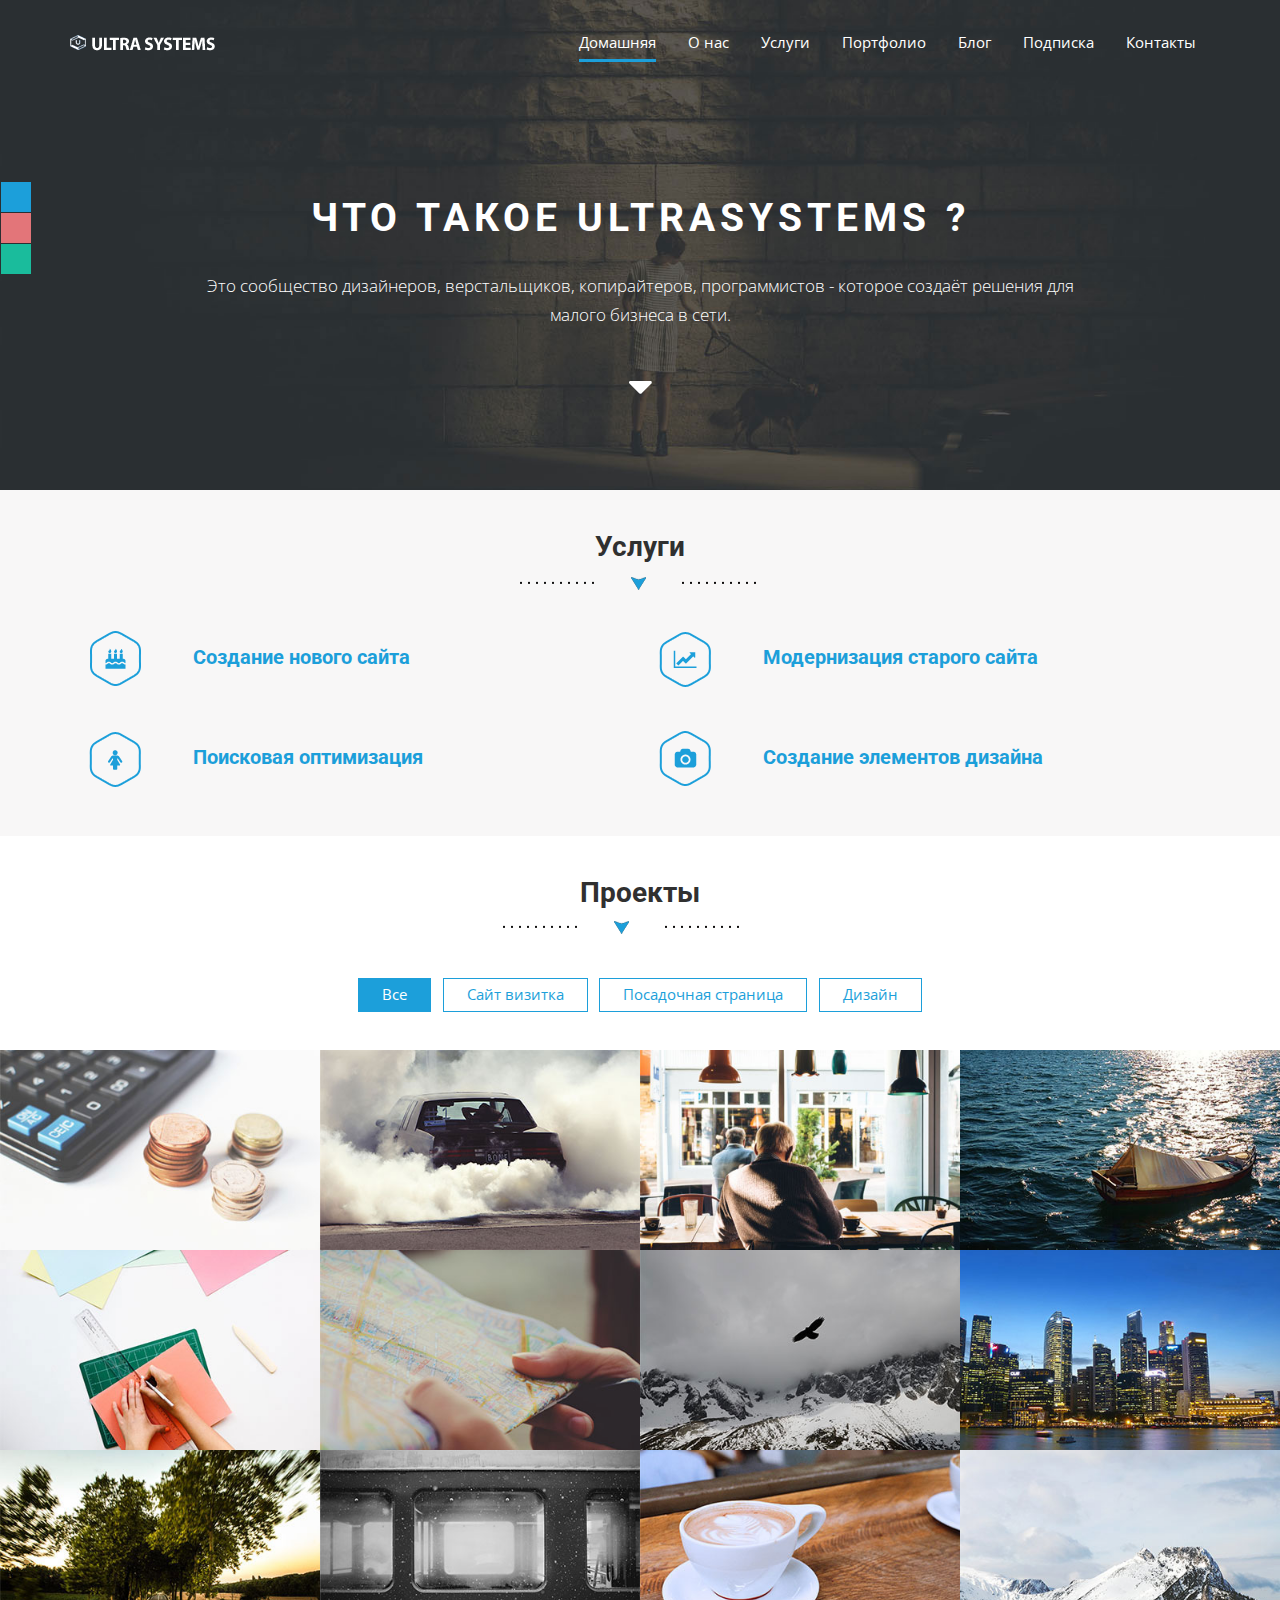
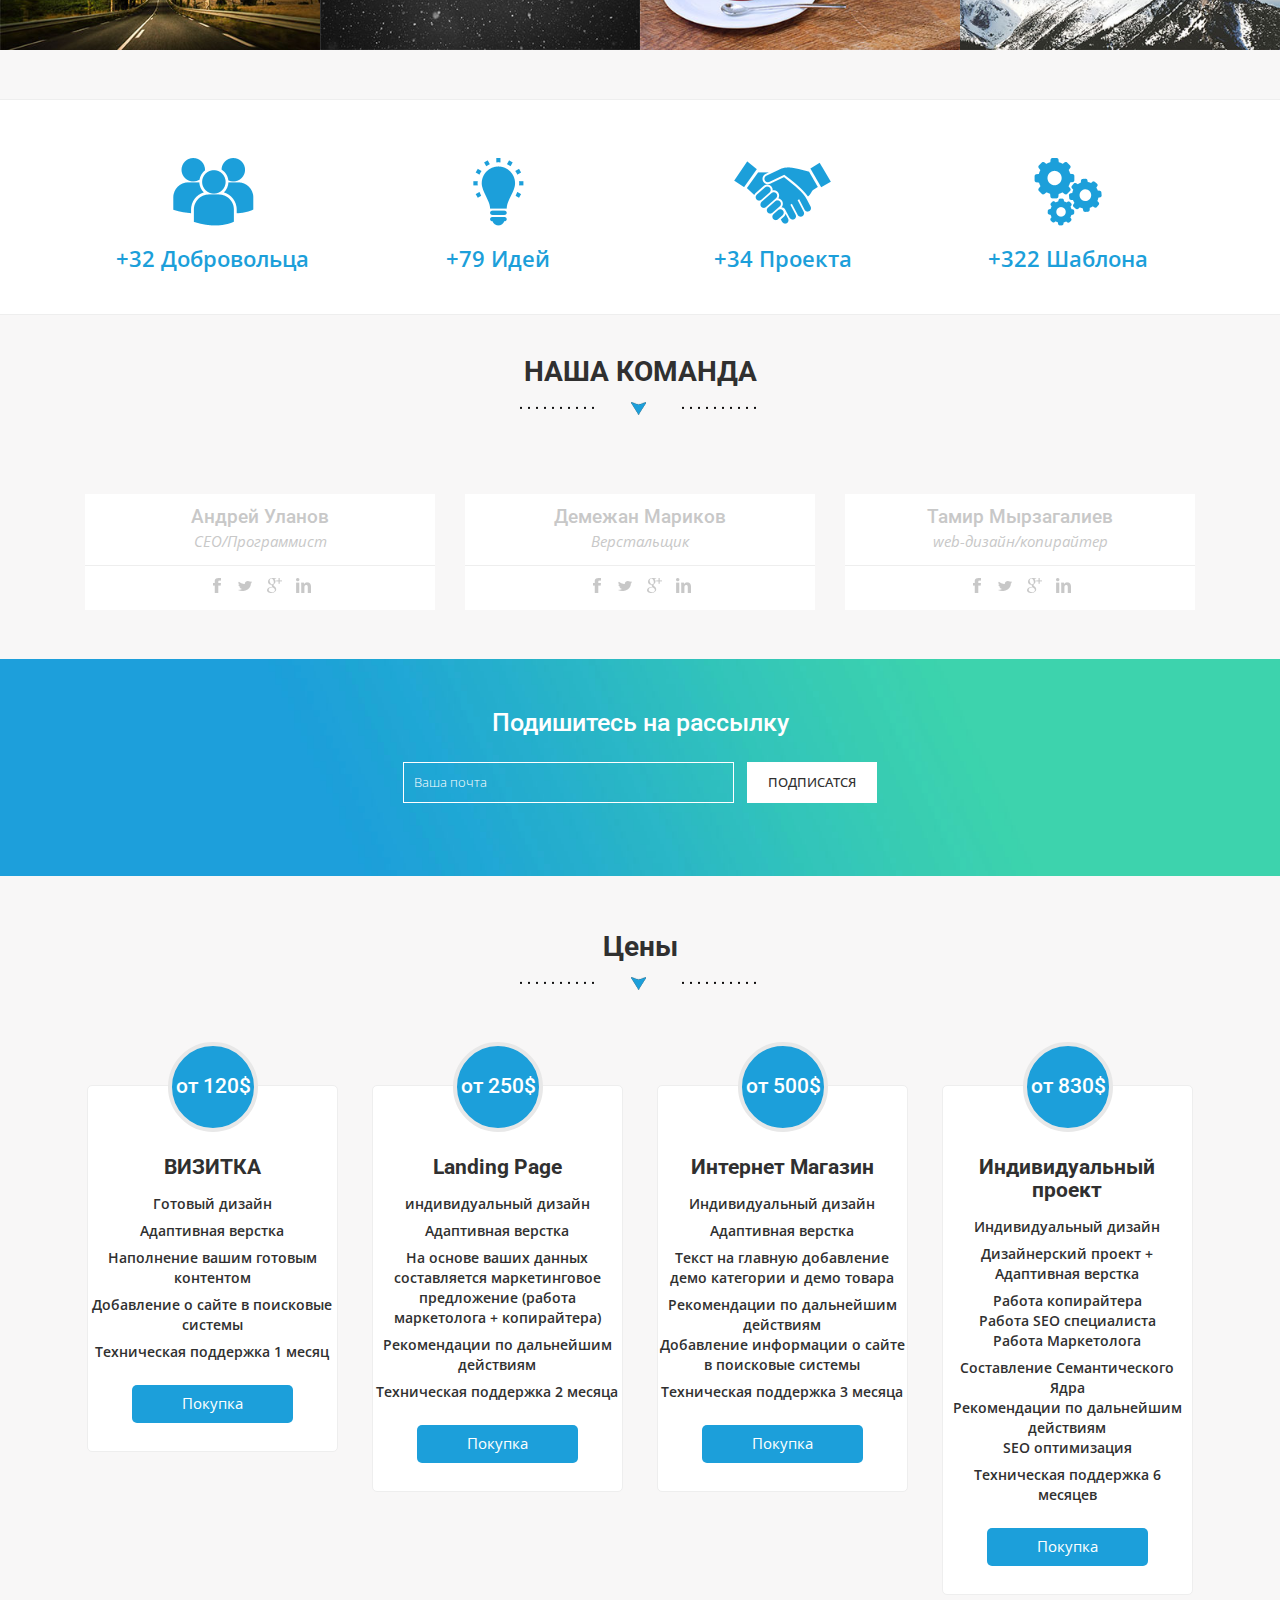
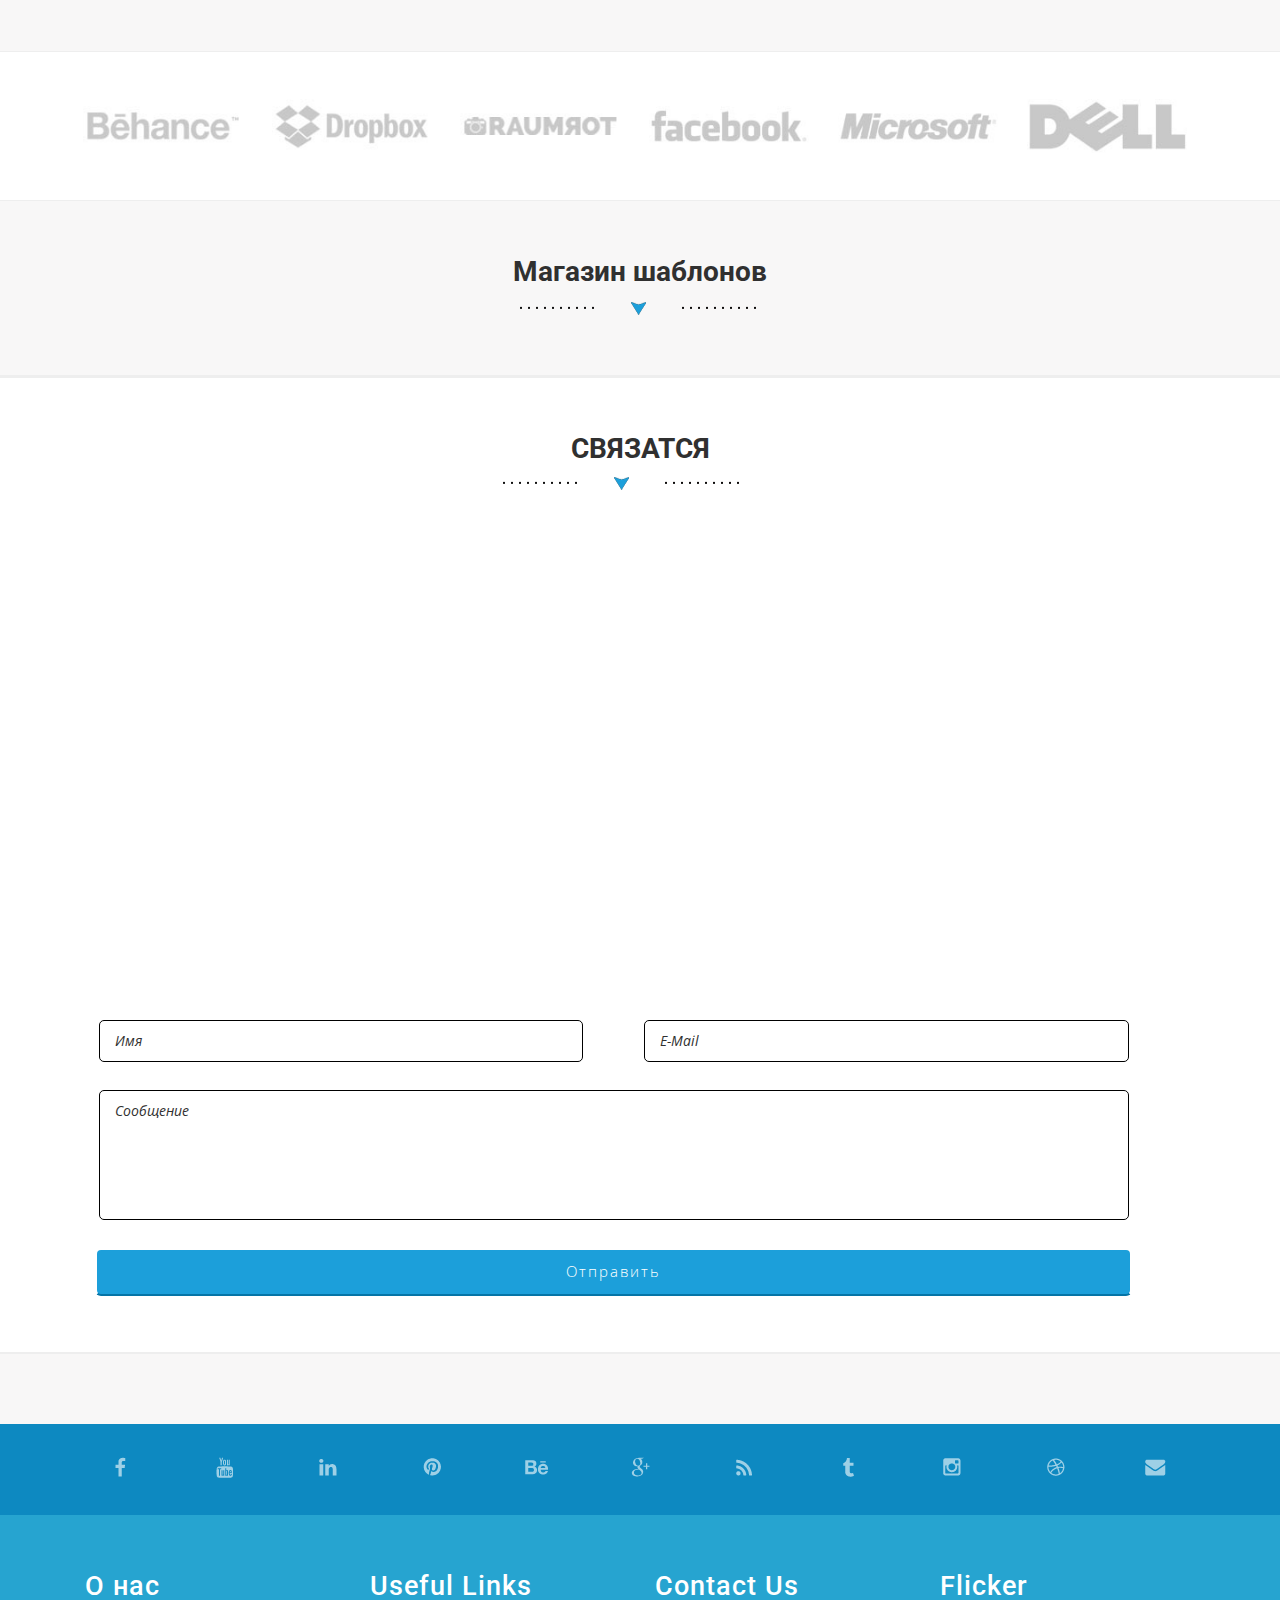
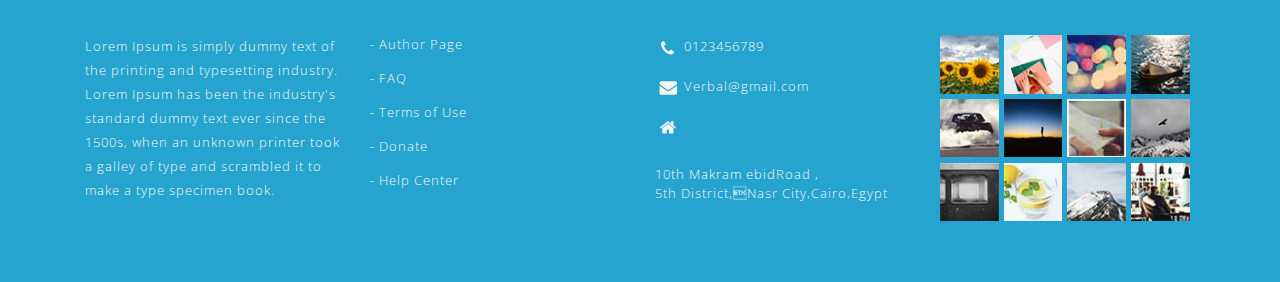
==== webstudio/index.html @ 0a5307db "Add site" ====
<!--
Author: W3layouts
Author URL: http://w3layouts.com
License: Creative Commons Attribution 3.0 Unported
License URL: http://creativecommons.org/licenses/by/3.0/
-->
<!DOCTYPE html>
<html>
<head>
<title>UltraSystems Веб-студия</title>
<link href="css/bootstrap.css" rel='stylesheet' type='text/css' />
<!-- Custom Theme files -->
<style type="text/css">@import url("css/style.css");</style>
<link href="css/style.css" rel="stylesheet" type="text/css" media="all" />
<!-- Пользовательские файлы -->
<script src="js/jquery.min.js"></script>
<!-- Пользовательские файлы-->
<meta name="viewport" content="width=device-width, initial-scale=1">
<meta http-equiv="Content-Type" content="text/html; charset=utf-8" />
<meta name="keywords" content="Pioneer Responsive web template, Bootstrap Web Templates, Flat Web Templates, Andriod Compatible web template, 
Smartphone Compatible web template, free webdesigns for Nokia, Samsung, LG, SonyErricsson, Motorola web design" />
<script type="application/x-javascript"> addEventListener("load", function() { setTimeout(hideURLbar, 0); }, false); function hideURLbar(){ window.scrollTo(0,1); } </script>
<!--webfont-->
<link href='http://fonts.googleapis.com/css?family=Open+Sans:300italic,400italic,600italic,700italic,800italic,700,300,600,800,400' rel='stylesheet' type='text/css'>
<link href='http://fonts.googleapis.com/css?family=Roboto:400,100,100italic,300,300italic,400italic,500,500italic,700,700italic,900,900italic' rel='stylesheet' type='text/css'>
  <!------ Light Box ------>
    <link rel="stylesheet" href="css/swipebox.css">
    <script src="js/jquery.swipebox.min.js"></script> 
    <script type="text/javascript">
		jQuery(function($) {
			$(".swipebox").swipebox();
		});
	</script>
    <!------ Eng Light Box ------>	
	  <!-- Script for gallery Here -->
				<script type="text/javascript" src="js/jquery.mixitup.min.js"></script>
					<script type="text/javascript">
					$(function () {
						
						var filterList = {
						
							init: function () {
							
								// MixItUp plugin
								// http://mixitup.io
								$('#portfoliolist').mixitup({
									targetSelector: '.portfolio',
									filterSelector: '.filter',
									effects: ['fade'],
									easing: 'snap',
									// call the hover effect
									onMixEnd: filterList.hoverEffect()
								});				
							
							},
							
							hoverEffect: function () {
							
								// Simple parallax effect
								$('#portfoliolist .portfolio').hover(
									function () {
										$(this).find('.label').stop().animate({bottom: 0}, 200, 'easeOutQuad');
										$(this).find('img').stop().animate({top: -30}, 500, 'easeOutQuad');				
									},
									function () {
										$(this).find('.label').stop().animate({bottom: -40}, 200, 'easeInQuad');
										$(this).find('img').stop().animate({top: 0}, 300, 'easeOutQuad');								
									}		
								);				
							
							}
				
						};
						
						// Run the show!
						filterList.init();
						
						
					});	
					</script>
	<script type="text/javascript" src="js/move-top.js"></script>
	<script type="text/javascript" src="js/easing.js"></script>
	<script type="text/javascript">
		jQuery(document).ready(function($) {
			$(".scroll").click(function(event){		
				event.preventDefault();
				$('html,body').animate({scrollTop:$(this.hash).offset().top},1200);
			});
		});
	</script>
<!---css-style-switecher----->
		<script type="text/javascript" src="js/jsapi"></script>
		<script>
		google.setOnLoadCallback(function()
			{
			    // Color changer
			    $(".colorblue").click(function(){
			        $("link").attr("href", "css/blue.css");
			        return false;
			    });
			    
			    $(".colorrose").click(function(){
			        $("link").attr("href", "css/rose.css");
			        return false;
			    });
			    
			    $(".colorgreen").click(function(){
			        $("link").attr("href", "css/green.css");
			        return false;
			    });
			
			});
		</script>
		<!---//End-css-style-switecher----->
</head>
<body>
	<!-- header-section-starts -->
	<div class="header" id="home">
		<div class="container">
			<div class="header-top">
				<div class="logo">
					<a href="index.html"><img src="images/logo.png" alt="" /></a>
				</div>
				<div class="top-menu">
				<span class="menu"> </span>
					<ul>
						<li><a class="active scroll" href="#home">Домашняя</a></li>
						<li><a class="scroll" href="#about">О нас</a></li>
						<li><a class="scroll" href="#services">Услуги</a></li>
						<li><a class="scroll" href="#portfolio">Портфолио</a></li>
						<li><a class="scroll" href="#blog">Блог</a></li>
						<li><a class="scroll" href="#shortcodes">Подписка</a></li>
						<li><a class="scroll" href="#contact">Контакты</a></li>
					</ul>
				</div>
						<!-- script-for-menu -->
						<script>
							$("span.menu").click(function(){
								$(".top-menu ul").slideToggle("slow" , function(){
								});
							});
						</script>
						<!-- script-for-menu -->
				<div class="clearfix"></div>
			</div>
<!---start-color-changer----->
	<div id="colorchanger">
			<a class="colorbox colorblue" href="?theme=blue" title="blue Theme"> </a>
           <a class="colorbox colorrose" href="?theme=rose" title="rose Theme"> </a>
           <a class="colorbox colorgreen" href="?theme=green" title="green Theme"> </a>
       </div>
<!---//End-color-changer----->
			<div class="header-info text-center">
				<h1>ЧТО ТАКОЕ ULTRASYSTEMS ?</h1>
				<p>Это сообщество дизайнеров, верстальщиков, копирайтеров, программистов - которое создаёт решения для малого бизнеса в сети.</p>
				<a class="scroll" href="#services"><img src="images/go_down.png" alt="" /></a>
			</div>
		</div>
	</div>
	<div class="main-part">
		<div class="services-section" id="services">
			<div class="container">
				<div class="services-section-head text-center">
					<h3>Услуги</h3>
				</div>
				<div class="services-section-grids">
					<div class="col-md-6 services-section-grid">
						<div class="services-section-grid-head">
							<div class="service-icon">
								<i class="event"></i>
							</div>
							<div class="service-icon-heading">
								<h4>Создание нового сайта</h4>
							</div>
							<div class="clearfix"></div>
						</div>
						<!--<p>готовый дизайн <br> адаптивная верстка</p>-->
					</div>
					<div class="col-md-6 services-section-grid">
						<div class="services-section-grid-head">
							<div class="service-icon">
								<i class="needs"></i>
							</div>
							<div class="service-icon-heading">
								<h4>Модернизация старого сайта</h4>
							</div>
							<div class="clearfix"></div>
						</div>
						<!--<p>Lorem Ipsum is simply dummy text of the printing and typesetting industry. Lorem Ipsum has been the industry's standard dummy text ever since the 1500s, when an unknown printer took a galley of type and scrambled it to make a type specimen book. </p>-->
					</div>
					<div class="col-md-6 services-section-grid">
						<div class="services-section-grid-head">
							<div class="service-icon">
								<i class="gender"></i>
							</div>
							<div class="service-icon-heading">
								<h4>Поисковая оптимизация</h4>
							</div>
							<div class="clearfix"></div>
						</div>
						<!--<p>Lorem Ipsum is simply dummy text of the printing and typesetting industry. Lorem Ipsum has been the industry's standard dummy text ever since the 1500s, when an unknown printer took a galley of type and scrambled it to make a type specimen book. </p>-->
					</div>
					<div class="col-md-6 services-section-grid">
						<div class="services-section-grid-head">
							<div class="service-icon">
								<i class="photo"></i>
							</div>
							<div class="service-icon-heading">
								<h4>Создание элементов дизайна</h4>
							</div>
							<div class="clearfix"></div>
						</div>
						<!--<p>Lorem Ipsum is simply dummy text of the printing and typesetting industry. Lorem Ipsum has been the industry's standard dummy text ever since the 1500s, when an unknown printer took a galley of type and scrambled it to make a type specimen book. </p>-->
					</div>
					<!--<div class="col-md-6 services-section-grid">-->
						<!--<div class="services-section-grid-head">-->
							<!--<div class="service-icon">-->
								<!--<i class="education"></i>-->
							<!--</div>-->
							<!--<div class="service-icon-heading">-->
								<!--<h4>Education</h4>-->
							<!--</div>-->
							<!--<div class="clearfix"></div>-->
						<!--</div>-->
						<!--&lt;!&ndash;<p>Lorem Ipsum is simply dummy text of the printing and typesetting industry. Lorem Ipsum has been the industry's standard dummy text ever since the 1500s, when an unknown printer took a galley of type and scrambled it to make a type specimen book. </p>&ndash;&gt;-->
					<!--</div>-->
					<!--<div class="col-md-6 services-section-grid">-->
						<!--<div class="services-section-grid-head">-->
							<!--<div class="service-icon">-->
								<!--<i class="project"></i>-->
							<!--</div>-->
							<!--<div class="service-icon-heading">-->
								<!--<h4>Project Management</h4>-->
							<!--</div>-->
							<!--<div class="clearfix"></div>-->
						<!--</div>-->
						<!--&lt;!&ndash;<p>Lorem Ipsum is simply dummy text of the printing and typesetting industry. Lorem Ipsum has been the industry's standard dummy text ever since the 1500s, when an unknown printer took a galley of type and scrambled it to make a type specimen book. </p>&ndash;&gt;-->
					<!--</div>					-->
				<div class="clearfix"></div>
				</div>
			</div>
		</div>
		<div class="projects-section" id="portfolio">
				<div class="projects-section-head text-center">
					<h3>Проекты</h3>
				</div>
				 <ul id="filters" class="clearfix">
						<li><span class="filter active" data-filter="app card icon logos web">Все</span></li>
						<li><span class="filter" data-filter="app">Сайт визитка</span></li>
						<li><span class="filter" data-filter="card">Посадочная страница</span></li>
						<li><span class="filter" data-filter="icon">Дизайн</span></li>
						<!--<li><span class="filter" data-filter="logos">Projects</span></li>-->
						</ul>
					<div id="portfoliolist">
					<div class="portfolio card mix_all  wow bounceIn" data-wow-delay="0.4s" data-cat="card" style="display: inline-block; opacity: 1;">
						<div class="portfolio-wrapper grid_box">		
							 <a href="images/pic-1.jpg" class="swipebox"  title="Image Title"> <img src="images/pic-1.jpg" class="img-responsive" alt=""><span class="zoom-icon"></span> </a>

		                </div>
					</div>				
					<div class="portfolio app mix_all  wow bounceIn" data-wow-delay="0.4s" data-cat="app" style="display: inline-block; opacity: 1;">
						<div class="portfolio-wrapper grid_box">		
							 <a href="images/pic-2.jpg" class="swipebox"  title="Image Title"> <img src="images/pic-2.jpg" class="img-responsive" alt=""><span class="zoom-icon"></span> </a>

		                </div>
					</div>					
					<div class="portfolio icon mix_all  wow bounceIn" data-wow-delay="0.4s" data-cat="icon" style="display: inline-block; opacity: 1;">
						<div class="portfolio-wrapper grid_box">		
							 <a href="images/pic-3.jpg" class="swipebox"  title="Image Title"> <img src="images/pic-3.jpg" class="img-responsive" alt=""><span class="zoom-icon"></span> </a>

		                </div>

					</div>
					
					<div class="portfolio app mix_all  wow bounceIn" data-wow-delay="0.4s" data-cat="app" style="display: inline-block; opacity: 1;">
						<div class="portfolio-wrapper grid_box">		
							 <a href="images/pic-4.jpg" class="swipebox"  title="Image Title"> <img src="images/pic-4.jpg" class="img-responsive" alt=""><span class="zoom-icon"></span> </a>

		                </div>
					</div>			
					<div class="portfolio card mix_all  wow bounceIn" data-wow-delay="0.4s" data-cat="card" style="display: inline-block; opacity: 1;">
						<div class="portfolio-wrapper grid_box">		
							 <a href="images/pic-5.jpg" class="swipebox"  title="Image Title"> <img src="images/pic-5.jpg" class="img-responsive" alt=""><span class="zoom-icon"></span> </a>

		                </div>
					</div>	
					<div class="portfolio card mix_all  wow bounceIn" data-wow-delay="0.4s" data-cat="card" style="display: inline-block; opacity: 1;">
						<div class="portfolio-wrapper grid_box">		
							 <a href="images/pic-6.jpg" class="swipebox"  title="Image Title"> <img src="images/pic-6.jpg" class="img-responsive" alt=""><span class="zoom-icon"></span> </a>

		                </div>
					</div>	
					<div class="portfolio icon mix_all  wow bounceIn" data-wow-delay="0.4s" data-cat="icon" style="display: inline-block; opacity: 1;">
						<div class="portfolio-wrapper grid_box">		
							 <a href="images/pic-7.jpg" class="swipebox"  title="Image Title"> <img src="images/pic-7.jpg" class="img-responsive" alt=""><span class="zoom-icon"></span> </a>

		                </div>
						</div>
						<div class="portfolio logos mix_all wow bounceIn" data-wow-delay="0.4s" data-cat="logos" style="display: inline-block; opacity: 1;">
						<div class="portfolio-wrapper grid_box">		
							 <a href="images/pic-8.jpg" class="swipebox"  title="Image Title"> <img src="images/pic-8.jpg" class="img-responsive" alt=""><span class="zoom-icon"></span> </a>

		                </div>
					</div>
						<div class="portfolio logos mix_all wow bounceIn" data-wow-delay="0.4s" data-cat="logos" style="display: inline-block; opacity: 1;">
						<div class="portfolio-wrapper grid_box">		
							 <a href="images/pic-9.jpg" class="swipebox"  title="Image Title"> <img src="images/pic-9.jpg" class="img-responsive" alt=""><span class="zoom-icon"></span> </a>

		                </div>
					</div>
					<div class="portfolio app mix_all  wow bounceIn" data-wow-delay="0.4s" data-cat="app" style="display: inline-block; opacity: 1;">
						<div class="portfolio-wrapper grid_box">		
							 <a href="images/pic-10.jpg" class="swipebox"  title="Image Title"> <img src="images/pic-10.jpg" class="img-responsive" alt=""><span class="zoom-icon"></span> </a>

		                </div>
					</div>
					<div class="portfolio icon mix_all  wow bounceIn" data-wow-delay="0.4s" data-cat="icon" style="display: inline-block; opacity: 1;">
						<div class="portfolio-wrapper grid_box">		
							 <a href="images/pic-11.jpg" class="swipebox"  title="Image Title"> <img src="images/pic-11.jpg" class="img-responsive" alt=""><span class="zoom-icon"></span> </a>

		                </div>	
						</div>
					<div class="portfolio card mix_all  wow bounceIn" data-wow-delay="0.4s" data-cat="card" style="display: inline-block; opacity: 1;">
						<div class="portfolio-wrapper grid_box">		
							 <a href="images/pic-12.jpg" class="swipebox"  title="Image Title"> <img src="images/pic-12.jpg" class="img-responsive" alt=""><span class="zoom-icon"></span> </a>

		                </div>
					</div>					
<div class="clearfix"></div>					
				</div>			
<div class="clearfix"></div>	
			</div>
			<div class="about-section" id="about">
				<div class="about-top">
					<div class="container">
						<div class="col-md-3 about-grid text-center">
							<i class="volunteer"></i>
							<h5>+32 Добровольца</h5>
						</div>		
						<div class="col-md-3 about-grid text-center">
							<i class="idea"></i>
							<h5>+79 Идей</h5>
						</div>	
						<div class="col-md-3 about-grid text-center">
							<i class="projects"></i>
							<h5>+34 Проекта</h5>
						</div>	
						<div class="col-md-3 about-grid text-center">
							<i class="work"></i>
							<h5>+322 Шаблона</h5>
						</div>		
						<div class="clearfix"></div>	
					</div>
				</div>
				<div class="our-team">
					<div class="container">
						<div class="our-team-head text-center">
							<h3>НАША КОМАНДА</h3>
						</div>
						<div class="our-team-grids">
							<div class="col-md-4 our-team-grid text-center">
								<img src="images/team_pic_1.JPG" alt="" />
								<h5>Андрей Уланов</h5>
								<p>CEO/Программист</p>
								<div class="abt_social_icons">
									<a href="#"><i class="abt_facebook"></i></a>
									<a href="#"><i class="abt_twitter"></i></a>
									<a href="#"><i class="abt_googlepluse"></i></a>
									<a href="#"><i class="abt_linkedin"></i></a>
								</div>
							</div>
							<div class="col-md-4 our-team-grid text-center">
								<img src="images/team_pic_2.JPG" alt="" />
								<h5>Демежан Мариков</h5>
								<p>Верстальщик</p>
								<div class="abt_social_icons">
									<a href="#"><i class="abt_facebook"></i></a>
									<a href="#"><i class="abt_twitter"></i></a>
									<a href="#"><i class="abt_googlepluse"></i></a>
									<a href="#"><i class="abt_linkedin"></i></a>
								</div>
							</div>
							<div class="col-md-4 our-team-grid text-center">
								<img src="images/team_pic_3.JPG" alt="" />
								<h5>Тамир Мырзагалиев</h5>
								<p>web-дизайн/копирайтер</p>
								<div class="abt_social_icons">
									<a href="#"><i class="abt_facebook"></i></a>
									<a href="#"><i class="abt_twitter"></i></a>
									<a href="#"><i class="abt_googlepluse"></i></a>
									<a href="#"><i class="abt_linkedin"></i></a>
								</div>
							</div>
							<!--<div class="col-md-3 our-team-grid text-center">-->
								<!--<img src="images/team_pic_4.JPG" alt="" />-->
								<!--<h5>Francis Underwood</h5>-->
								<!--<p>CEO</p>-->
								<!--<div class="abt_social_icons">-->
									<!--<a href="#"><i class="abt_facebook"></i></a>-->
									<!--<a href="#"><i class="abt_twitter"></i></a>-->
									<!--<a href="#"><i class="abt_googlepluse"></i></a>-->
									<!--<a href="#"><i class="abt_linkedin"></i></a>-->
								<!--</div>-->
							<!--</div>-->
							<div class="clearfix"></div>	
						</div>
					</div>
				</div>
			</div>
			<div class="subscribe text-center" id="shortcodes">
				<div class="container">
					<h3>Подишитесь на рассылку </h3>
					<input type="text" class="text" value="Ваша почта" onfocus="this.value = '';" onblur="if (this.value == '') {this.value = 'Ваша почта';}">
					<input type="submit" value="Подписатся">
				</div>
			</div>
			<div class="pricing-section">
				<div class="container">
					<div class="pricing-section-head text-center">
						<h3>Цены</h3>
					</div>
					<div class="pricing-section-grids">
						<div class="col-md-3 pricing-section-grid text-center">
							<div class="price">
								<h5>от 120$</h5>
							</div>
							<h4 class="change">ВИЗИТКА</h4>
							<p>Готовый дизайн</p>
							<p>Адаптивная верстка</p>
							<p>Наполнение вашим готовым контентом</p>
							<p>Добавление о сайте в поисковые системы</p>
							<p>Техническая поддержка 1 месяц</p>
							<a href="#">Покупка</a>
						</div>
						<div class="col-md-3 pricing-section-grid text-center">
							<div class="price">
								<h5>от 250$</h5>
							</div>
							<h4 class="change">Landing Page</h4>
							<p>индивидуальный дизайн</p>
							<p>Адаптивная верстка</p>
							<p>На основе ваших данных составляется маркетинговое предложение
								(работа маркетолога + копирайтера)</p>
							<p>Рекомендации по дальнейшим действиям</p>
							<p>Техническая поддержка 2 месяца</p>
							<a href="#">Покупка</a>
						</div>
						<div class="col-md-3 pricing-section-grid text-center">
							<div class="price">
								<h5>от 500$</h5>
							</div>
							<h4 class="change">Интернет Магазин</h4>
							<p>Индивидуальный дизайн</p>
							<p>Адаптивная верстка</p>
							<p>Текст на главную
								добавление демо категории и демо товара</p>
							<p>Рекомендации по дальнейшим действиям<br>
								Добавление информации о сайте в поисковые системы</p>
							<p>Техническая поддержка 3 месяца</p>
							<a href="#">Покупка</a>
						</div>
						<div class="col-md-3 pricing-section-grid text-center">
							<div class="price">
								<h5>от 830$</h5>
							</div>
							<h4 class="change">Индивидуальный проект</h4>
							<p>Индивидуальный дизайн</p>
							<p>Дизайнерский проект + Адаптивная верстка</p>
							<p>Работа копирайтера<br>
								Работа SEO специалиста<br>
								Работа Маркетолога</p>
							<p>Составление Семантического Ядра<br>
								Рекомендации по дальнейшим действиям<br>
								SEO оптимизация
							</p>
							<p>Техническая поддержка 6 месяцев</p>
							<a href="#">Покупка</a>
						</div>
						<div class="clearfix"></div>
					</div>
				</div>
			</div>
			<div class="clients">
				<div class="container">
					<ul>
						<li><a href="#"><img src="images/behance.jpg" alt="" /></a></li>
						<li><a href="#"><img src="images/drop.jpg" alt="" /></a></li>
						<li><a href="#"><img src="images/row.jpg" alt="" /></a></li>
						<li><a href="#"><img src="images/facebook.jpg" alt="" /></a></li>
						<li><a href="#"><img src="images/microsoft.jpg" alt="" /></a></li>
						<li><a href="#"><img src="images/dell.jpg" alt="" /></a></li>
					</ul>
				</div>
			</div>
			<div class="blog-section" id="blog">
				<div class="container">
					<div class="blog-section-head text-center">
						<h3>Магазин шаблонов</h3>
					</div>
					<div class="blog-section-grids">
						<!--<div class="col-md-4 blog-section-grid">-->
							<!--<div class="date">-->
								<!--<p>17</p>-->
								<!--<p>MAY</p>-->
							<!--</div>-->
							<!--<img src="images/blog_pic_1.jpg" alt="" />-->
							<!--<h4 class="text-center">First Blog Post Title</h4>-->
							<!--<p>Lorem Ipsum is simply dummy text of the printing and typesetting industry. Lorem Ipsum has been the industry's standard dummy text ever since the 1500s, when an unknown printer took a galley of type and scrambled it to make a type specimen book.</p>-->
							<!--<a href="#">Read More</a>-->
						<!--</div>-->
						<!--<div class="col-md-4 blog-section-grid">-->
							<!--<div class="date">-->
								<!--<p>13</p>-->
								<!--<p>MAY</p>-->
							<!--</div>-->
							<!--<img src="images/blog_pic_2.jpg" alt="" />-->
							<!--<h4 class="text-center">Secound Blog Post Title</h4>-->
							<!--<p>Lorem Ipsum is simply dummy text of the printing and typesetting industry. Lorem Ipsum has been the industry's standard dummy text ever since the 1500s, when an unknown printer took a galley of type and scrambled it to make a type specimen book. </p>-->
							<!--<a href="#">Read More</a>-->
						<!--</div>-->
						<!--<div class="col-md-4 blog-section-grid">-->
							<!--<div class="date">-->
								<!--<p>27</p>-->
								<!--<p>MAR</p>-->
							<!--</div>-->
							<!--<img src="images/blog_pic_3.jpg" alt="" />-->
							<!--<h4 class="text-center">Third Blog Post Title</h4>-->
							<!--<p>Lorem Ipsum is simply dummy text of the printing and typesetting industry. Lorem Ipsum has been the industry's standard dummy text ever since the 1500s, when an unknown printer took a galley of type and scrambled it to make a type specimen book.</p>-->
							<!--<a href="#">Read More</a>-->
						<!--</div>-->
						<!--<div class="col-md-4 blog-section-grid">-->
							<!--<div class="date">-->
								<!--<p>20</p>-->
								<!--<p>MAR</p>-->
							<!--</div>-->
							<!--<img src="images/blog_pic_4.jpg" alt="" />-->
							<!--<h4 class="text-center">Fourth Blog Post Title</h4>-->
							<!--<p>Lorem Ipsum is simply dummy text of the printing and typesetting industry. Lorem Ipsum has been the industry's standard dummy text ever since the 1500s, when an unknown printer took a galley of type and scrambled it to make a type specimen book.</p>-->
							<!--<a href="#">Read More</a>-->
						<!--</div>-->
						<!--<div class="col-md-4 blog-section-grid">-->
							<!--<div class="date">-->
								<!--<p>23</p>-->
								<!--<p>FEb</p>-->
							<!--</div>-->
							<!--<img src="images/blog_pic_5.jpg" alt="" />-->
							<!--<h4 class="text-center">Fifth Blog Post Title</h4>-->
							<!--<p>Lorem Ipsum is simply dummy text of the printing and typesetting industry. Lorem Ipsum has been the industry's standard dummy text ever since the 1500s, when an unknown printer took a galley of type and scrambled it to make a type specimen book.</p>-->
							<!--<a href="#">Read More</a>-->
						<!--</div>-->
						<!--<div class="col-md-4 blog-section-grid">-->
							<!--<div class="date">-->
								<!--<p>30</p>-->
								<!--<p>JAN</p>-->
							<!--</div>-->
							<!--<img src="images/blog_pic_6.jpg" alt="" />-->
							<!--<h4 class="text-center">Sixth Blog Post Title</h4>-->
							<!--<p>Lorem Ipsum is simply dummy text of the printing and typesetting industry. Lorem Ipsum has been the industry's standard dummy text ever since the 1500s, when an unknown printer took a galley of type and scrambled it to make a type specimen book.</p>-->
							<!--<a href="#">Read More</a>-->
						<!--</div>-->
						<div class="clearfix"></div>
					</div>
				</div>
			</div>
			<div class="contact-section" id="contact">
				<div class="contact-section-head text-center">
					<h3>СВЯЗАТСЯ</h3>
				</div>
				<div class="map">
					<iframe src="https://www.google.com/maps/embed?pb=!1m18!1m12!1m3!1d61830.57878301686!2d79.95799954658423!3d14.403445050000004!2m3!1f0!2f0!3f0!3m2!1i1024!2i768!4f13.1!3m3!1m2!1s0x3a4c8caaffffffdf%3A0xdb8872c65f4932dc!2sHUMAN+CAPITAL+EMPLOYEMENT+CENTRE!5e0!3m2!1sen!2sin!4v1425680605696"  frameborder="0" style="border:0"></iframe>
				</div>
				<div class="contact-form">
					<div class="container">
						<form>
							<input type="text" class="text" value="Имя" onfocus="this.value = '';" onblur="if (this.value == '') {this.value = 'Имя';}">
							<input type="text" class="text" value="E-Mail" onfocus="this.value = '';" onblur="if (this.value == '') {this.value = 'E-Mail';}">
							<textarea onfocus="if(this.value == 'Message:') this.value='';" onblur="if(this.value == '') this.value='Ваше сообщение';" >Сообщение</textarea>
							<input type="submit" value="Отправить">
						</form>
					</div>
				</div>
			</div>
		</div>
		<div class="footer">
			<div class="social-icons">
				<div class="container">
					<a href="#"><i class="f_facebook"></i></a>
					<a href="#"><i class="f_youtube"></i></a>
					<a href="#"><i class="f_linkedin"></i></a>
					<a href="#"><i class="f_pinterest"></i></a>
					<a href="#"><i class="f_behance"></i></a>
					<a href="#"><i class="f_googlepluse"></i></a>
					<a href="#"><i class="f_rss"></i></a>
					<a href="#"><i class="f_tumbler"></i></a>
					<a href="#"><i class="f_instagram"></i></a>
					<a href="#"><i class="f_dribble"></i></a>
					<a href="#"><i class="f_mail"></i></a>
				</div>
			</div>
			<div class="footer-top">
				<div class="container">
					<div class="col-md-3 footer-grid">
						<h4>О нас</h4>
						<p>Lorem Ipsum is simply dummy text of the printing and typesetting industry. Lorem Ipsum has been the industry's standard dummy text ever since the 1500s, when an unknown printer took a galley of type and scrambled it to make a type specimen book.</p>
					</div>
					<div class="col-md-3 footer-grid">
						<h4>Useful Links</h4>
						<ul>
							<li><a href="#">- Author Page</a></li>
							<li><a href="#">- FAQ</a></li>
							<li><a href="#">- Terms of Use</a></li>
							<li><a href="#">- Donate</a></li>
							<li><a href="#">- Help Center</a></li>
						</ul>
					</div>
					<div class="col-md-3 footer-grid">
						<h4>Contact Us</h4>
						<ul class="address">
							<li><i class="f_phone"></i></li>
							<li>0123456789</li>
						</ul>
						<ul class="address">
							<li><i class="f_msg"></i></li>
							<li><a href="example@mail.com"> Verbal@gmail.com</a></li>
						</ul>
						<ul class="address">
							<li><i class="f_location"></i></li>
							<li>10th  Makram ebidRoad , <br>5th District,Nasr City,Cairo,Egypt</li>
						</ul>
					</div>
					<div class="col-md-3 footer-grid">
						<h4>Flicker</h4>
						<ul class="flkr">
							<li><img src="images/f1.jpg" alt=""></li>
							<li><img src="images/f2.jpg" alt=""></li>
							<li><img src="images/f3.jpg" alt=""></li>
							<li><img src="images/f4.jpg" alt=""></li>
							<li><img src="images/f5.jpg" alt=""></li>
							<li><img src="images/f6.jpg" alt=""></li>
							<li><img src="images/f7.jpg" alt=""></li>
							<li><img src="images/f8.jpg" alt=""></li>
							<li><img src="images/f9.jpg" alt=""></li>
							<li><img src="images/f10.jpg" alt="" ></li>
							<li><img src="images/f11.jpg" alt="" ></li>
							<li><img src="images/f12.jpg" alt="" ></li>
						</ul>
					</div>
					<div class="clearfix"></div>
				</div>	
			</div>
			<div class="footer-bottom">
				<div class="container">
					<div class="copyright text-center">
						<p>Copyright &copy; 2015 All rights reserved | Template by  <a href="http://w3layouts.com">  W3layouts</a></p>
					</div>
				</div>
			</div>
		</div>
		<script type="text/javascript">
						$(document).ready(function() {
							/*
							var defaults = {
					  			containerID: 'toTop', // fading element id
								containerHoverID: 'toTopHover', // fading element hover id
								scrollSpeed: 1200,
								easingType: 'linear' 
					 		};
							*/
							
							$().UItoTop({ easingType: 'easeOutQuart' });
							
						});
					</script>
				<a href="#" id="toTop" style="display: block;"> <span id="toTopHover" style="opacity: 1;"> </span></a>

</body>
</html>
---- webstudio/css/style.css ----
/*--
Author: W3layouts
Author URL: http://w3layouts.com
License: Creative Commons Attribution 3.0 Unported
License URL: http://creativecommons.org/licenses/by/3.0/
--*/
@import url("../css/bootstrap.css");
@import url("../css/swipebox.css");
@import url(http://fonts.googleapis.com/css?family=Open+Sans:300italic,400italic,600italic,700italic,800italic,700,300,600,800,400);
@import url(http://fonts.googleapis.com/css?family=Roboto:400,100,100italic,300,300italic,400italic,500,500italic,700,700italic,900,900italic);
/** {*/
	/*border: ;*/
/*}*/

body{
	padding:0;
	margin:0;
	font-family: 'Open Sans', sans-serif;
	background:#f8f7f7;
}
body a{
    transition:0.5s all;
	-webkit-transition:0.5s all;
	-moz-transition:0.5s all;
	-o-transition:0.5s all;
	-ms-transition:0.5s all;
}
input[type="button"],input[type="submit"]{
	transition:0.5s all;
	-webkit-transition:0.5s all;
	-moz-transition:0.5s all;
	-o-transition:0.5s all;
	-ms-transition:0.5s all;
}
h1,h2,h3,h4,h5,h6{
	margin:0;			   
}	
p{
	margin:0;
}
ul{
	margin:0;
	padding:0;
}
label{
	margin:0;
}
/*-----start-header----*/
#colorchanger {
	top: 20%;
	position: fixed;
	z-index:999;
	left:0;
}
.colorblue {
	background-color: #1c9fda;
}
.colorrose {
	background-color: #e37579;
}
.colorgreen {
	background-color: #1abc9c;
}
.colorbox {
	width: 30px;
	height: 30px;
	border-left: 0px;
	margin: 1px;
	cursor: pointer;
	display: block;
}
.header {
	background: url('../images/header-bg.jpg') no-repeat 0px 0px;
	background-size:cover;
	-webkit-background-size:cover;
	-moz-background-size:cover;
	-o-background-size:cover;
	-ms-background-size:cover;
	min-height:628px;
}
.header-top {
	padding:3em 0;
}
.logo {
	float:left;
}
.top-menu {
	float:right;
}
.top-menu ul li {
	display:inline-block;
	margin:0 14px;
}	
.top-menu ul li a {
	color:#fff;
	font-size:1.05em;
	font-weight:400;
	padding:7px 0;
	text-decoration:none;
}
.top-menu ul li a.active {
	border-bottom:3px solid #1c9fda;	
}
.top-menu ul li a:hover {
	border-bottom:3px solid #1c9fda;	
}
.header-info {
	padding-top:9em;
}
.header-info h1 {
	color:#fff;
	font-family: 'Roboto', sans-serif;
	font-size:3.2em;
	font-weight:700;
	letter-spacing:8px;
}
.header-info p {
	color:#fff;
	font-size:1.35em;
	font-weight:300;
	line-height:1.7em;
	width:80%;
	margin:3em auto 4em;
}
.services-section{
	padding:5em 0;
}
.services-section-head h3 {
	font-family: 'Roboto', sans-serif;
	color:#303030;
	font-size:2.25em;
	font-weight:700;
	background: url('../images/head_down.png') no-repeat 450px 55px;
	padding-bottom: 2em;	
}
.services-section-grids {
	margin-top:2.5em;
}
.service-icon{
	float:left;
	width:18%;
	margin-right:4%;
}
.service-icon-heading{
	float:left;
	width:78%;
	margin-top: 1.2em;
}
.service-icon-heading h4 {
	color:#1c9fda;
	font-family: 'Roboto', sans-serif;
	font-size:1.6em;
	font-weight:700;
}
.services-section-grid p{
	color:#878787;
	font-size:1em;
	line-height:1.8em;
	font-weight:400;
	margin-top:1em;
}
.services-section-grid {
	margin-top:3em;
}
i.event {
	width:60px;
	height:60px;
	background: url('../images/img-sprite.png') no-repeat 0px 0px;
	display:inline-block;
}
i.needs {
	width:60px;
	height:60px;
	background: url('../images/img-sprite.png') no-repeat -60px 0px;
	display:inline-block;
}
i.gender {
	width:60px;
	height:60px;
	background: url('../images/img-sprite.png') no-repeat -120px 0px;
	display:inline-block;
}
i.photo {
	width:60px;
	height:60px;
	background: url('../images/img-sprite.png') no-repeat -180px 0px;
	display:inline-block;
}
i.education {
	width:60px;
	height:60px;
	background: url('../images/img-sprite.png') no-repeat -240px 0px;
	display:inline-block;
}
i.project {
	width:60px;
	height:60px;
	background: url('../images/img-sprite.png') no-repeat -300px 0px;
	display:inline-block;
}
.projects-section{
	padding:5em 0 0 0;
	background:#fff;
}
.projects-section-head h3 {
	font-family: 'Roboto', sans-serif;
	color:#303030;
	font-size:2.25em;
	font-weight:700;	
	background: url('../images/head_down.png') no-repeat 670px 55px;
	padding-bottom: 2em;
}
#portfoliolist .portfolio {
	-webkit-box-sizing: border-box;
	-moz-box-sizing: border-box;
	-o-box-sizing: border-box;
	width: 25%;
	display:none;
	float:left;
	overflow:hidden;
	margin: 0;
}
div#portfoliolist {
	padding: 0px 0px;
}	
.portfolio-wrapper {
	overflow:hidden;
	position: relative !important;
	cursor:pointer;
}
.portfolio img {
	width:100%;
	transition: all 300ms!important;
	-webkit-transition: all 300ms!important;
	-moz-transition: all 300ms!important;
}
.portfolio .label {
	position: absolute;
	width: 100%;
	height:40px;
	bottom:-40px;
}
.portfolio .label-bg {
	background: #22B4B8;
	width: 100%;
	height:100%;
	position: absolute;
	top:0;
	left:0;
}
.portfolio .label-text {
	color:#fff;
	position: relative;
	z-index:500;
	padding:5px 8px;
}
.portfolio .text-category {
	display:block;
	font-size:9px;
	font-size: 12px;
	text-transform:uppercase;
}
/* Self Clearing Goodness */
.container:after { content: "\0020"; display: block; height: 0; clear: both; visibility: hidden; }
.clearfix:before,
.clearfix:after,
.row:before,
.row:after {
  content: '\0020';
  display: block;
  overflow: hidden;
  visibility: hidden;
  width: 0;
  height: 0; 
}
.row:after,
.clearfix:after {
  clear: both; 
}
.clear {
  clear: both;
  display: block;
  overflow: hidden;
  visibility: hidden;
  width: 0;
  height: 0;
}
#filters {
	margin: 3% 0;
	padding: 0;
	list-style: none;
	text-align: center;
}
#filters li span{
	display: block;
	padding: 6px 25px;
	text-decoration: none;
	color: #1c9fda;
	cursor: pointer;
	font-size: 1.3em;
	font-weight: 400;	
	margin:0 0.3em;
	border:1px solid #1c9fda;
}
#filters li span.active {
	background: #1c9fda;
	color: #fff;
	font-weight: 400;
}
#filters li span.filter:hover{
	background: #1c9fda;
	color: #fff;
	font-weight: 400;
    transition:0.5s all;
	-webkit-transition:0.5s all;
	-moz-transition:0.5s all;
	-o-transition:0.5s all;
	-ms-transition:0.5s all;
}					  
#filters li {
	display: -webkit-inline-box;
}
.zoom-icon {
	position: absolute;
	opacity: 0;
	filter: alpha(opacity=0);
	-ms-filter: "progid:DXImageTransform.Microsoft.Alpha(opacity=0)";
	display: block;
	left: 0;
	top: -152px;
	width: 290px;
	height: 219px;
	background: url(../images/zoom.png) center center no-repeat;
	cursor: pointer;
	transition: all .2s ease-in-out;
	-webkit-transition: all .2s ease-in-out;
	-moz-transition: all .2s ease-in-out;
	-o-transition: all .2s ease-in-out;
}
.grid_box .zoom-icon {
	top: -50px;
	width:100%;
	height: 182px;	
}
.grid_box a:hover .zoom-icon {
	top: 0;
	opacity: 1;
	filter: alpha(opacity=99); 
	-ms-filter: "progid:DXImageTransform.Microsoft.Alpha(opacity=99)";
}
.entertain_box{
	margin-bottom:3em;
}
.portfolio-botton {
	text-align: center;
	margin-top: 3em;
}
.portfolio-botton input[type="button"]{
	border:none;
	outline:none;
	padding:0.5em 1em;
	color:#fff;
	background:#60B890;
	font-size:18px;
	font-weight:600;
	text-transform:uppercase;
	border-radius:5px;
	-webkit-border-radius: 5px;
	-moz-border-radius: 5px;
	-o-border-radius: 5px;
	-ms-border-radius: 5px;
	border:1px dashed #60B890;
}
.portfolio-botton input[type="button"]:hover{
	border:1px dashed #fff;
	background:#F68367;
}
.about-section {
	padding:5em 0;
}
.about-top {
	padding:4em 0;
	background:#fff;
	border-top:1px solid #eee;
	border-bottom:1px solid #eee;
}
.about-grid h5 {
	color:#1c9fda;
	font-size:1.8em;
	font-weight:600;
}
i.volunteer {
	width:100px;
	height:100px;
	background: url('../images/img-sprite.png') no-repeat -360px 0px;
	display:inline-block;
}
i.idea {
	width:100px;
	height:100px;
	background: url('../images/img-sprite.png') no-repeat -460px 0px;
	display:inline-block;
}
i.projects {
	width:100px;
	height:100px;
	background: url('../images/img-sprite.png') no-repeat -560px 0px;
	display:inline-block;
}
i.work {
	width:100px;
	height:100px;
	background: url('../images/img-sprite.png') no-repeat -660px 0px;
	display:inline-block;
}
.our-team-head h3 {
	font-family: 'Roboto', sans-serif;
	color: #303030;
	font-size: 2.25em;
	font-weight: 700;
	background: url('../images/head_down.png') no-repeat 450px 55px;
	padding-bottom: 2em;
}

.our-team-grid img {
	width:100%;
}
.our-team-grid h5 {
	color:#c8c8c8;
	font-family: 'Roboto', sans-serif;
	font-size:1.5em;
	font-weight:500;
	padding:15px 0 3px 0px;
	background:#fff;
}
.our-team-grid p {
	color:#c8c8c8;
	font-size:1.2em;
	font-weight:400;
	font-style:italic;
	padding:2px 0 15px 0px;
	background:#fff;
}
.our-team-grid {
	margin-top: 5em;
}
.our-team {
	padding-top: 6em;
}
.abt_social_icons {
	background:#fff;
	padding:10px 0;
	border-top:1px solid #eee;
}
.abt_social_icons i {
	width:25px;
	height:25px;
	background: url('../images/img-sprite.png') no-repeat 0px 0px;
	display:inline-block;	
}
i.abt_facebook{
	background-position:-760px 0px;
}
i.abt_facebook:hover{
	background-position:-760px -25px;
}
i.abt_twitter{
	background-position:-785px 0px;
}
i.abt_twitter:hover{
	background-position:-785px -25px;
}
i.abt_googlepluse{
	background-position:-810px 0px;
}
i.abt_googlepluse:hover{
	background-position:-810px -25px;
}
i.abt_linkedin{
	background-position:-835px 0px;
}
i.abt_linkedin:hover{
	background-position:-835px -25px;
}
.subscribe input[type="text"] {
	width: 30%;
	padding: 12px;
	border: none;
	font-size: 1em;
	font-weight: 600;
	color: #fff;
	outline: none;
	background: none;
	font-weight: 300;
	border:1px solid #fff;
	margin-right:13px;
}
.subscribe input[type="submit"] {
	color: #303030;
	background: #fff;
	padding: 13px 23px;
	font-size: 1em;
	outline: none;
	border: none;
	font-weight: 500;
	text-transform:uppercase;
}
.subscribe input[type="submit"]:hover {
	background:#303030;
	color:#fff;
}
.subscribe {
	background: url('../images/subscribe_bg.jpg') no-repeat 0px 0px;
	background-size: cover;
	-webkit-background-size:cover;
	-moz-background-size:cover;
	-o-background-size:cover;
	-ms-background-size:cover;
	min-height: 280px;
}
.subscribe h3 {
	font-family: 'Roboto', sans-serif;
	color: #fff;
	font-size: 1.9em;
	font-weight: 500;
	margin-bottom: 1.2em;
	padding-top:3.3em;
}
.pricing-section {
	padding:5em 0;
}
.pricing-section-head h3 {
	font-family: 'Roboto', sans-serif;
	color: #303030;
	font-size: 2.25em;
	font-weight: 700;
	background: url('../images/head_down.png') no-repeat 450px 55px;
	padding-bottom: 2em;
}
.pricing-section-grid {
	margin-top: 5em;
	position:relative;
}
.pricing-section-grid:hover{
	border:1px solid  #1c9fda;
    transition:0.5s all;
	-webkit-transition:0.5s all;
	-moz-transition:0.5s all;
	-o-transition:0.5s all;
	-ms-transition:0.5s all;
}
.pricing-section-grid h4 {
	font-family: 'Roboto', sans-serif;
	color: #303030;
	font-size: 1.5em;
	font-weight: 700;
	margin-bottom: 0.7em;
}
.pricing-section-grid:hover h4.change {
	color:#1c9fda;
    transition:0.5s all;
	-webkit-transition:0.5s all;
	-moz-transition:0.5s all;
	-o-transition:0.5s all;
	-ms-transition:0.5s all;
}
.pricing-section-grid p {
	color: #303030;
	font-size: 1.1em;
	font-weight:600;
	margin-bottom:7px;
}
.pricing-section-grid a {
	color: #fff;
	text-decoration:none;
	font-size: 1.1em;
	font-weight: 400;
	padding:8px 15px;
	display:block;
	width:65%;
	margin:1.5em auto 0;
	background:#1c9fda;
	border-radius:5px;
	-webkit-border-radius: 5px;
	-moz-border-radius: 5px;
	-o-border-radius: 5px;
	-ms-border-radius: 5px;
}
.pricing-section-grid a:hover {
	background:#000;
}
.pricing-section-grid {
	background:#fff;
	border:1px solid #eee;
	border-radius:5px;
	-webkit-border-radius: 5px;
	-moz-border-radius: 5px;
	-o-border-radius: 5px;
	-ms-border-radius: 5px;	
	padding:5em 0 2em 0;
	width:22%;
	margin:10% 1.5% 0;
	float: left;
}
.price {
	position:absolute;
	top: -44px;
	left: 80px;
	background:#1c9fda;
	border-radius:5px;
	-webkit-border-radius: 50%;
	-moz-border-radius: 50%;
	-o-border-radius: 50%;
	-ms-border-radius: 50%;	
	width: 90px;
	height: 90px;	
	border:4px solid #e8e8e8;
}
.price h5 {
	font-family: 'Roboto', sans-serif;
	color:#fff;
	font-size:1.5em;
	font-weight:500;
	padding-top:1.4em;
}
.clients {
	background:#fff;
	padding:4em 0;
	border-top:1px solid #eee;
	border-bottom:1px solid #eee;
}
.clients ul li {
	display:inline-block;
	width:14%;
	margin:1.111%;
}
.clients ul li img {
	width:100%;
}
.blog-section {
	padding:5em 0;
	border-bottom:3px solid #eee;
}
.blog-section-head h3 {
	font-family: 'Roboto', sans-serif;
	color: #303030;
	font-size: 2.25em;
	font-weight: 700;
	background: url('../images/head_down.png') no-repeat 450px 55px;
	padding-bottom: 2em;
}
.blog-section-grid {
	margin-top: 5em;
}
.blog-section-grid img {
	width:100%;
}
.blog-section-grid  h4{
	color:#303030;
	font-family: 'Roboto', sans-serif;
	font-size:1.7em;
	font-weight:700;
	margin:11px 0;
}
.blog-section-grid {
	padding:0 10px;
	position:relative;
}
.blog-section-grid p {
	color:#303030;
	line-height:1.6em;
	font-size:1em;
	font-weight:400;
}
.blog-section-grid a {
	text-decoration:none;
	color:#1c9fda;
}
.date {
	position:absolute;
	top:15px;
	left:30px;
	background:#0c0b0c;
	padding:7px 22px;
}
.date p {
	color:#fff;
	font-size:1em;
	font-weight:400;
	text-align:center;
}
.contact-section {
	padding:6em 0;
	background:#fff;
	margin-bottom:5em;
	border-bottom:2px solid #eee;
}
.contact-section-head h3 {
	font-family: 'Roboto', sans-serif;
	color: #303030;
	font-size: 2.25em;
	font-weight: 700;
	background: url('../images/head_down.png') no-repeat 670px 55px;
	padding-bottom: 2em;
}
.map {
	margin:4em 0 3em 0;
}
.map iframe {
	width:100%;
	min-height:550px;
}
.contact-form input[type="text"], .contact-form textarea {
	width: 42.5%;
	padding: 10px 15px;
	border: none;
	font-size: 1em;
	font-weight: 600;
	color: #303030;
	outline: none;
	font-style:italic;
	background: none;
	font-weight: 400;
	border: 1px solid #000;
	margin:0 2.5%;
	border-radius:5px;
	-webkit-border-radius: 5px;
	-moz-border-radius: 5px;
	-o-border-radius: 5px;
	-ms-border-radius: 5px;	
}
.contact-form textarea {
	resize: none;
	height: 130px;
	width:90.4%;
	margin-top:2em;
}
.contact-form input[type="submit"] {
	color: #fff;
	font-size: 1.1em;
	letter-spacing:2px;
	font-weight: 300;
	border: 2px solid #fff;
	display: block;
	padding: 11px 0px;
	outline: none;
	background: #1c9fda;
	border-radius: 6px;
	-webkit-border-radius: 6px;
	-moz-border-radius: 6px;
	-o-border-radius: 6px;
	width: 91%;
	margin: 2% 2.2% 0;
	border-bottom:2px solid #0574a6;
}
.contact-form input[type="submit"]:hover {
	background:#0574a6;
}
.footer-bottom {
	display: none;
	padding:2.5em 0;
	background:#0d89c1;
}
.copyright p {
	color: #fff;
	font-size: 1.2em;
	font-weight: 400;
}
.copyright p a {
	color: #fff;
}
.footer-top {
	padding:4em 0;
	background:#26a4d0;
}
.footer-grid h4 {
	color:#fff;
	font-family: 'Roboto', sans-serif;
	font-size: 1.9em;
	font-weight: 500;
	letter-spacing:1px;
	margin-bottom: 1.3em;
}
.footer-grid p {
	color:#f6f5f5;
	line-height: 1.8em;
	font-size: 0.95em;
	font-weight: 300;
	letter-spacing:1px;
}
.footer-grid ul li {
	list-style-type:none;
	margin-bottom:15px;
	font-size: 0.95em;
	font-weight: 300;
	letter-spacing:1px;
	color:#f6f5f5;
}
.footer-grid ul.address li,.footer-grid ul.flkr li  {
	display:inline-block;
}
.footer-grid ul li a {
	font-size: 0.95em;
	font-weight: 300;
	letter-spacing:1px;
	color:#f6f5f5;
	text-decoration:none;
}
.footer-grid ul li a:hover {
	color:#000;
}
i.f_phone {
	width:25px;
	height:25px;
	background: url('../images/img-sprite.png') no-repeat -860px 0px;
	display: inline-block;
	vertical-align:middle;
}
i.f_msg {
	width:25px;
	height:25px;
	background: url('../images/img-sprite.png') no-repeat -885px 0px;
	display: inline-block;
	vertical-align:middle;
}
i.f_location {
	width:25px;
	height:25px;
	background: url('../images/img-sprite.png') no-repeat -910px 0px;
	display: inline-block;
	vertical-align: super;
}
.footer-grid ul.flkr li img  {
	width:100%
}
.footer-grid ul.flkr li {
	margin: 0 2% 2% 0;
	width: 23%;
	float: left;
}
.social-icons {
	padding:2em 0;
	background:#0d89c1;
}
.social-icons i {
	width:30px;
	height:30px;
	background: url('../images/img-sprite.png') no-repeat 0px 0px;
	display: inline-block;	
	margin:0 2.5em;
}
.social-icons i:hover {
	opacity:0.5;
}
i.f_facebook {
	background-position: -935px 0px;
}
i.f_youtube {
	background-position: -995px 0px;
}
i.f_linkedin {
	background-position: -1025px 0px;
}
i.f_pinterest {
	background-position: -1055px 0px;
}
i.f_behance{
	background-position: -1085px 0px;
}
i.f_googlepluse {
	background-position: -1115px 0px;
}
i.f_rss {
	background-position: -1145px 0px;
}
i.f_tumbler{
	background-position: -1175px 0px;
}
i.f_instagram {
	background-position: -1205px 0px;
}
i.f_dribble {
	background-position: -1235px 0px;
}
i.f_mail {
	background-position: -1270px 0px;
}
#toTop {
	display: none;
	text-decoration: none;
	position: fixed;
	bottom: 10px;
	right: 10px;
	overflow: hidden;
	width: 60px;
	height: 60px;
	border: none;
	text-indent: 100%;
	background: url(../images/up-arrow.png) no-repeat 0px 0px;
}
/*-- responsive-design starts-here --*/

@media screen and (max-width: 1440px) {
	.contact-section-head h3,.projects-section-head h3 {
		background: url('../images/head_down.png') no-repeat 590px 55px;
	}
	.header {
		min-height: 552px;
	}
	.header-top {
		padding: 2.3em 0;
	}
	.header-info {
		padding-top: 8em;
	}
	.header-info p {
		margin: 2em auto 4em;
	}
	.services-section-grids {
		margin-top: 0em;
	}
	.subscribe {
		min-height: 245px;
	}
	.subscribe h3 {
		padding-top: 2.5em;
	}
	.pricing-section-grid {
		margin: 8% 1.5% 0;
	}
	.blog-section-grid {
		margin-top: 4em;
	}
	.our-team-grid {
		margin-top: 4em;
	}
}
@media screen and (max-width: 1366px) { 
	.contact-section-head h3, .projects-section-head h3 {
		background: url('../images/head_down.png') no-repeat 541px 50px;
		padding-bottom: 1.2em;
	}
	.services-section-head h3,.our-team-head h3,.pricing-section-head h3,.blog-section-head h3 {
		padding-bottom: 1.2em;
		background: url('../images/head_down.png') no-repeat 450px 50px;
	}
	.header {
		min-height: 523px;
	}
	.header-info h1 {
		font-size: 3em;
		letter-spacing: 6px;
	}
	.header-info p {
		margin: 2em auto 3em;
		font-size: 1.3em;
	}
	.services-section-grid p {
		margin-top: 0.5em;
	}
	.services-section {
		padding: 4em 0;
	}
	.projects-section {
		padding: 4em 0 0 0;
	}
	.about-section {
		padding: 4em 0;
	}
	.our-team {
		padding-top: 4em;
	}
	.about-top {
		padding: 3em 0;
	}
	.subscribe {
		min-height: 232px;
	}
	.pricing-section {
		padding: 4em 0;
	}
	.blog-section {
		padding: 4em 0;
	}
	.contact-section {
		padding: 5em 0;
	}
	.map iframe {
		min-height: 500px;
	}
	.map {
		margin: 2em 0 3em 0;
	}
	.clients {
		padding: 3em 0;
	}
}
@media screen and (max-width: 1280px) { 
	.header {
		min-height: 490px;
	}
	.header-info h1 {
		font-size: 2.8em;
		letter-spacing: 5px;
	}
	.header-info p {
		margin: 1.9em auto 2.8em;
		font-size: 1.2em;
	}
	.services-section-head h3, .our-team-head h3, .pricing-section-head h3, .blog-section-head h3 {
		padding-bottom: 1.1em;
		background: url('../images/head_down.png') no-repeat 450px 45px;
		font-size: 2em;
	}
	.service-icon-heading h4 {
		font-size: 1.4em;
	}
	.services-section-grid p {
		margin-top: 0em;
	}
	.service-icon-heading {
		margin-top: 1.3em;
	}
	.service-icon {
		margin-right: 2%;
	}
	.services-section {
		padding: 3em 0;
	}
	.services-section-grid {
		margin-top: 2.5em;
	}
	.contact-section-head h3, .projects-section-head h3 {
		background: url('../images/head_down.png') no-repeat 503px 43px;
		font-size: 2em;
		padding-bottom: 1.1em;
	}
	.projects-section {
		padding: 3em 0 0 0;
	}
	#filters li span {
		padding: 5px 23px;
		font-size: 1.1em;
		margin: 0 0.25em;
	}
	.about-grid h5 {
		font-size: 1.6em;
	}
	.our-team-grid h5 {
		font-size: 1.35em;
		padding: 13px 0 1px 0px;
	}
	.our-team-grid p {
		font-size: 1.1em;
		padding: 2px 0 12px 0px;
	}
	.our-team {
		padding-top: 3em;
	}
	.about-section {
		padding: 3.5em 0;
	}
	.abt_social_icons {
		padding: 7px 0;
	}
	.subscribe h3 {
		padding-top: 2em;
		margin-bottom: 1em;
		font-size: 1.8em;
	}
	.subscribe input[type="text"] {
		width: 29%;
		padding: 10px;
		font-size: 0.95em;
		margin-right: 9px;
	}
	.subscribe input[type="submit"] {
		padding: 11px 21px;
		font-size: 0.95em;
	}
	.subscribe {
		min-height: 217px;
	}
	.pricing-section-grid p {
		font-size: 1em;
	}
	.clients {
		padding: 2.5em 0;
	}
	.blog-section-grid h4 {
		font-size: 1.55em;
	}
	.contact-section {
		padding: 4em 0;
	}
	.map iframe {
		min-height: 450px;
	}
}
@media screen and (max-width: 1024px) { 
	.header {
		min-height: 395px;
	}
	.header-info h1 {
		font-size: 2.4em;
		letter-spacing: 4px;
	}
	.header-info p {
		margin: 1.65em auto 2em;
		font-size: 1.1em;
	}
	.header-info {
		padding-top: 5.5em;
	}
	.top-menu ul li a {
		font-size: 1em;
	}
	.top-menu ul li a.active {
		border-bottom: 2px solid #1c9fda;
	}
	.top-menu ul li a:hover {
		border-bottom: 2px solid #1c9fda;
	}
	.services-section-head h3, .our-team-head h3, .pricing-section-head h3, .blog-section-head h3 {
		padding-bottom: 1em;
		background: url('../images/head_down.png') no-repeat 349px 41px;
		font-size: 1.9em;
	}
	.service-icon {
		width: 22%;
	}
	.service-icon-heading {
		width: 76%;
	}
	.services-section-grid p {
		font-size: 0.98em;
	}
	.contact-section-head h3, .projects-section-head h3 {
		background: url('../images/head_down.png') no-repeat 382px 39px;
		font-size: 1.9em;
		padding-bottom: 1em;
	}
	.about-top {
		padding: 2em 0;
	}
	.our-team-grid {
		margin-top: 3.5em;
		padding: 0 10px;
	}
	.subscribe {
		min-height: 175px;
	}
	.subscribe h3 {
		padding-top: 1.9em;
		margin-bottom: 0.8em;
		font-size: 1.6em;
	}
	.pricing-section-grid {
		margin: 8% 1% 0;
		width: 23%;
	}
	.price {
		left: 61px;
	}
	.blog-section {
		padding: 3em 0;
	}
	.blog-section-grid {
		margin-top: 3.5em;
	}
	.map iframe {
		min-height: 400px;
	}
	.social-icons i {
		margin: 0 1.86em;
	}
	.social-icons {
		padding: 1.5em 0;
	}
	.footer-top {
		padding: 3em 0;
	}
	.contact-section {
		margin-bottom: 4em;
	}
	.footer-grid h4 {
		font-size: 1.6em;
		margin-bottom: 1em;
	}
	.footer-grid p {
		line-height: 1.7em;
		font-size: 0.9em;
	}
	.copyright p {
		font-size: 1.1em;
	}
	.footer-bottom {
		padding: 1.5em 0;
	}
	ul.address:last-child {
		display: none;
	}
	.blog-section-grid p {
		line-height: 1.7em;
		font-size: 0.95em;
	}
	.clients {
		padding: 2em 0;
	}
	.zoom-icon {
		background-size: 85px;
	}
	.grid_box a:hover .zoom-icon {
		top: -10px;
	}
}
@media screen and (max-width: 800px) { 
	.map iframe {
		min-height: 300px;
	}
	.footer-grid {
		width: 50%;
		float: left;
		margin-bottom: 2em;
	}
	.footer-grid ul li {
		margin-bottom: 10px;
	}
	ul.address:last-child {
		display: block;
	}
	ul.address {
		margin-bottom: 1em;
	}
	.footer-grid h4 {
		font-size: 1.55em;
		margin-bottom: 0.6em;
	}
	.footer-top {
		padding: 3em 0 1em 0;
	}
	.social-icons i {
		margin: 0 1.14em;
	}
	.social-icons {
		padding: 1.2em 0px;
	}
	.contact-section-head h3, .projects-section-head h3 {
		background: url('../images/head_down.png') no-repeat 260px 37px;
		font-size: 1.75em;
		padding-bottom: 0.9em;
	}
	.contact-section {
		padding: 3em 0;
		margin-bottom:3em;
	}
	.blog-section-grid {
		margin-top: 2.5em;
		width: 50%;
		float: left;
		padding: 0 15px;
	}
	.blog-section-grid h4 {
		font-size: 1.5em;
	}
	.services-section-head h3, .our-team-head h3, .pricing-section-head h3, .blog-section-head h3 {
		padding-bottom: 0.9em;
		background: url('../images/head_down.png') no-repeat 238px 36px;
		font-size: 1.75em;
	}
	.clients {
		padding: 1.5em 0;
	}
	.pricing-section-grid {
		margin: 10% 0.5% 0;
		width: 24%;
		padding: 4.3em 0 2em 0;
	}
	.pricing-section {
		padding: 3em 0;
	}
	.pricing-section-grid h4 {
		font-size: 1.4em;
		margin-bottom: 0.6em;
	}
	.pricing-section-grid p {
		font-size: 0.95em;
	}
	.pricing-section-grid a {
		font-size: 1em;
		padding: 6px 12px;
	}
	.price h5 {
		font-size: 1.3em;
	}
	.price {
		top: -44px;
		left: 50px;
		width: 80px;
		height: 80px;
	}	
	.subscribe {
		min-height: 133px;
	}
	.subscribe h3 {
		padding-top: 1.4em;
		margin-bottom: 0.6em;
		font-size: 1.4em;
	}
	.subscribe input[type="text"] {
		padding: 8px;
		font-size: 0.875em;
		margin-right: 3px;
	}
	.subscribe input[type="submit"] {
		padding: 9px 20px;
		font-size: 0.9em;
	}
	.our-team-grid {
		margin-top: 3em;
		padding: 0 6px;
		width: 25%;
		float: left;
	}
	.our-team-grid h5 {
		font-size: 1em;
	}
	.our-team-grid p {
		font-size: 0.875em;
		padding: 2px 0 10px 0px;
	}
	.abt_social_icons {
		padding: 5px 0 3px 0;
	}
	.about-grid {
		width: 25%;
		float: left;
	}
	.about-grid h5 {
		font-size: 1.35em;
	}
	.about-top {
		padding: 1.2em 0 2em 0;
	}
	.about-section {
		padding: 2.5em 0;
	}
	.zoom-icon {
		background-size: 70px;
	}
	.grid_box a:hover .zoom-icon {
		top: -23px;
	}
	.services-section-grid {
		width: 50%;
		float: left;
	}
	.services-section-grid p {
		font-size: 0.95em;
		margin-top:0;
	}
	.service-icon {
		width: 19%;
	}
	.services-section {
		padding: 2.2em 0;
	}
	.header-info h1 {
		font-size: 1.8em;
		letter-spacing: 2px;
	}
	.header-info {
		padding-top: 3em;
	}
	.header-info p {
		margin: 1em auto 1.8em;
		font-size: 0.95em;
	}
	.header {
		min-height: 300px;
	}
	.header-top {
		padding: 1.8em 0;
	}
	 .top-menu{
		float:none;
		width: 100%;
	}
	.top-menu ul li{
		display:block;
		float:none;
		padding: 6px 0;
		width: 100%;
		margin: 0;
	}
	.top-menu ul li a{
		text-align: center;
		padding: 0.7em 0;
	}
	.top-menu span.menu{
		display: block;
		float:right;
		position:relative;
		margin: 0 auto;
	}
	span.menu:before {
		content: url(../images/nav.png);
		cursor: pointer;
		width: 100%;
	}
	.top-menu {
		width: 100%;
		text-align: right;
	}
	.top-menu {
		float: none;
	}
	.top-menu  ul{
		display:none;
	}
	.top-menu  ul li {
		display:block;
		float:none;
	}
	.top-menu  span.menu{
		display:block;
	}
	.top-menu  ul{
		padding: 1em 0;
		margin-top:2.3em;
		z-index: 999;
		position: absolute;
		width: 95%;
		background:rgba(9, 11, 4, 0.83);
		text-align: center;
	}
	.top-menu ul li a {
		padding: 0.2em 0 0.5em 0;
		display: block;
		border-bottom: 2px solid rgba(9, 11, 4, 0.83);
	}
}
@media screen and (max-width: 768px) { 
	.map {
		margin: 2em 0 2em 0;
	}
	.map iframe {
		min-height: 275px;
	}
	.copyright p {
		font-size: 1em;
	}
}
@media screen and (max-width: 640px) { 
	.logo img {
		width: 100%;
	}
	.logo {
		width: 22%;
	}
	.header-top {
		padding: 1.2em 0;
	}
	.header-info h1 {
		font-size: 1.5em;
		letter-spacing: 1px;
	}
	.header-info p {
		margin: 0.85em auto 1.6em;
		font-size: 0.9em;
		line-height: 1.5em;
		width:90%;
	}
	.header-info {
		padding-top: 2.5em;
	}
	.header {
		min-height: 245px;
	}
	.services-section-head h3, .our-team-head h3, .pricing-section-head h3, .blog-section-head h3 {
		padding-bottom: 1em;
		background: url('../images/head_down.png') no-repeat 177px 34px;
		font-size: 1.7em;
	}
	.service-icon {
		width: 22%;
	}
	.service-icon-heading h4 {
		font-size: 1.3em;
	}
	.service-icon-heading {
		margin-top: 1.5em;
	}
	.services-section-grid {
		margin-top: 2em;
	}
	.services-section-grid p {
		font-size: 0.92em;
	}
	.contact-section-head h3, .projects-section-head h3 {
		background: url('../images/head_down.png') no-repeat 190px 34px;
		font-size: 1.7em;
		padding-bottom: 1em;
	}
	#filters li span {
		padding: 4px 16px;
		font-size: 1em;
		margin: 0 0.2em;
	}
	.projects-section {
		padding: 2em 0 0 0;
	}
	.grid_box a:hover .zoom-icon {
		top: -38px;
	}
	.our-team-grid {
		margin-top: 2em;
		padding: 0 5px;
	}
	.our-team {
		padding-top: 2em;
	}
	.subscribe h3 {
		padding-top: 1.3em;
		margin-bottom: 0.7em;
		font-size: 1.2em;
	}
	.subscribe input[type="text"] {
		padding: 6px;
		font-size: 0.8em;
		margin-right: 2px;
	}
	.subscribe input[type="submit"] {
		padding: 7px 15px;
		font-size: 0.87em;
	}
	.subscribe {
		min-height: 105px;
	}
	.about-grid h5 {
		font-size: 1.05em;
	}
	.pricing-section {
		padding: 2.5em 0;
	}
	.pricing-section-grid h4 {
		font-size: 1.15em;
	}
	.pricing-section-grid p {
		font-size: 0.875em;
	}
	.pricing-section-grid a {
		font-size: 0.875em;
		padding: 5px 10px;
	}
	.price {
		top: -37px;
		left: 33px;
		width: 75px;
		height: 75px;
	}
	.clients ul li {
		margin: 1%;
	}
	.clients {
		padding: 1em 0;
	}
	.blog-section {
		padding: 2em 0;
	}
	.blog-section-grid h4 {
		font-size: 1.4em;
		margin: 10px 0;
	}
	.blog-section-grid p {
		font-size: 0.9em;
	}
	.contact-section {
		padding: 2em 0;
		margin-bottom: 2em;
	}
	.social-icons i {
		margin: 0 0.73em;
	}
	.social-icons {
		padding: 1em 0px;
	}
	.footer-grid ul li {
		margin-bottom: 11px;
	}	
	.footer-top {
		padding: 2.5em 0 0.5em 0;
	}
	.map iframe {
		min-height: 250px;
	}
}
@media screen and (max-width: 480px) { 
	.logo {
		width: 26%;
	}
	.header-info h1 {
		font-size: 1.15em;
	}
	.header-info p {
		margin: 0.6em auto 1.4em;
		font-size: 0.875em;
		line-height: 1.4em;
		width: 100%;
		height: 34px;
		overflow: hidden;
	}
	.header-info {
		padding-top: 2em;
	}
	.header-top {
		padding: 1em 0;
	}
	.header {
		min-height: 200px;
	}
	.top-menu ul li a {
		font-size: 0.9em;
		padding: 0.1em 0 0.35em 0;
	}		
	.services-section-head h3, .our-team-head h3, .pricing-section-head h3, .blog-section-head h3 {
		padding-bottom: 0.85em;
		background: url('../images/head_down.png') no-repeat 135px 30px;
		font-size: 1.5em;
		background-size: 160px;
	}
	.contact-section-head h3, .projects-section-head h3 {
		background: url('../images/head_down.png') no-repeat 148px 31px;
		font-size: 1.5em;
		padding-bottom: 0.9em;
		background-size: 160px;
	}
	.service-icon-heading h4 {
		font-size: 1.06em;
	}
	.service-icon {
		width: 23%;
	}
	.service-icon-heading {
		width: 75%;
		margin-top: 1.25em;
	}
	.services-section-grid {
		padding: 0 10px;
	}
	.services-section-grid p {
		font-size: 0.9em;
		height: 131px;
		overflow: hidden;
	}
	i.event {
		width: 48px;
		height: 48px;
		background: url('../images/img-sprite.png') no-repeat 1px 2px;
		display: inline-block;
		background-size: 1000px;
	}
	i.needs {
		width: 48px;
		height: 48px;
		background: url('../images/img-sprite.png') no-repeat -45px 2px;
		display: inline-block;
		background-size: 1000px;
	}
	i.gender {
		width: 48px;
		height: 48px;
		background: url('../images/img-sprite.png') no-repeat -91px 2px;
		display: inline-block;
		background-size: 1000px;
	}
	i.photo {
		width: 48px;
		height: 48px;
		background: url('../images/img-sprite.png') no-repeat -138px 2px;
		display: inline-block;
		background-size: 1000px;
	}
	i.education {
		width: 48px;
		height: 48px;
		background: url('../images/img-sprite.png') no-repeat -183px 2px;
		display: inline-block;
		background-size: 1000px;
	}
	i.project {
		width: 48px;
		height: 48px;
		background: url('../images/img-sprite.png') no-repeat -229px 2px;
		display: inline-block;
		background-size: 1000px;
	}
	.services-section-grid {
		margin-top: 1.5em;
	}
	#filters li span {
		padding: 3px 12px;
		font-size: 0.875em;
		margin: 0 0.1em;
	}
	#portfoliolist .portfolio {
		width: 33.333%;
	}
	.our-team-grid {
		margin-top: 1.8em;
		padding: 0 15px;
		width: 50%;
	}
	.about-grid {
		width: 50%;
		float: left;
		margin-bottom: 1.5em;
	}
	.about-grid h5 {
		font-size: 1.4em;
	}
	.pricing-section-grid {
		margin: 12% 2.5% 0;
		width: 45%;
		padding: 4.3em 0 2em 0;
	}
	.price {
		left: 60px;
	}
	.clients ul li {
		margin: 0.85%;
	}
	.blog-section-grid {
		margin-top: 2em;
		padding: 0 8px;
	}
	.blog-section-grid h4 {
		font-size: 1.2em;
		margin: 8px 0;
	}
	.date {
		top: 10px;
		left: 20px;
		padding: 3px 19px;
	}
	.map iframe {
		min-height: 200px;
	}
	.contact-form input[type="text"], .contact-form textarea {
		width: 46.5%;
		padding: 8px 12px;
		font-size: 0.95em;
		margin: 0 1.5%;
	}
	.contact-form textarea {
		resize: none;
		height: 125px;
		width: 97%;
		margin-top: 1.3em;
	}
	.blog-section-grid p {
		height: 86px;
		overflow: hidden;
	}
	.date p {
		height: 21px;
	}
	.contact-form input[type="submit"] {
		font-size: 1em;
		padding: 7px 0px;
		width: 97.5%;
		margin: 1.5% 1.2% 0;
	}
	.social-icons i {
		margin: 0 0.21em;
	}
	.footer-grid p {
		height: 149px;
		overflow: hidden;
	}
	ul.address:last-child {
		display: none;
	}
}
@media screen and (max-width: 320px) { 
	.copyright p {
		font-size: 0.95em;
		line-height: 1.6em;
	}
	.footer-bottom {
		padding: 1.2em 0;
	}
	.footer-grid {
		width: 100%;
		float: left;
		margin-bottom: 1.5em;
		padding:0;
	}
	.footer-grid p {
		height: 106px;
	}
	ul.address {
		margin-bottom: 0em;
	}
	ul.address:last-child {
		display:block;
	}
	.footer-grid h4 {
		font-size: 1.5em;
		margin-bottom: 0.3em;
	}
	.social-icons i {
		margin: 0 0.77em;
	}
	.footer-top {
		padding: 2em 0 0.5em 0;
	}
	.contact-form input[type="text"], .contact-form textarea {
		width: 100%;
		padding: 7px 11px;
		font-size: 0.9em;
		margin: 0 0 10px 0;
	}
	.contact-form textarea {
		height: 115px;
		width: 100%;
		margin-top: 0;
	}
	.contact-form input[type="submit"] {
		font-size: 0.95em;
		padding: 6px 0px;
		width: 100%;
		margin: 1% 0 0 0;
	}	
	.map {
		margin: 1.5em 0;
	}
	.map iframe {
		min-height: 170px;
	}
	.contact-section-head h3, .projects-section-head h3 {
		background: url('../images/head_down.png') no-repeat 78px 29px;
		font-size: 1.4em;
		padding-bottom: 0.8em;
		background-size: 150px;
	}
	.services-section-head h3, .our-team-head h3, .pricing-section-head h3, .blog-section-head h3 {
		padding-bottom: 0.85em;
		background: url('../images/head_down.png') no-repeat 62px 29px;
		font-size: 1.4em;
		background-size: 150px;
	}
	.blog-section-grid {
		margin-top:	2em;
		width: 100%;
	}
	.clients ul li {
		margin: 2.333%;
		width: 27%;
	}
	.pricing-section-grid {
		margin: 17% 1.5% 0;
		width: 46%;
		padding: 3.3em 0 1.5em 0;
	}
	.price h5 {
		font-size: 1.15em;
		padding-top: 1.2em;
	}
	.price {
		top: -35px;
		left: 27px;
		width: 65px;
		height: 65px;
	}
	.subscribe h3 {
		font-size: 1.1em;
	}
	.subscribe input[type="submit"] {
		padding: 7px 11px;
		font-size: 0.8em;
	}
	.subscribe input[type="text"] {
		padding: 6px;
		font-size: 0.75em;
		margin-right: 1px;
		width: 66%;
	}
	.our-team-grid {
		padding: 0 4px;
	}
	.our-team-grid h5 {
		font-size: 0.95em;
	}
	.about-grid {
		padding: 0;
	}
	.about-grid h5 {
		font-size: 1.2em;
	}
	#portfoliolist .portfolio {
		width: 50%;
	}
	#filters li span {
		padding: 3px 5px;
		font-size: 0.8em;
		margin: 0.2em 0.05em;
	}
	.services-section-grid {
		width: 100%;
		padding:0;
	}
	.service-icon-heading h4 {
		font-size: 1.2em;
	}
	.logo {
		width: 38%;
	}
	.header-info p {
		margin: 0.3em auto 1em;
		height: 18px;
	}
	.header-info {
		padding-top: 3.3em;
	}
	.header {
		min-height: 210px;
	}
	.header-info h1 {
		font-size: 1em;
	}
	.top-menu ul {
		padding: 0.5em 0;
		margin-top: 2em;
		width: 90%;
	}
	.services-section {
		padding: 1.8em 0;
	}
	.colorbox {
		width: 25px;
		height: 25px;
	}
	i.f_mail {
		display:none;
	}
	.top-menu ul li a:hover {
		border-bottom: 1px solid #1c9fda;
	}
	.top-menu ul li a.active {
		border-bottom: 1px solid #1c9fda;
	}
	.top-menu ul li a {
		font-size: 0.875em;
		padding: 0.1em 0 0.3em 0;
		border-bottom: 1px solid rgba(9, 11, 4, 0.83);
	}
}
---- webstudio/css/swipebox.css ----
.swipebox-overflow-hidden {
  overflow: hidden!important;
}

#swipebox-overlay img {
  border: none!important;
}

#swipebox-overlay {
  width: 100%;
  height: 100%;
  position: fixed;
  top: 0;
  left: 0;
  opacity: 0;
  z-index: 9999;
  overflow: hidden;
  display: none;
  -webkit-user-select: none;
  -moz-user-select: none;
  user-select: none;
}

#swipebox-slider {
  height: 100%;
  left: 0;
  top: 0;
  width: 100%;
  white-space: nowrap;
  position: absolute;
}

#swipebox-slider .slide {
  background: url(../images/loader.gif) no-repeat center center;
  height: 100%;
  line-height: 1px;
  text-align: center;
  width: 100%;
  display: inline-block;
}

#swipebox-slider .slide:before {
  content: "";
  display: inline-block;
  height: 50%;
  width: 1px;
  margin-right: -1px;
}

#swipebox-slider .slide img {
  display: inline-block;
  max-height: 100%;
  max-width: 100%;
  width: 35%;
  height: auto;
  vertical-align: middle;
}

#swipebox-action, #swipebox-caption {
  position: absolute;
  left: 0;
  z-index: 999;
  height: 50px;
  width: 100%;
}

#swipebox-action {
  bottom: -50px;
}
#swipebox-action.visible-bars {
  bottom: 0;
}

#swipebox-action.force-visible-bars {
  bottom: 0!important;
}

#swipebox-caption {
  top: -50px;
  text-align: center;
}
#swipebox-caption.visible-bars {
  top: 0;
}

#swipebox-caption.force-visible-bars {
  top: 0!important;
}

#swipebox-action #swipebox-prev, #swipebox-action #swipebox-next,
#swipebox-action #swipebox-close {
  background-image: url(../images/icons.png);
  background-repeat: no-repeat;
  border: none!important;
  text-decoration: none!important;
  cursor: pointer;
  position: absolute;
  width: 50px;
  height: 50px;
  top: 0;
}

#swipebox-action #swipebox-close {
  background-position: 15px 12px;
  left: 40px;
}

#swipebox-action #swipebox-prev {
  background-position: -32px 13px;
  right: 100px;
}

#swipebox-action #swipebox-next {
  background-position: -78px 13px;
  right: 40px;
}

#swipebox-action #swipebox-prev.disabled,
#swipebox-action #swipebox-next.disabled {
  filter: progid:DXImageTransform.Microsoft.Alpha(Opacity=30);
  opacity: 0.3;
}

#swipebox-slider.rightSpring {
  -moz-animation: rightSpring 0.3s;
  -webkit-animation: rightSpring 0.3s;
}

#swipebox-slider.leftSpring {
  -moz-animation: leftSpring 0.3s;
  -webkit-animation: leftSpring 0.3s;
}

@-moz-keyframes rightSpring {
  0% {
    margin-left: 0px;
  }

  50% {
    margin-left: -30px;
  }

  100% {
    margin-left: 0px;
  }
}

@-moz-keyframes leftSpring {
  0% {
    margin-left: 0px;
  }

  50% {
    margin-left: 30px;
  }

  100% {
    margin-left: 0px;
  }
}

@-webkit-keyframes rightSpring {
  0% {
    margin-left: 0px;
  }

  50% {
    margin-left: -30px;
  }

  100% {
    margin-left: 0px;
  }
}

@-webkit-keyframes leftSpring {
  0% {
    margin-left: 0px;
  }

  50% {
    margin-left: 30px;
  }

  100% {
    margin-left: 0px;
  }
}

/* Skin 
--------------------------*/
#swipebox-overlay {
  background: rgba(13, 13, 13, 0.9);
  width: 100%!important;
}

#swipebox-action, #swipebox-caption {
  text-shadow: 1px 1px 1px black;
  background-color: rgba(13, 13, 13, 0.9);
  background-image: -webkit-gradient(linear, 50% 0%, 50% 100%, color-stop(0%, rgba(13, 13, 13, 0.9)), color-stop(100%, #000000));
  background-image: -webkit-linear-gradient(rgba(13, 13, 13, 0.9), #000000);
  background-image: -moz-linear-gradient(rgba(13, 13, 13, 0.9), #000000);
  background-image: -o-linear-gradient(rgba(13, 13, 13, 0.9), #000000);
  background-image: linear-gradient(rgba(13, 13, 13, 0.9), #000000);
  -webkit-box-shadow: 0 1px 1px 1px #212121, inset 0 1px 1px 1px black;
  -moz-box-shadow: 0 1px 1px 1px #212121, inset 0 1px 1px 1px black;
  box-shadow: 0 1px 1px 1px #212121, inset 0 1px 1px 1px black;
  filter: progid:DXImageTransform.Microsoft.Alpha(Opacity=95);
  opacity: 0.95;
}

#swipebox-action {
  -webkit-box-shadow: 0 -1px -1px 1px #212121, inset 0 -1px -1px 1px black;
  -moz-box-shadow: 0 -1px -1px 1px #212121, inset 0 -1px -1px 1px black;
  box-shadow: 0 -1px -1px 1px #212121, inset 0 -1px -1px 1px black;
}

#swipebox-caption {
  color: white!important;
  font-size: 15px;
  line-height: 43px;
  font-family: Helvetica, Arial, sans-serif;
}
 @media screen and (max-width:640px){
	#swipebox-slider .slide img {
		width: 65%;
	}
}
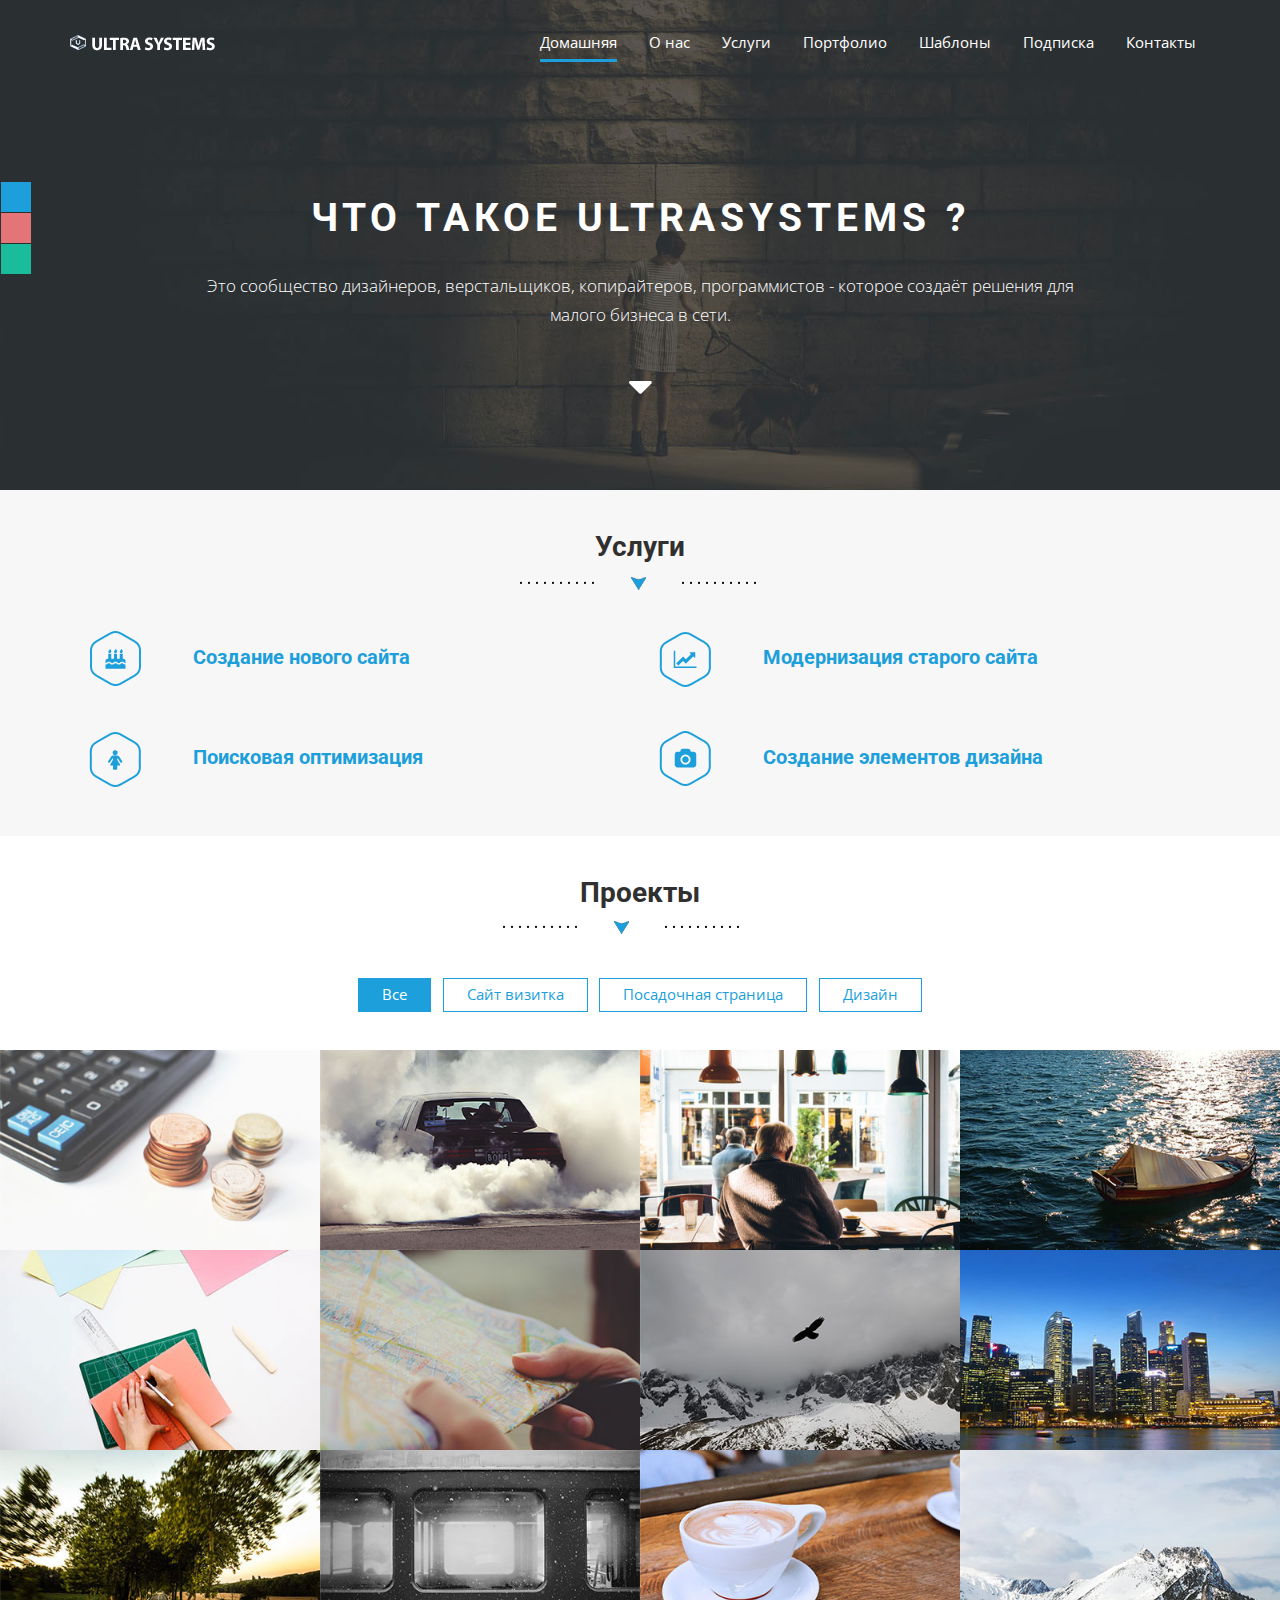
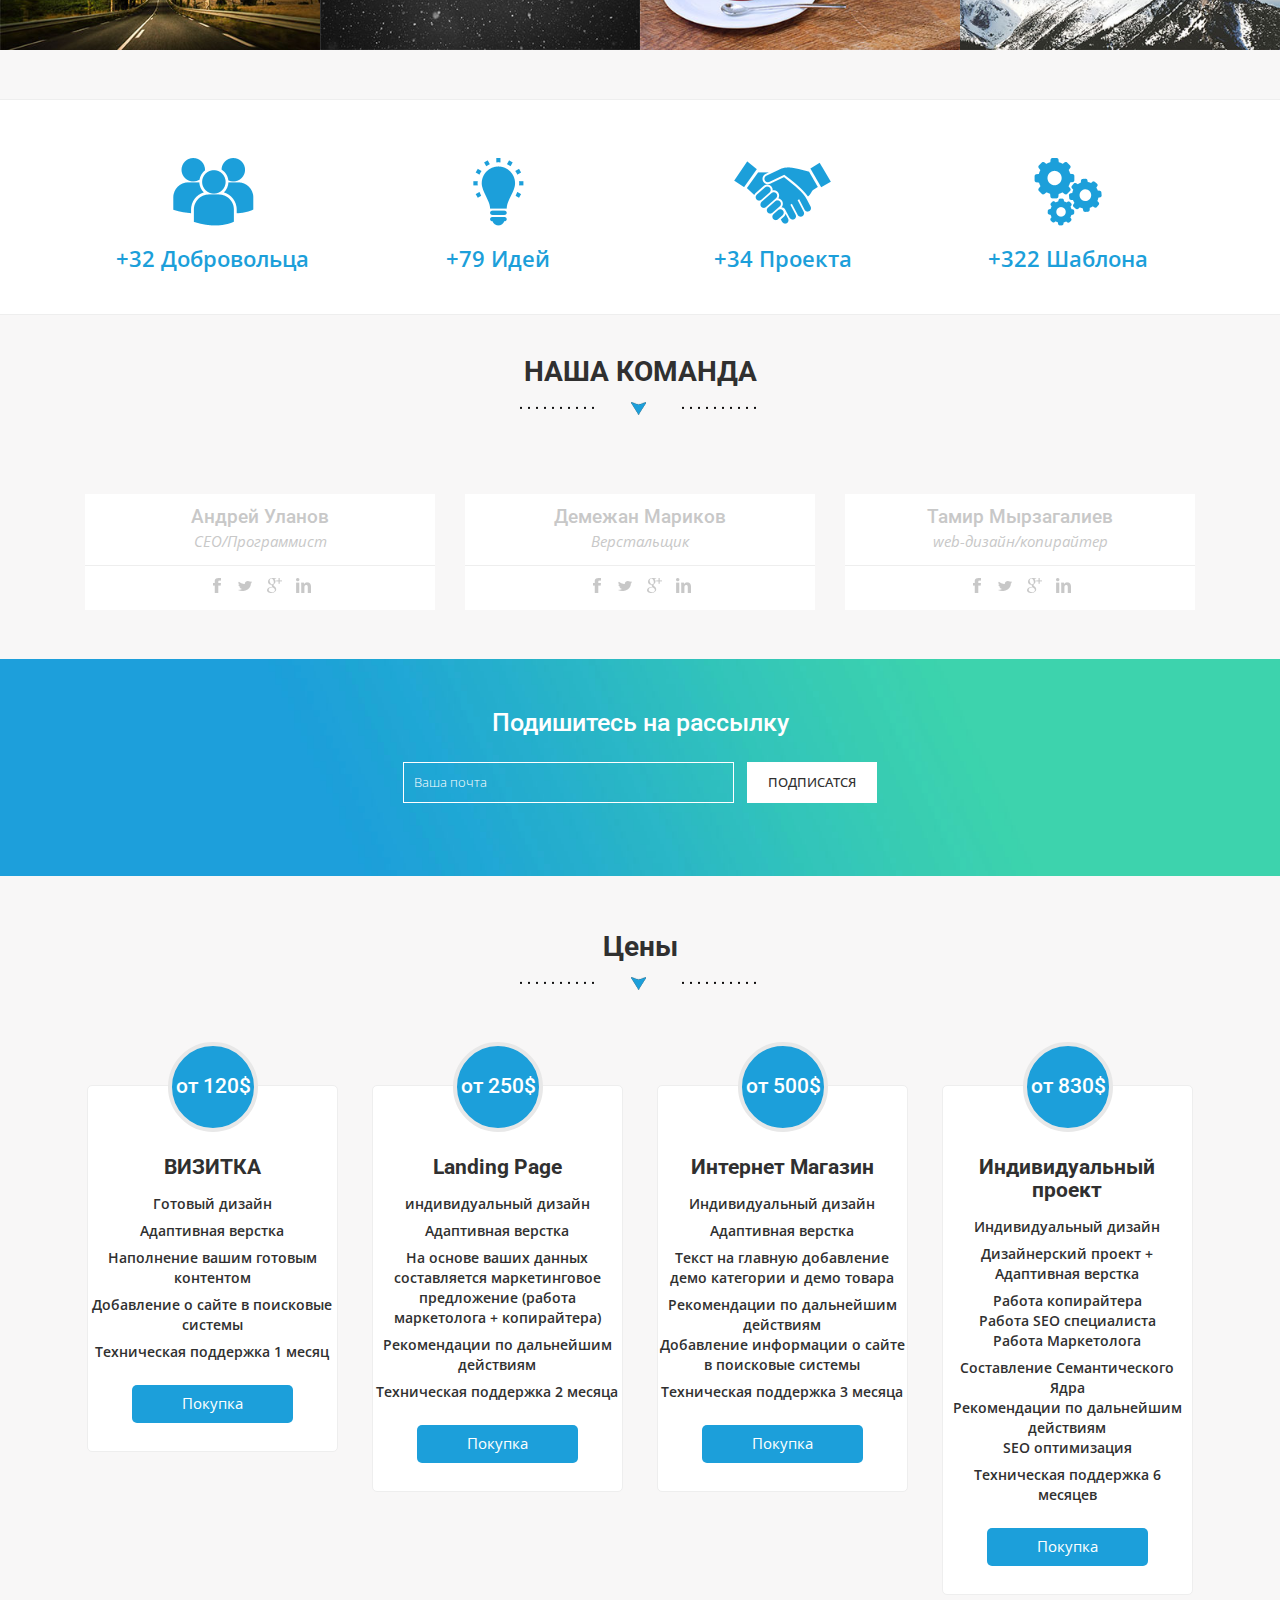
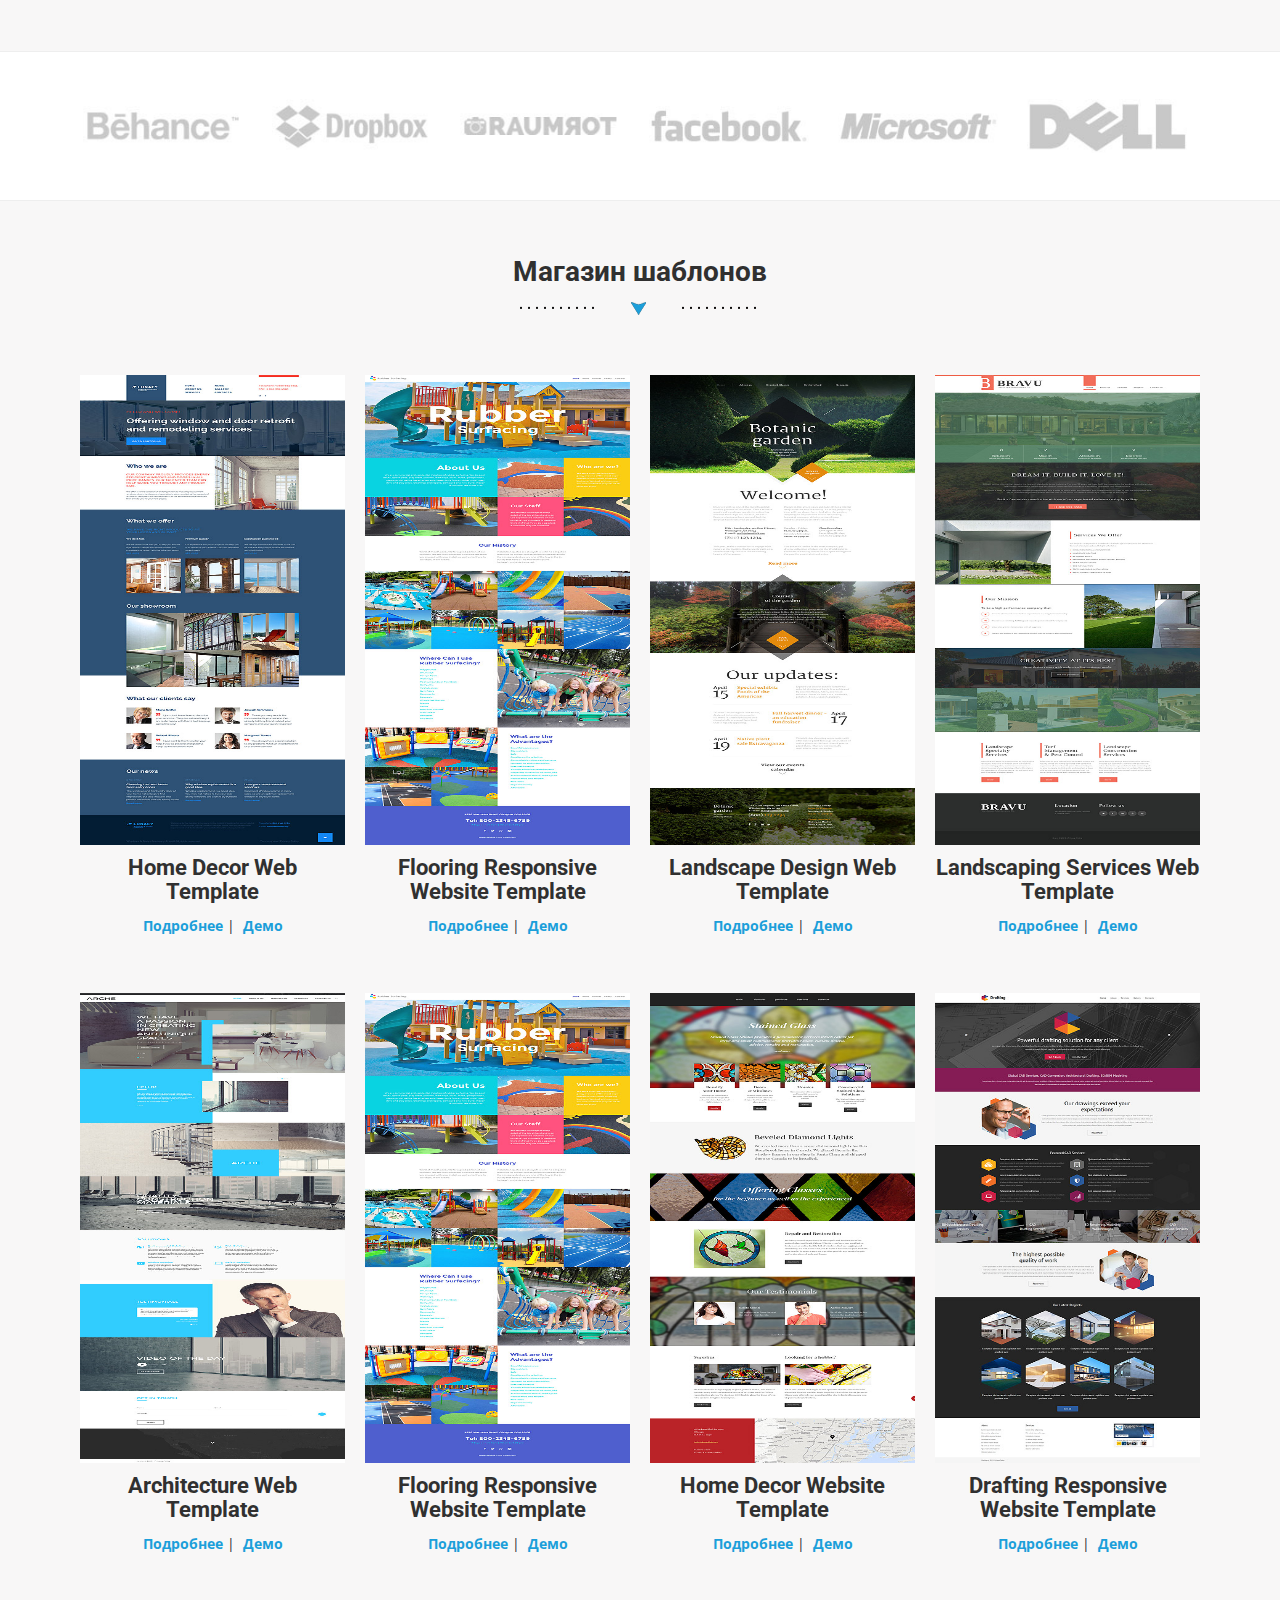
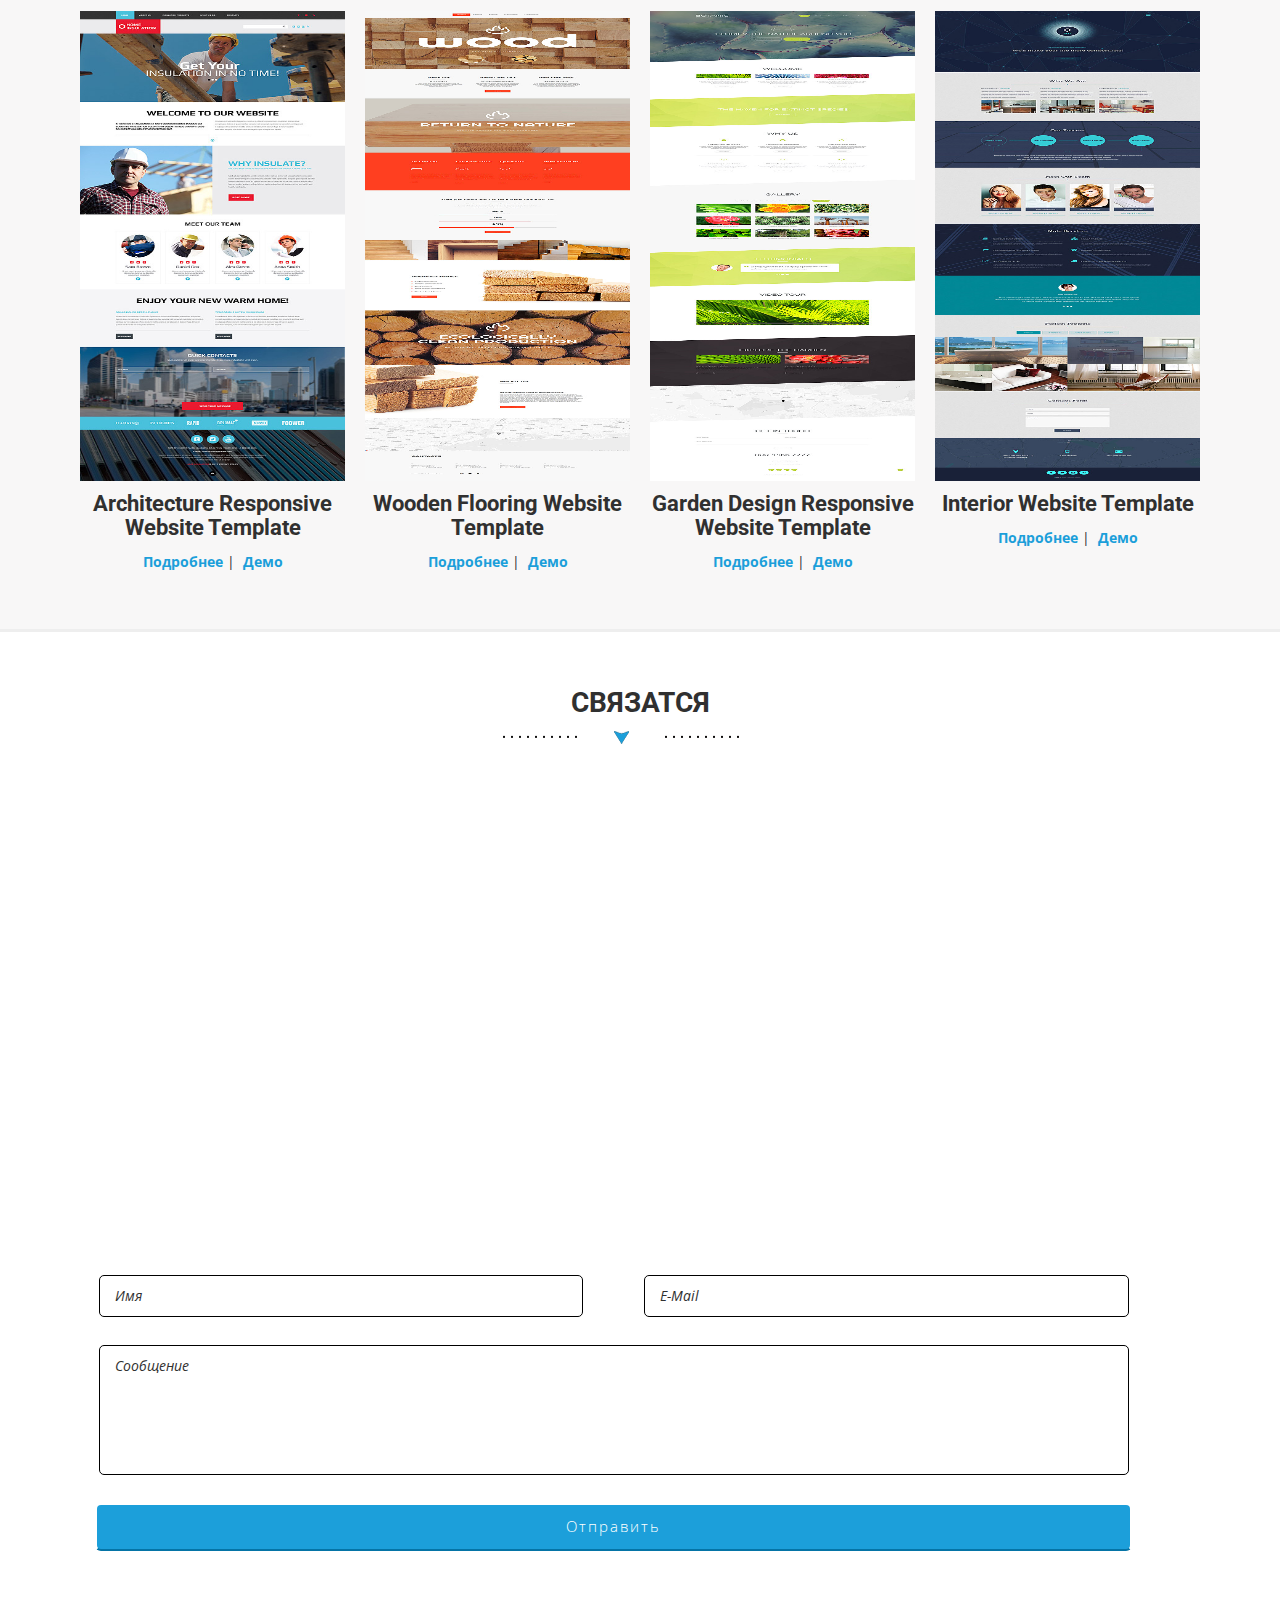
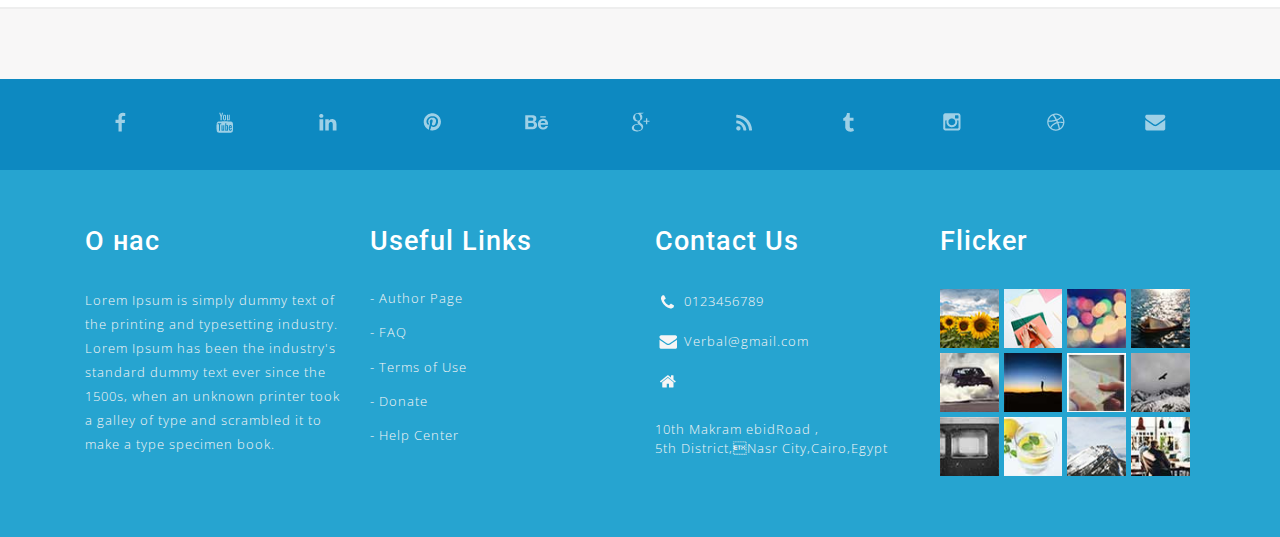
==== commit 4f4a6e25: "Adds change" ====
--- a/webstudio/index.html
+++ b/webstudio/index.html
@@ -1,10 +1,11 @@
+<!DOCTYPE html>
 <!--
 Author: W3layouts
 Author URL: http://w3layouts.com
 License: Creative Commons Attribution 3.0 Unported
 License URL: http://creativecommons.org/licenses/by/3.0/
 -->
-<!DOCTYPE html>
+
 <html>
 <head>
 <title>UltraSystems Веб-студия</title>
@@ -128,7 +129,7 @@
 						<li><a class="scroll" href="#about">О нас</a></li>
 						<li><a class="scroll" href="#services">Услуги</a></li>
 						<li><a class="scroll" href="#portfolio">Портфолио</a></li>
-						<li><a class="scroll" href="#blog">Блог</a></li>
+						<li><a class="scroll" href="#blog">Шаблоны</a></li>
 						<li><a class="scroll" href="#shortcodes">Подписка</a></li>
 						<li><a class="scroll" href="#contact">Контакты</a></li>
 					</ul>
@@ -493,21 +494,200 @@
 				</div>
 			</div>
 			<div class="blog-section" id="blog">
-				<div class="container">
+				<div style="text-align: center" class="container">
 					<div class="blog-section-head text-center">
 						<h3>Магазин шаблонов</h3>
 					</div>
 					<div class="blog-section-grids">
-						<!--<div class="col-md-4 blog-section-grid">-->
-							<!--<div class="date">-->
-								<!--<p>17</p>-->
-								<!--<p>MAY</p>-->
-							<!--</div>-->
-							<!--<img src="images/blog_pic_1.jpg" alt="" />-->
-							<!--<h4 class="text-center">First Blog Post Title</h4>-->
-							<!--<p>Lorem Ipsum is simply dummy text of the printing and typesetting industry. Lorem Ipsum has been the industry's standard dummy text ever since the 1500s, when an unknown printer took a galley of type and scrambled it to make a type specimen book.</p>-->
-							<!--<a href="#">Read More</a>-->
-						<!--</div>-->
+<!--
+					  <div class="container frameOutEditor">
+					    <iframe name="store" hspace="0px" vspace="0px" width="100%" height="100%" src="store/store.html" scrolling="auto"></iframe>
+-->
+					  </div>
+						
+					  <div class="col-lg-3 col-md-4 col-sm-6 template blog-section-grid">
+<!--
+							<div class="date">
+								<p>17</p>
+								<p>MAY</p>
+							</div>
+-->
+							<a target="_blank" href="http://www.templatemonster.com/ru/website-templates-type/56018.html?aff=webstudiocreaton"><img width="430" src="images/56018-b-responsive.jpg" alt="Home Decor Web Template"></a>
+							<h4 class="text-center">Home Decor Web Template</h4>
+							<p>
+		            <strong><a href="http://www.templatemonster.com/ru/website-templates-type/56018.html?aff=webstudiocreaton">Подробнее</a></strong>&nbsp;|&nbsp;
+		            <strong><a target="_blank" target="_blank" href="http://www.templatemonster.com/ru/demo/56018.html?aff=webstudiocreaton">Демо</a></strong>
+	            </p>
+<!--							<a href="#">Read More</a>-->
+						</div>
+						<div class="col-lg-3 col-md-4 col-sm-6 template blog-section-grid">
+<!--
+							<div class="date">
+								<p>17</p>
+								<p>MAY</p>
+							</div>
+-->
+							<a target="_blank" href="http://www.templatemonster.com/ru/website-templates-type/58132.html?aff=webstudiocreaton"><img width="430" src="images/58132-b-responsive.jpg" alt="Flooring Responsive Website Template"></a>
+							<h4 class="text-center">Flooring Responsive Website Template</h4>
+							<p>
+		            <strong><a target="_blank" href="http://www.templatemonster.com/ru/website-templates-type/58132.html?aff=webstudiocreaton">Подробнее</a></strong>&nbsp;|&nbsp;
+		            <strong><a target="_blank" href="http://www.templatemonster.com/ru/demo/58132.html?aff=webstudiocreaton">Демо</a></strong>
+	            </p>
+<!--							<a href="#">Read More</a>-->
+						</div>
+						<div class="col-lg-3 col-md-4 col-sm-6 template blog-section-grid">
+<!--
+							<div class="date">
+								<p>17</p>
+								<p>MAY</p>
+							</div>
+-->
+							<a target="_blank" href="http://www.templatemonster.com/ru/website-templates-type/57871.html?aff=webstudiocreaton"><img width="430" src="images/57871-b-responsive.jpg" alt="Landscape Design Web Template"></a>
+							<h4 class="text-center">Landscape Design Web Template</h4>
+							<p>
+		            <strong><a target="_blank" href="http://www.templatemonster.com/ru/website-templates-type/57871.html?aff=webstudiocreaton">Подробнее</a></strong>&nbsp;|&nbsp;
+		            <strong><a target="_blank" href="http://www.templatemonster.com/ru/demo/57871.html?aff=webstudiocreaton">Демо</a></strong>
+	            </p>
+<!--							<a href="#">Read More</a>-->
+						</div>
+						<div class="col-lg-3 col-md-4 col-sm-6 template blog-section-grid">
+<!--
+							<div class="date">
+								<p>17</p>
+								<p>MAY</p>
+							</div>
+-->
+							<a target="_blank" href="http://www.templatemonster.com/ru/website-templates-type/56021.html?aff=webstudiocreaton"><img width="430" src="images/56021-b-responsive.jpg" alt="Landscaping Services Web Template"></a>
+							<h4 class="text-center">Landscaping Services Web Template</h4>
+							<p>
+		            <strong><a target="_blank" href="http://www.templatemonster.com/ru/website-templates-type/56021.html?aff=webstudiocreaton">Подробнее</a></strong>&nbsp;|&nbsp;
+		            <strong><a target="_blank" href="http://www.templatemonster.com/ru/demo/56021.html?aff=webstudiocreaton">Демо</a></strong>
+	            </p>
+<!--							<a href="#">Read More</a>-->
+						</div>
+						<div class="col-lg-3 col-md-4 col-sm-6 template blog-section-grid">
+<!--
+							<div class="date">
+								<p>17</p>
+								<p>MAY</p>
+							</div>
+-->
+							<a target="_blank" href="http://www.templatemonster.com/ru/website-templates-type/57791.html?aff=webstudiocreaton"><img width="430" src="images/57791-b-responsive.jpg" alt="Architecture Web Template"></a>
+							<h4 class="text-center">Architecture Web Template</h4>
+							<p>
+		            <strong><a target="_blank" href="http://www.templatemonster.com/ru/website-templates-type/57791.html?aff=webstudiocreaton">Подробнее</a></strong>&nbsp;|&nbsp;
+		            <strong><a target="_blank" href="http://www.templatemonster.com/ru/demo/57791.html?aff=webstudiocreaton">Демо</a></strong>
+	            </p>
+<!--							<a href="#">Read More</a>-->
+						</div>
+						<div class="col-lg-3 col-md-4 col-sm-6 template blog-section-grid">
+<!--
+							<div class="date">
+								<p>17</p>
+								<p>MAY</p>
+							</div>
+-->
+							<a target="_blank" href="http://www.templatemonster.com/ru/website-templates-type/55946.html?aff=webstudiocreaton"><img width="430" src="images/55946-b-responsive.jpg" alt="Flooring Responsive Website Template"></a>
+							<h4 class="text-center">Flooring Responsive Website Template</h4>
+							<p>
+		            <strong><a target="_blank" href="http://www.templatemonster.com/ru/website-templates-type/55946.html?aff=webstudiocreaton">Подробнее</a></strong>&nbsp;|&nbsp;
+		            <strong><a target="_blank" href="http://www.templatemonster.com/ru/demo/55946.html?aff=webstudiocreaton">Демо</a></strong>
+	            </p>
+<!--							<a href="#">Read More</a>-->
+						</div>
+						<div class="col-lg-3 col-md-4 col-sm-6 template blog-section-grid">
+<!--
+							<div class="date">
+								<p>17</p>
+								<p>MAY</p>
+							</div>
+-->
+							<a target="_blank" href="http://www.templatemonster.com/ru/website-templates-type/55294.html?aff=webstudiocreaton"><img width="430" src="images/55294-b-responsive.jpg" alt="Home Decor Website Template"></a>
+							<h4 class="text-center">Home Decor Website Template</h4>
+							<p>
+		            <strong><a target="_blank" href="http://www.templatemonster.com/ru/website-templates-type/55294.html?aff=webstudiocreaton">Подробнее</a></strong>&nbsp;|&nbsp;
+		            <strong><a target="_blank" href="http://www.templatemonster.com/ru/demo/55294.html?aff=webstudiocreaton">Демо</a></strong>
+	            </p>
+<!--							<a href="#">Read More</a>-->
+						</div>
+						<div class="col-lg-3 col-md-4 col-sm-6 template blog-section-grid">
+<!--
+							<div class="date">
+								<p>17</p>
+								<p>MAY</p>
+							</div>
+-->
+							<a target="_blank" href="http://www.templatemonster.com/ru/website-templates-type/57885.html?aff=webstudiocreaton"><img width="430" src="images/57885-b-responsive.jpg" alt="Drafting Responsive Website Template"></a>
+							<h4 class="text-center">Drafting Responsive Website Template</h4>
+							<p>
+		            <strong><a target="_blank" href="http://www.templatemonster.com/ru/website-templates-type/57885.html?aff=webstudiocreaton">Подробнее</a></strong>&nbsp;|&nbsp;
+		            <strong><a target="_blank" href="http://www.templatemonster.com/ru/demo/57885.html?aff=webstudiocreaton">Демо</a></strong>
+	            </p>
+<!--							<a href="#">Read More</a>-->
+						</div>
+						<div class="col-lg-3 col-md-4 col-sm-6 template blog-section-grid">
+<!--
+							<div class="date">
+								<p>17</p>
+								<p>MAY</p>
+							</div>
+-->
+								<a target="_blank" href="http://www.templatemonster.com/ru/website-templates-type/57920.html?aff=webstudiocreaton"><img width="430" src="images/57920-b-responsive.jpg" alt="Architecture Responsive Website Template"></a>
+							<h4 class="text-center">Architecture Responsive Website Template</h4>
+								<p>
+		              <strong><a target="_blank" href="http://www.templatemonster.com/ru/website-templates-type/57920.html?aff=webstudiocreaton">Подробнее</a></strong>&nbsp;|&nbsp;
+		              <strong><a target="_blank" href="http://www.templatemonster.com/ru/demo/57920.html?aff=webstudiocreaton">Демо</a></strong>
+	              </p>
+<!--							<a href="#">Read More</a>-->
+						</div>
+						<div class="col-lg-3 col-md-4 col-sm-6 template blog-section-grid">
+<!--
+							<div class="date">
+								<p>17</p>
+								<p>MAY</p>
+							</div>
+-->
+								<a target="_blank" href="http://www.templatemonster.com/ru/website-templates-type/55694.html?aff=webstudiocreaton"><img width="430" src="images/55694-b-responsive.jpg" alt="Wooden Flooring Website Template"></a>
+							<h4 class="text-center">Wooden Flooring Website Template</h4>
+								<p>
+		              <strong><a target="_blank" href="http://www.templatemonster.com/ru/website-templates-type/55694.html?aff=webstudiocreaton">Подробнее</a></strong>&nbsp;|&nbsp;
+		              <strong><a target="_blank" href="http://www.templatemonster.com/ru/demo/55694.html?aff=webstudiocreaton">Демо</a></strong>
+	              </p> 
+<!--							<a href="#">Read More</a>-->
+						</div>
+						<div class="col-lg-3 col-md-4 col-sm-6 template blog-section-grid">
+<!--
+							<div class="date">
+								<p>17</p>
+								<p>MAY</p>
+							</div>
+-->
+							<a target="_blank" href="http://www.templatemonster.com/ru/website-templates-type/55956.html?aff=webstudiocreaton"><img width="430" src="images/55956-b-responsive.jpg" alt="Garden Design Responsive Website Template"></a>
+
+							<h4 class="text-center">Garden Design Responsive Website Template</h4>
+									<p>
+		                <strong><a target="_blank" href="http://www.templatemonster.com/ru/website-templates-type/55956.html?aff=webstudiocreaton">Подробнее</a></strong>&nbsp;|&nbsp;
+		                <strong><a target="_blank" href="http://www.templatemonster.com/ru/demo/55956.html?aff=webstudiocreaton">Демо</a></strong>
+	                </p>
+<!--							<a href="#">Read More</a>-->
+						</div>
+						<div class="col-lg-3 col-md-4 col-sm-6 template blog-section-grid">
+<!--
+							<div class="date">
+								<p>17</p>
+								<p>MAY</p>
+							</div>
+-->
+								<a target="_blank" href="http://www.templatemonster.com/ru/website-templates-type/55614.html?aff=webstudiocreaton"><img width="430" src="images/55614-b-responsive.jpg" alt="Interior Website Template"></a>
+
+							<h4 class="text-center">Interior Website Template</h4>
+						  <p>
+		            <strong><a target="_blank" href="http://www.templatemonster.com/ru/website-templates-type/55614.html?aff=webstudiocreaton">Подробнее</a></strong>&nbsp;|&nbsp;
+		            <strong><a target="_blank" href="http://www.templatemonster.com/ru/demo/55614.html?aff=webstudiocreaton">Демо</a></strong>
+	             </p>
+<!--							<a href="#">Read More</a>-->
+						</div>
+						
 						<!--<div class="col-md-4 blog-section-grid">-->
 							<!--<div class="date">-->
 								<!--<p>13</p>-->
--- a/webstudio/css/style.css
+++ b/webstudio/css/style.css
@@ -653,7 +653,9 @@
 	margin-top: 5em;
 }
 .blog-section-grid img {
+  height: 470px;
 	width:100%;
+  background-size: cover;
 }
 .blog-section-grid  h4{
 	color:#303030;
@@ -1956,3 +1958,9 @@
 		border-bottom: 1px solid rgba(9, 11, 4, 0.83);
 	}
 }
+
+.frameOutEditor {
+  width: 90%;
+  border: 1px solid #12B998;
+  height: 500px;
+}
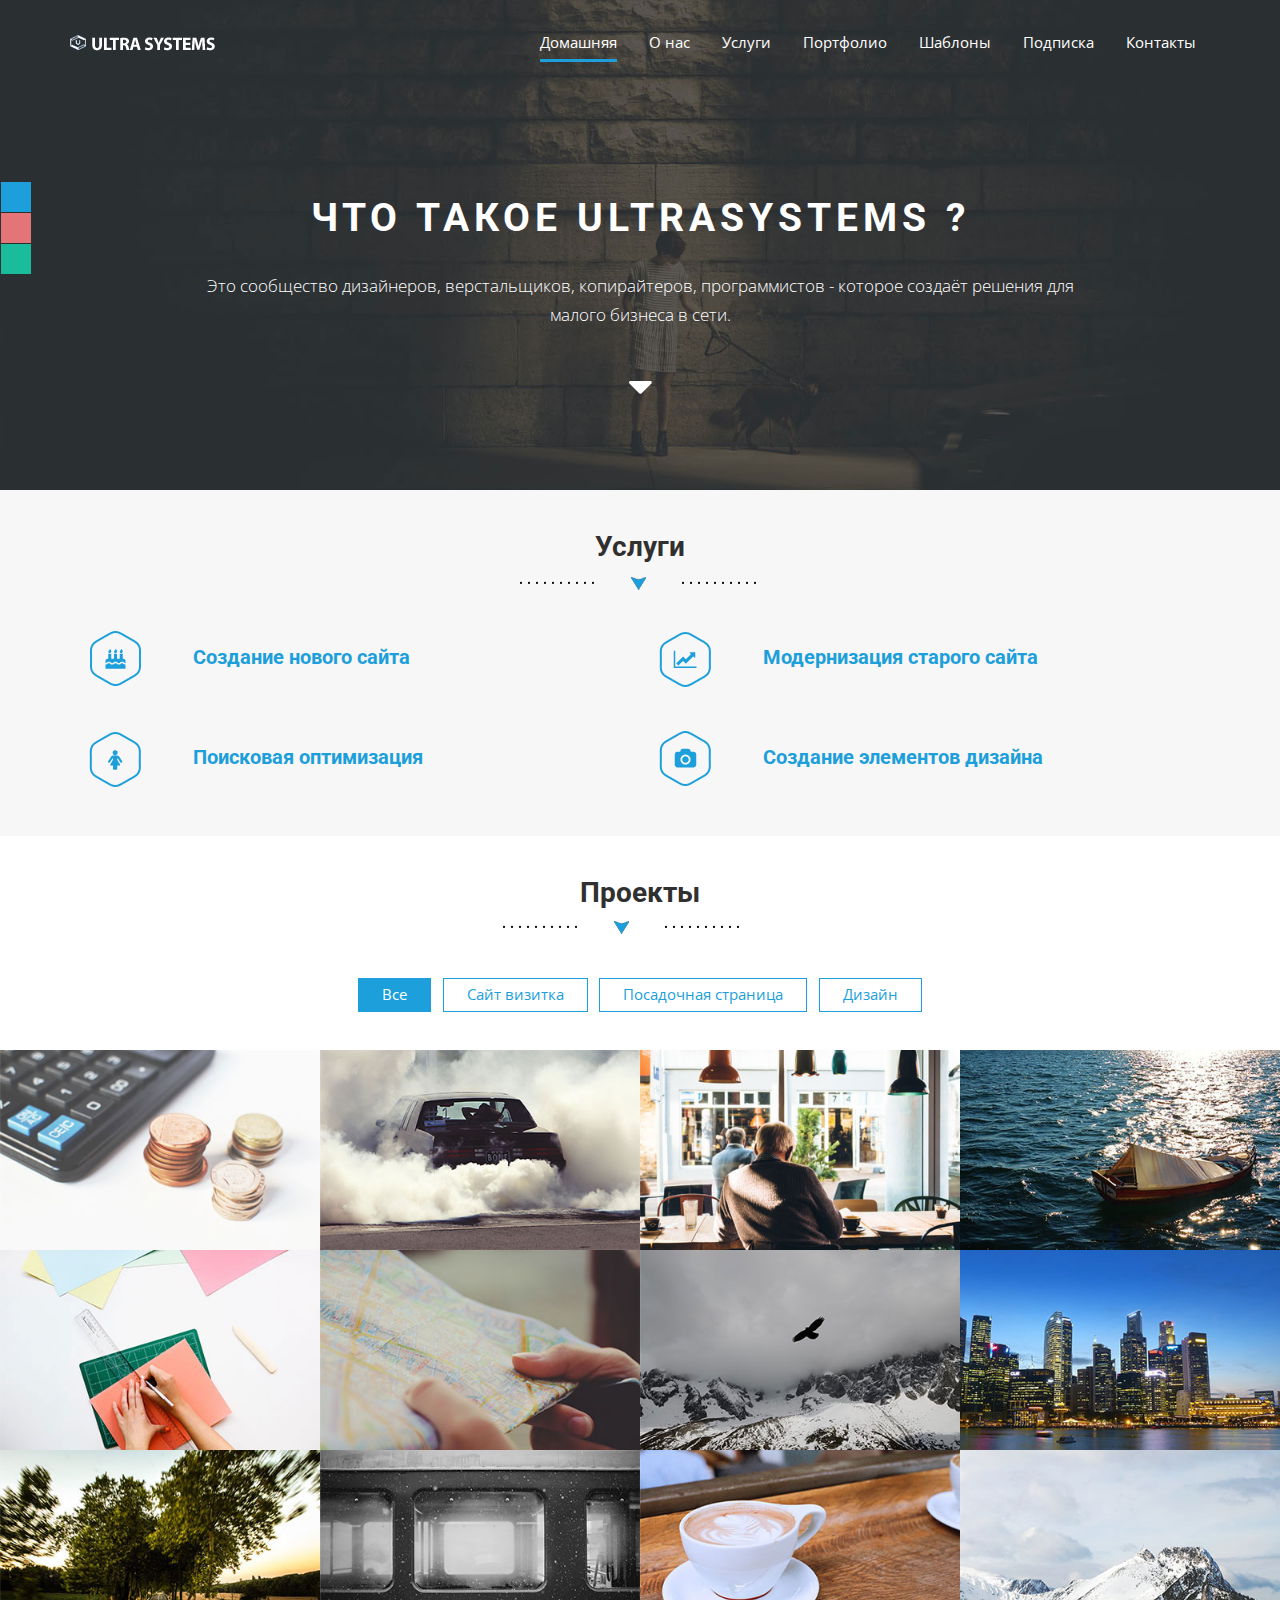
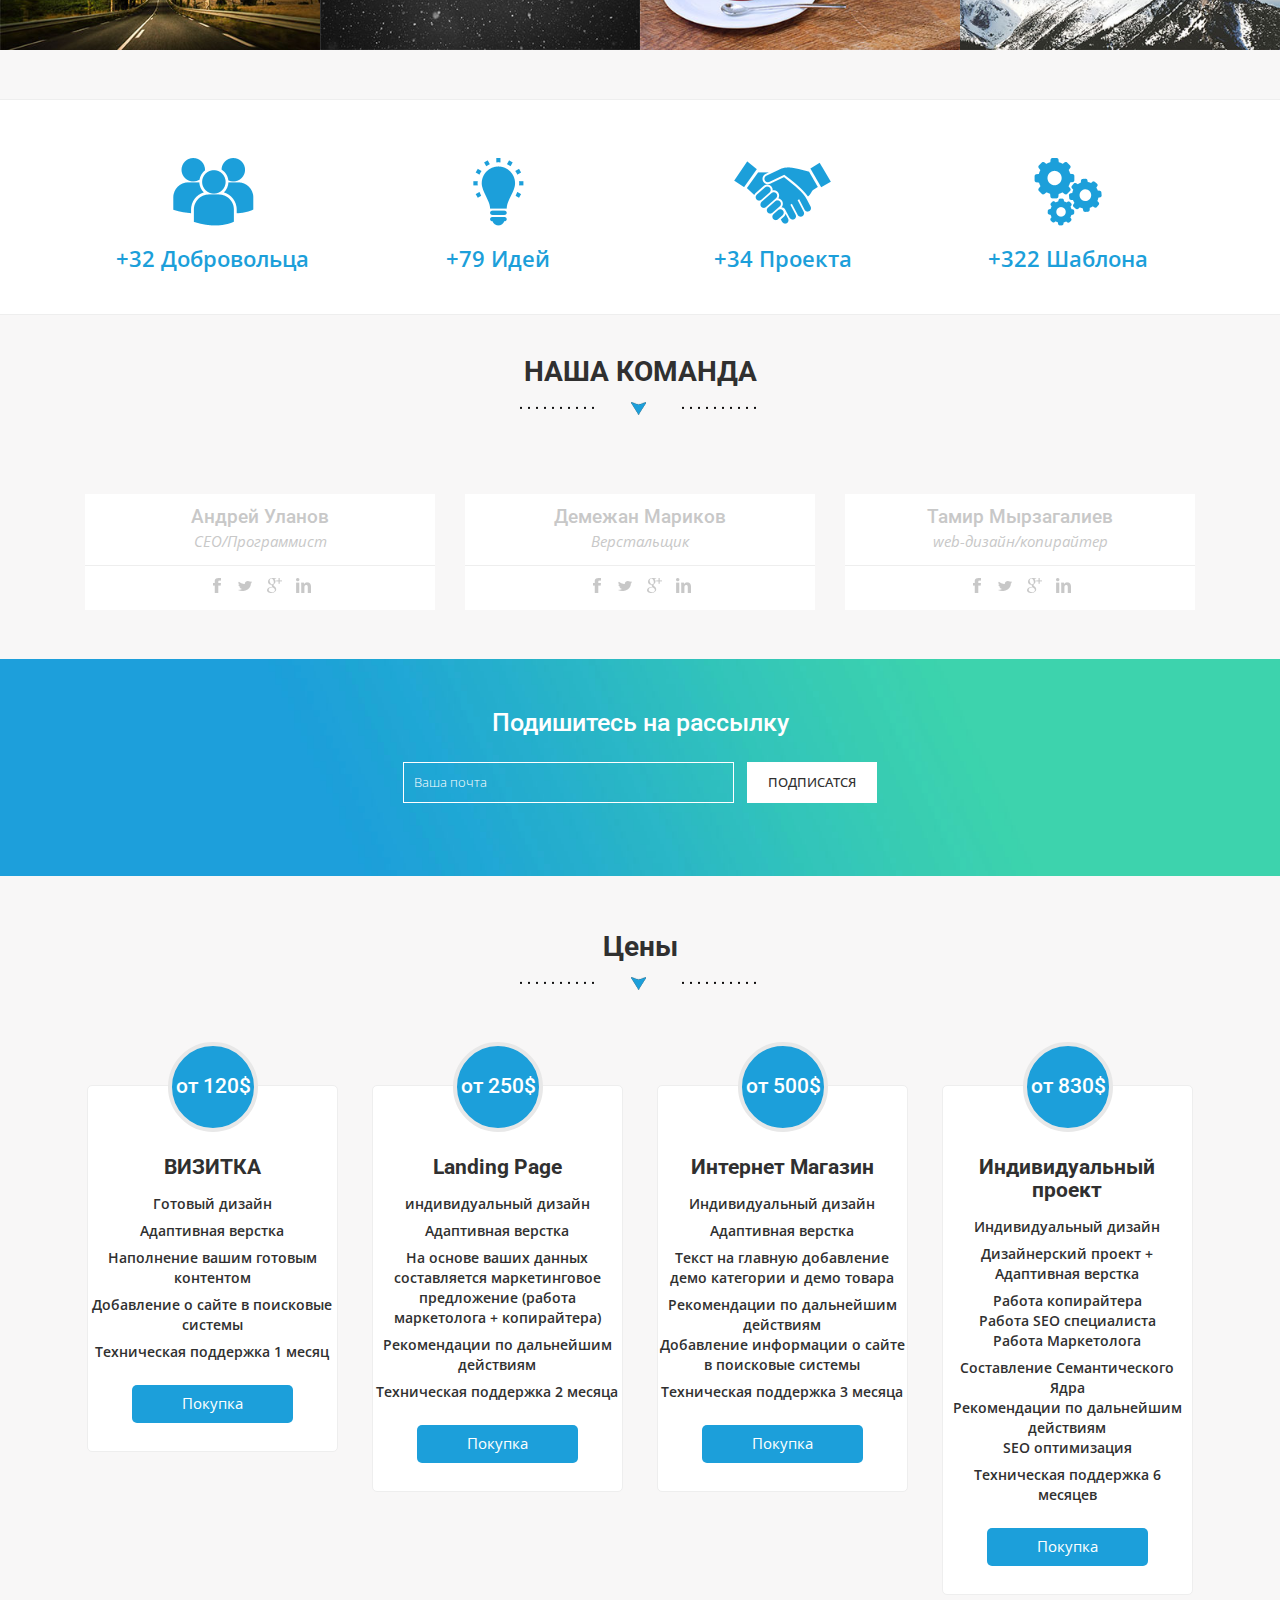
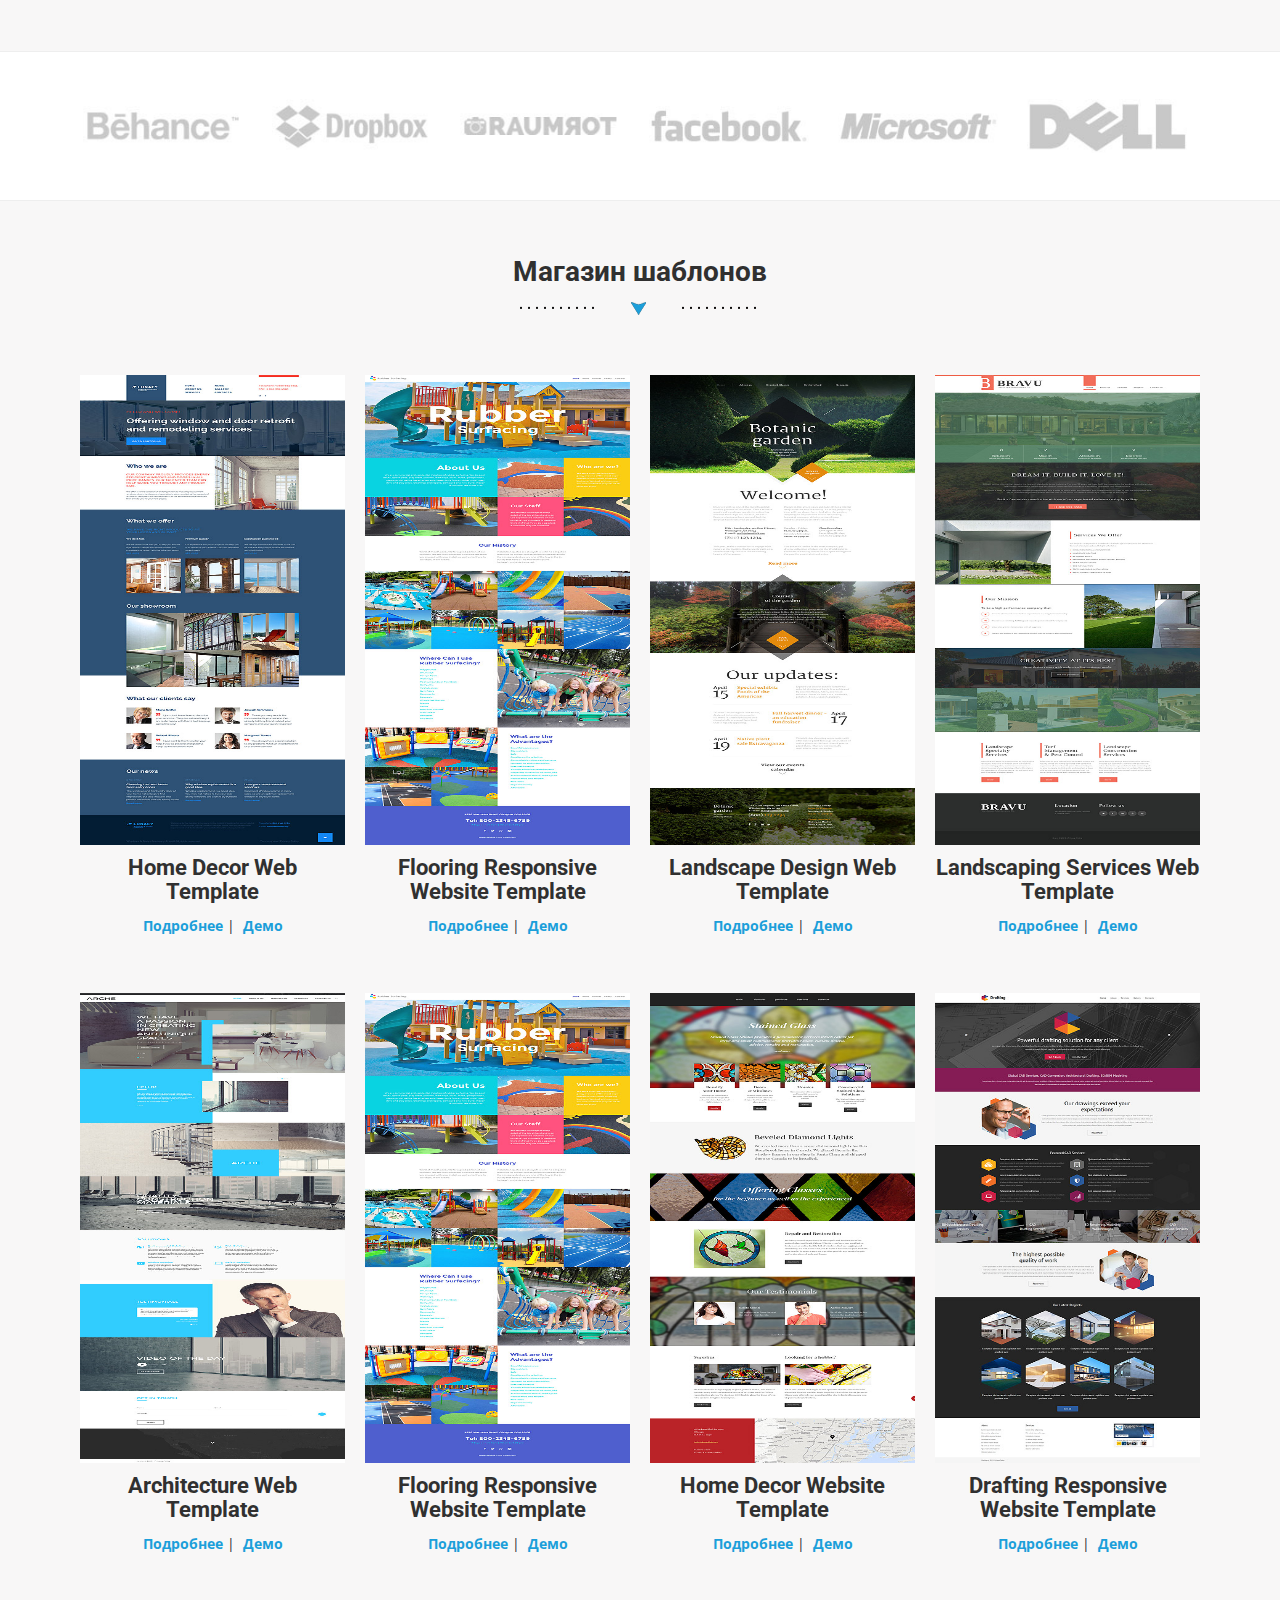
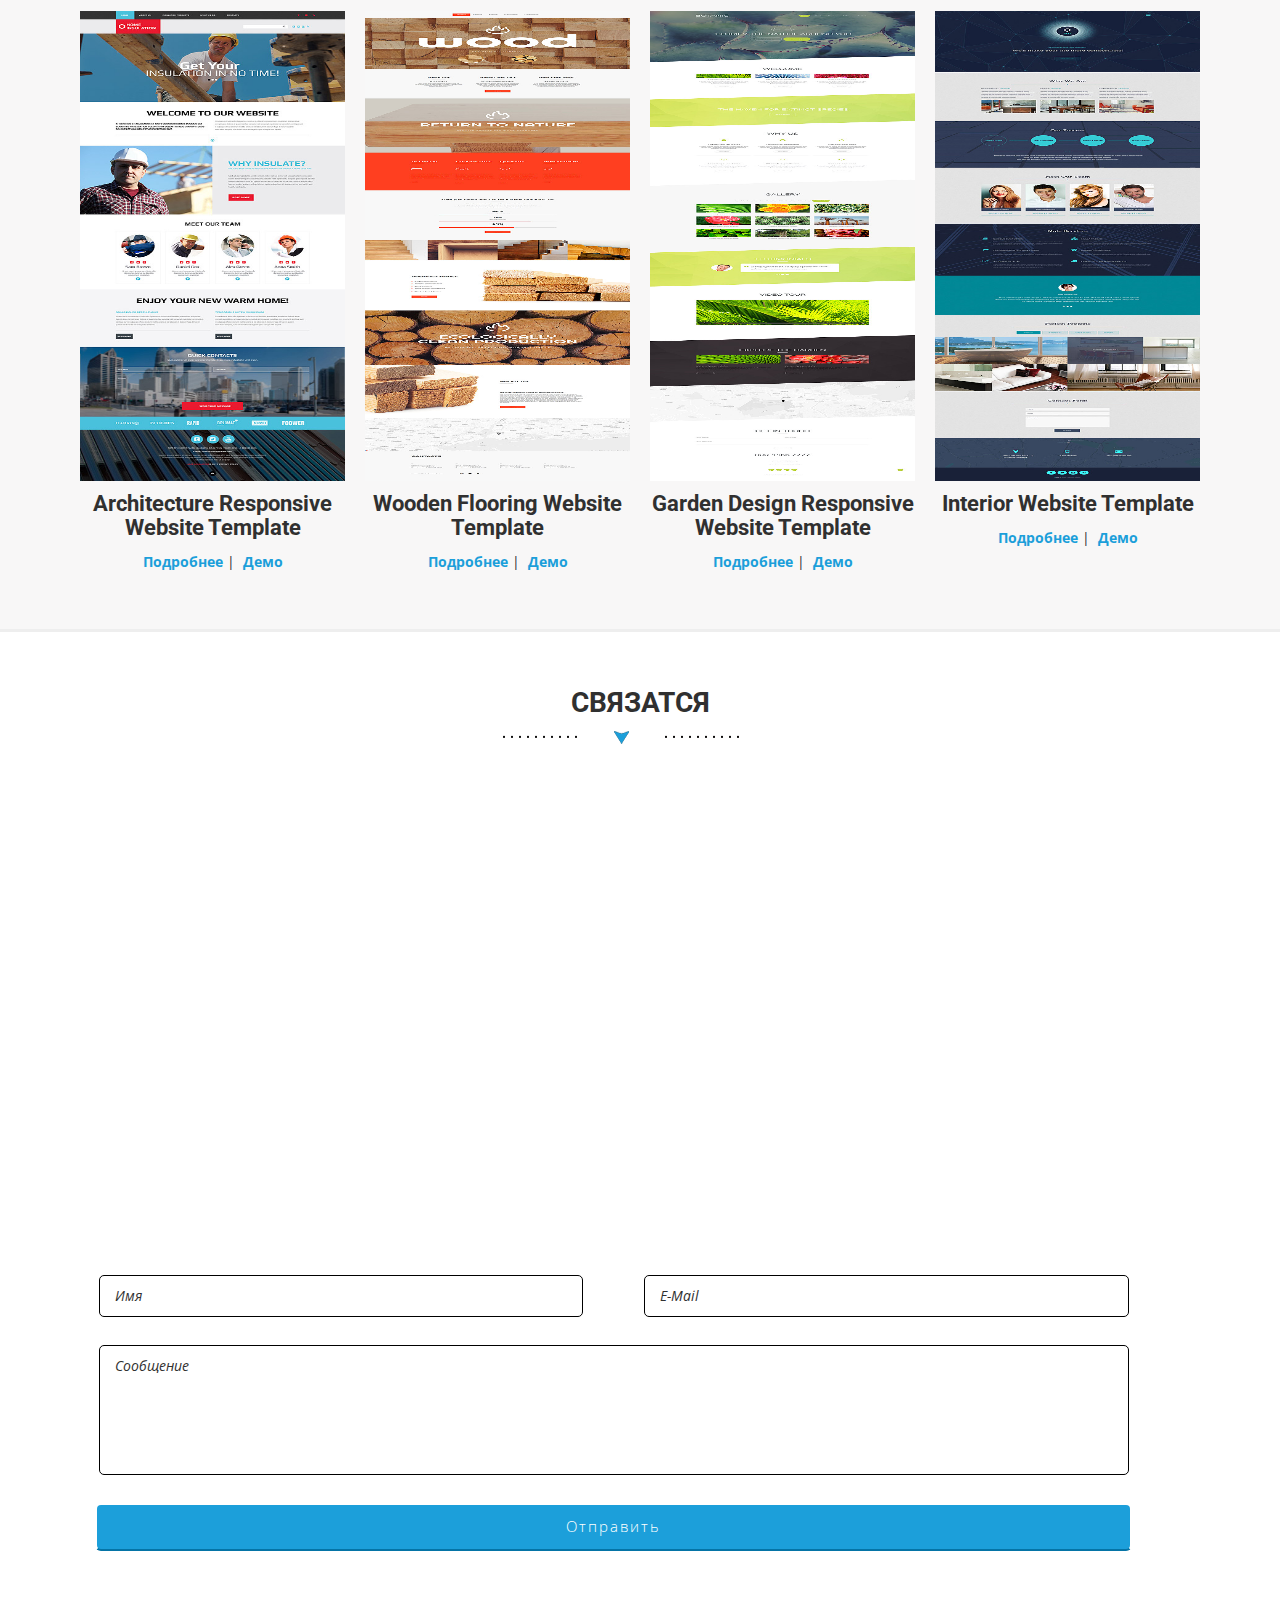
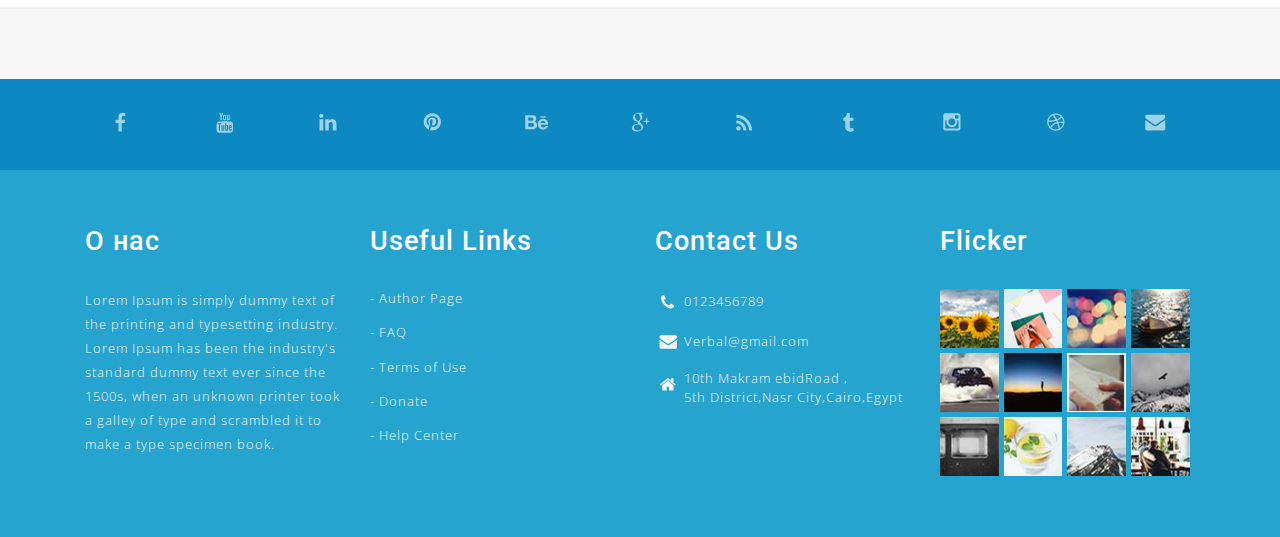
==== commit d89b4364: "add" ====
--- a/webstudio/index.html
+++ b/webstudio/index.html
@@ -5,853 +5,939 @@
 License: Creative Commons Attribution 3.0 Unported
 License URL: http://creativecommons.org/licenses/by/3.0/
 -->
-
 <html>
 <head>
-<title>UltraSystems Веб-студия</title>
-<link href="css/bootstrap.css" rel='stylesheet' type='text/css' />
-<!-- Custom Theme files -->
-<style type="text/css">@import url("css/style.css");</style>
-<link href="css/style.css" rel="stylesheet" type="text/css" media="all" />
-<!-- Пользовательские файлы -->
-<script src="js/jquery.min.js"></script>
-<!-- Пользовательские файлы-->
-<meta name="viewport" content="width=device-width, initial-scale=1">
-<meta http-equiv="Content-Type" content="text/html; charset=utf-8" />
-<meta name="keywords" content="Pioneer Responsive web template, Bootstrap Web Templates, Flat Web Templates, Andriod Compatible web template, 
-Smartphone Compatible web template, free webdesigns for Nokia, Samsung, LG, SonyErricsson, Motorola web design" />
-<script type="application/x-javascript"> addEventListener("load", function() { setTimeout(hideURLbar, 0); }, false); function hideURLbar(){ window.scrollTo(0,1); } </script>
-<!--webfont-->
-<link href='http://fonts.googleapis.com/css?family=Open+Sans:300italic,400italic,600italic,700italic,800italic,700,300,600,800,400' rel='stylesheet' type='text/css'>
-<link href='http://fonts.googleapis.com/css?family=Roboto:400,100,100italic,300,300italic,400italic,500,500italic,700,700italic,900,900italic' rel='stylesheet' type='text/css'>
-  <!------ Light Box ------>
-    <link rel="stylesheet" href="css/swipebox.css">
-    <script src="js/jquery.swipebox.min.js"></script> 
-    <script type="text/javascript">
-		jQuery(function($) {
-			$(".swipebox").swipebox();
-		});
-	</script>
-    <!------ Eng Light Box ------>	
-	  <!-- Script for gallery Here -->
-				<script type="text/javascript" src="js/jquery.mixitup.min.js"></script>
-					<script type="text/javascript">
-					$(function () {
-						
-						var filterList = {
-						
-							init: function () {
-							
-								// MixItUp plugin
-								// http://mixitup.io
-								$('#portfoliolist').mixitup({
-									targetSelector: '.portfolio',
-									filterSelector: '.filter',
-									effects: ['fade'],
-									easing: 'snap',
-									// call the hover effect
-									onMixEnd: filterList.hoverEffect()
-								});				
-							
-							},
-							
-							hoverEffect: function () {
-							
-								// Simple parallax effect
-								$('#portfoliolist .portfolio').hover(
-									function () {
-										$(this).find('.label').stop().animate({bottom: 0}, 200, 'easeOutQuad');
-										$(this).find('img').stop().animate({top: -30}, 500, 'easeOutQuad');				
-									},
-									function () {
-										$(this).find('.label').stop().animate({bottom: -40}, 200, 'easeInQuad');
-										$(this).find('img').stop().animate({top: 0}, 300, 'easeOutQuad');								
-									}		
-								);				
-							
-							}
-				
-						};
-						
-						// Run the show!
-						filterList.init();
-						
-						
-					});	
-					</script>
-	<script type="text/javascript" src="js/move-top.js"></script>
-	<script type="text/javascript" src="js/easing.js"></script>
-	<script type="text/javascript">
-		jQuery(document).ready(function($) {
-			$(".scroll").click(function(event){		
-				event.preventDefault();
-				$('html,body').animate({scrollTop:$(this.hash).offset().top},1200);
-			});
-		});
-	</script>
-<!---css-style-switecher----->
-		<script type="text/javascript" src="js/jsapi"></script>
-		<script>
-		google.setOnLoadCallback(function()
-			{
-			    // Color changer
-			    $(".colorblue").click(function(){
-			        $("link").attr("href", "css/blue.css");
-			        return false;
-			    });
-			    
-			    $(".colorrose").click(function(){
-			        $("link").attr("href", "css/rose.css");
-			        return false;
-			    });
-			    
-			    $(".colorgreen").click(function(){
-			        $("link").attr("href", "css/green.css");
-			        return false;
-			    });
-			
-			});
-		</script>
-		<!---//End-css-style-switecher----->
+  <title>UltraSystems Веб-студия</title>
+  <link href="css/bootstrap.css" rel="stylesheet" type="text/css"><!-- Custom Theme files -->
+
+  <style type="text/css">
+  @import url("css/style.css");
+  </style>
+  <link href="css/style.css" media="all" rel="stylesheet" type="text/css">
+  <!-- Пользовательские файлы -->
+
+  <script src="js/jquery.min.js">
+  </script><!-- Пользовательские файлы-->
+  <meta content="width=device-width, initial-scale=1" name="viewport">
+  <meta content="text/html; charset=utf-8" http-equiv="Content-Type">
+  <meta content=
+  "Pioneer Responsive web template, Bootstrap Web Templates, Flat Web Templates, Andriod Compatible web template, Smartphone Compatible web template, free webdesigns for Nokia, Samsung, LG, SonyErricsson, Motorola web design"
+  name="keywords">
+  <script type="application/x-javascript">
+  addEventListener("load", function() { setTimeout(hideURLbar, 0); }, false); function hideURLbar(){ window.scrollTo(0,1); } 
+  </script><!--webfont-->
+  <link href=
+  "http://fonts.googleapis.com/css?family=Roboto:400,100,100italic,300,300italic,400italic,500,500italic,700,700italic,900,900italic"
+  rel="stylesheet" type="text/css"><!--==== Light Box ====-->
+  <link href="css/swipebox.css" rel="stylesheet">
+  <script src="js/jquery.swipebox.min.js">
+  </script>
+  <script type="text/javascript">
+        jQuery(function($) {
+            $(".swipebox").swipebox();
+        });
+  </script><!--==== Eng Light Box ====--><!-- Script for gallery Here -->
+
+  <script src="js/jquery.mixitup.min.js" type="text/javascript">
+  </script>
+  <script type="text/javascript">
+                    $(function () {
+                        
+                        var filterList = {
+                        
+                            init: function () {
+                            
+                                // MixItUp plugin
+                                // http://mixitup.io
+                                $('#portfoliolist').mixitup({
+                                    targetSelector: '.portfolio',
+                                    filterSelector: '.filter',
+                                    effects: ['fade'],
+                                    easing: 'snap',
+                                    // call the hover effect
+                                    onMixEnd: filterList.hoverEffect()
+                                });             
+                            
+                            },
+                            
+                            hoverEffect: function () {
+                            
+                                // Simple parallax effect
+                                $('#portfoliolist .portfolio').hover(
+                                    function () {
+                                        $(this).find('.label').stop().animate({bottom: 0}, 200, 'easeOutQuad');
+                                        $(this).find('img').stop().animate({top: -30}, 500, 'easeOutQuad');             
+                                    },
+                                    function () {
+                                        $(this).find('.label').stop().animate({bottom: -40}, 200, 'easeInQuad');
+                                        $(this).find('img').stop().animate({top: 0}, 300, 'easeOutQuad');                               
+                                    }       
+                                );              
+                            
+                            }
+                
+                        };
+                        
+                        // Run the show!
+                        filterList.init();
+                        
+                        
+                    }); 
+  </script>
+  <script src="js/move-top.js" type="text/javascript">
+  </script>
+  <script src="js/easing.js" type="text/javascript">
+  </script>
+  <script type="text/javascript">
+        jQuery(document).ready(function($) {
+            $(".scroll").click(function(event){     
+                event.preventDefault();
+                $('html,body').animate({scrollTop:$(this.hash).offset().top},1200);
+            });
+        });
+  </script><!---css-style-switecher===-->
+
+  <script src="js/jsapi" type="text/javascript">
+  </script>
+  <script>
+        google.setOnLoadCallback(function()
+            {
+                // Color changer
+                $(".colorblue").click(function(){
+                    $("link").attr("href", "css/blue.css");
+                    return false;
+                });
+                
+                $(".colorrose").click(function(){
+                    $("link").attr("href", "css/rose.css");
+                    return false;
+                });
+                
+                $(".colorgreen").click(function(){
+                    $("link").attr("href", "css/green.css");
+                    return false;
+                });
+            
+            });
+  </script><!---//End-css-style-switecher===-->
 </head>
 <body>
-	<!-- header-section-starts -->
-	<div class="header" id="home">
-		<div class="container">
-			<div class="header-top">
-				<div class="logo">
-					<a href="index.html"><img src="images/logo.png" alt="" /></a>
-				</div>
-				<div class="top-menu">
-				<span class="menu"> </span>
-					<ul>
-						<li><a class="active scroll" href="#home">Домашняя</a></li>
-						<li><a class="scroll" href="#about">О нас</a></li>
-						<li><a class="scroll" href="#services">Услуги</a></li>
-						<li><a class="scroll" href="#portfolio">Портфолио</a></li>
-						<li><a class="scroll" href="#blog">Шаблоны</a></li>
-						<li><a class="scroll" href="#shortcodes">Подписка</a></li>
-						<li><a class="scroll" href="#contact">Контакты</a></li>
-					</ul>
-				</div>
-						<!-- script-for-menu -->
-						<script>
-							$("span.menu").click(function(){
-								$(".top-menu ul").slideToggle("slow" , function(){
-								});
-							});
-						</script>
-						<!-- script-for-menu -->
-				<div class="clearfix"></div>
-			</div>
-<!---start-color-changer----->
-	<div id="colorchanger">
-			<a class="colorbox colorblue" href="?theme=blue" title="blue Theme"> </a>
-           <a class="colorbox colorrose" href="?theme=rose" title="rose Theme"> </a>
-           <a class="colorbox colorgreen" href="?theme=green" title="green Theme"> </a>
-       </div>
-<!---//End-color-changer----->
-			<div class="header-info text-center">
-				<h1>ЧТО ТАКОЕ ULTRASYSTEMS ?</h1>
-				<p>Это сообщество дизайнеров, верстальщиков, копирайтеров, программистов - которое создаёт решения для малого бизнеса в сети.</p>
-				<a class="scroll" href="#services"><img src="images/go_down.png" alt="" /></a>
-			</div>
-		</div>
-	</div>
-	<div class="main-part">
-		<div class="services-section" id="services">
-			<div class="container">
-				<div class="services-section-head text-center">
-					<h3>Услуги</h3>
-				</div>
-				<div class="services-section-grids">
-					<div class="col-md-6 services-section-grid">
-						<div class="services-section-grid-head">
-							<div class="service-icon">
-								<i class="event"></i>
-							</div>
-							<div class="service-icon-heading">
-								<h4>Создание нового сайта</h4>
-							</div>
-							<div class="clearfix"></div>
-						</div>
-						<!--<p>готовый дизайн <br> адаптивная верстка</p>-->
-					</div>
-					<div class="col-md-6 services-section-grid">
-						<div class="services-section-grid-head">
-							<div class="service-icon">
-								<i class="needs"></i>
-							</div>
-							<div class="service-icon-heading">
-								<h4>Модернизация старого сайта</h4>
-							</div>
-							<div class="clearfix"></div>
-						</div>
-						<!--<p>Lorem Ipsum is simply dummy text of the printing and typesetting industry. Lorem Ipsum has been the industry's standard dummy text ever since the 1500s, when an unknown printer took a galley of type and scrambled it to make a type specimen book. </p>-->
-					</div>
-					<div class="col-md-6 services-section-grid">
-						<div class="services-section-grid-head">
-							<div class="service-icon">
-								<i class="gender"></i>
-							</div>
-							<div class="service-icon-heading">
-								<h4>Поисковая оптимизация</h4>
-							</div>
-							<div class="clearfix"></div>
-						</div>
-						<!--<p>Lorem Ipsum is simply dummy text of the printing and typesetting industry. Lorem Ipsum has been the industry's standard dummy text ever since the 1500s, when an unknown printer took a galley of type and scrambled it to make a type specimen book. </p>-->
-					</div>
-					<div class="col-md-6 services-section-grid">
-						<div class="services-section-grid-head">
-							<div class="service-icon">
-								<i class="photo"></i>
-							</div>
-							<div class="service-icon-heading">
-								<h4>Создание элементов дизайна</h4>
-							</div>
-							<div class="clearfix"></div>
-						</div>
-						<!--<p>Lorem Ipsum is simply dummy text of the printing and typesetting industry. Lorem Ipsum has been the industry's standard dummy text ever since the 1500s, when an unknown printer took a galley of type and scrambled it to make a type specimen book. </p>-->
-					</div>
-					<!--<div class="col-md-6 services-section-grid">-->
-						<!--<div class="services-section-grid-head">-->
-							<!--<div class="service-icon">-->
-								<!--<i class="education"></i>-->
-							<!--</div>-->
-							<!--<div class="service-icon-heading">-->
-								<!--<h4>Education</h4>-->
-							<!--</div>-->
-							<!--<div class="clearfix"></div>-->
-						<!--</div>-->
-						<!--&lt;!&ndash;<p>Lorem Ipsum is simply dummy text of the printing and typesetting industry. Lorem Ipsum has been the industry's standard dummy text ever since the 1500s, when an unknown printer took a galley of type and scrambled it to make a type specimen book. </p>&ndash;&gt;-->
-					<!--</div>-->
-					<!--<div class="col-md-6 services-section-grid">-->
-						<!--<div class="services-section-grid-head">-->
-							<!--<div class="service-icon">-->
-								<!--<i class="project"></i>-->
-							<!--</div>-->
-							<!--<div class="service-icon-heading">-->
-								<!--<h4>Project Management</h4>-->
-							<!--</div>-->
-							<!--<div class="clearfix"></div>-->
-						<!--</div>-->
-						<!--&lt;!&ndash;<p>Lorem Ipsum is simply dummy text of the printing and typesetting industry. Lorem Ipsum has been the industry's standard dummy text ever since the 1500s, when an unknown printer took a galley of type and scrambled it to make a type specimen book. </p>&ndash;&gt;-->
-					<!--</div>					-->
-				<div class="clearfix"></div>
-				</div>
-			</div>
-		</div>
-		<div class="projects-section" id="portfolio">
-				<div class="projects-section-head text-center">
-					<h3>Проекты</h3>
-				</div>
-				 <ul id="filters" class="clearfix">
-						<li><span class="filter active" data-filter="app card icon logos web">Все</span></li>
-						<li><span class="filter" data-filter="app">Сайт визитка</span></li>
-						<li><span class="filter" data-filter="card">Посадочная страница</span></li>
-						<li><span class="filter" data-filter="icon">Дизайн</span></li>
-						<!--<li><span class="filter" data-filter="logos">Projects</span></li>-->
-						</ul>
-					<div id="portfoliolist">
-					<div class="portfolio card mix_all  wow bounceIn" data-wow-delay="0.4s" data-cat="card" style="display: inline-block; opacity: 1;">
-						<div class="portfolio-wrapper grid_box">		
-							 <a href="images/pic-1.jpg" class="swipebox"  title="Image Title"> <img src="images/pic-1.jpg" class="img-responsive" alt=""><span class="zoom-icon"></span> </a>
+  <!-- header-section-starts -->
+  <div class="header" id="home">
+    <div class="container">
+      <div class="header-top">
+        <div class="logo">
+          <a href="index.html"><img alt="" src="images/logo.png"></a>
+        </div>
+        <div class="top-menu">
+          <span class="menu"></span>
+          <ul>
+            <li>
+              <a class="active scroll" href="#home">Домашняя</a>
+            </li>
+            <li>
+              <a class="scroll" href="#about">О нас</a>
+            </li>
+            <li>
+              <a class="scroll" href="#services">Услуги</a>
+            </li>
+            <li>
+              <a class="scroll" href="#portfolio">Портфолио</a>
+            </li>
+            <li>
+              <a class="scroll" href="#blog">Шаблоны</a>
+            </li>
+            <li>
+              <a class="scroll" href="#shortcodes">Подписка</a>
+            </li>
+            <li>
+              <a class="scroll" href="#contact">Контакты</a>
+            </li>
+          </ul>
+        </div><!-- script-for-menu -->
+        <script>
+                            $("span.menu").click(function(){
+                                $(".top-menu ul").slideToggle("slow" , function(){
+                                });
+                            });
+        </script> <!-- script-for-menu -->
+        <div class="clearfix"></div>
+      </div><!---start-color-changer===-->
+      <div id="colorchanger">
+        <a class="colorbox colorblue" href="?theme=blue" title="blue Theme"></a> <a class=
+        "colorbox colorrose" href="?theme=rose" title="rose Theme"></a> <a class=
+        "colorbox colorgreen" href="?theme=green" title="green Theme"></a>
+      </div><!---//End-color-changer===-->
+      <div class="header-info text-center">
+        <h1>ЧТО ТАКОЕ ULTRASYSTEMS ?</h1>
+        <p>Это сообщество дизайнеров, верстальщиков, копирайтеров, программистов - которое создаёт
+        решения для малого бизнеса в сети.</p><a class="scroll" href="#services"><img alt="" src=
+        "images/go_down.png"></a>
+      </div>
+    </div>
+  </div>
+  <div class="main-part">
+    <div class="services-section" id="services">
+      <div class="container">
+        <div class="services-section-head text-center">
+          <h3>Услуги</h3>
+        </div>
+        <div class="services-section-grids">
+          <div class="col-md-6 services-section-grid">
+            <div class="services-section-grid-head">
+              <div class="service-icon">
+                <i class="event"></i>
+              </div>
+              <div class="service-icon-heading">
+                <h4>Создание нового сайта</h4>
+              </div>
+              <div class="clearfix"></div>
+            </div><!--<p>готовый дизайн <br> адаптивная верстка</p>-->
+          </div>
+          <div class="col-md-6 services-section-grid">
+            <div class="services-section-grid-head">
+              <div class="service-icon">
+                <i class="needs"></i>
+              </div>
+              <div class="service-icon-heading">
+                <h4>Модернизация старого сайта</h4>
+              </div>
+              <div class="clearfix"></div>
+            </div>
+            <!--<p>Lorem Ipsum is simply dummy text of the printing and typesetting industry. Lorem Ipsum has been the industry's standard dummy text ever since the 1500s, when an unknown printer took a galley of type and scrambled it to make a type specimen book. </p>-->
+          </div>
+          <div class="col-md-6 services-section-grid">
+            <div class="services-section-grid-head">
+              <div class="service-icon">
+                <i class="gender"></i>
+              </div>
+              <div class="service-icon-heading">
+                <h4>Поисковая оптимизация</h4>
+              </div>
+              <div class="clearfix"></div>
+            </div>
+            <!--<p>Lorem Ipsum is simply dummy text of the printing and typesetting industry. Lorem Ipsum has been the industry's standard dummy text ever since the 1500s, when an unknown printer took a galley of type and scrambled it to make a type specimen book. </p>-->
+          </div>
+          <div class="col-md-6 services-section-grid">
+            <div class="services-section-grid-head">
+              <div class="service-icon">
+                <i class="photo"></i>
+              </div>
+              <div class="service-icon-heading">
+                <h4>Создание элементов дизайна</h4>
+              </div>
+              <div class="clearfix"></div>
+            </div>
+            <!--<p>Lorem Ipsum is simply dummy text of the printing and typesetting industry. Lorem Ipsum has been the industry's standard dummy text ever since the 1500s, when an unknown printer took a galley of type and scrambled it to make a type specimen book. </p>-->
+          </div><!--<div class="col-md-6 services-section-grid">-->
+          <!--<div class="services-section-grid-head">-->
+          <!--<div class="service-icon">-->
+          <!--<i class="education"></i>-->
+          <!--</div>-->
+          <!--<div class="service-icon-heading">-->
+          <!--<h4>Education</h4>-->
+          <!--</div>-->
+          <!--<div class="clearfix"></div>-->
+          <!--</div>-->
+          <!--&lt;!&ndash;<p>Lorem Ipsum is simply dummy text of the printing and typesetting industry. Lorem Ipsum has been the industry's standard dummy text ever since the 1500s, when an unknown printer took a galley of type and scrambled it to make a type specimen book. </p>&ndash;&gt;-->
+          <!--</div>-->
+          <!--<div class="col-md-6 services-section-grid">-->
+          <!--<div class="services-section-grid-head">-->
+          <!--<div class="service-icon">-->
+          <!--<i class="project"></i>-->
+          <!--</div>-->
+          <!--<div class="service-icon-heading">-->
+          <!--<h4>Project Management</h4>-->
+          <!--</div>-->
+          <!--<div class="clearfix"></div>-->
+          <!--</div>-->
+          <!--&lt;!&ndash;<p>Lorem Ipsum is simply dummy text of the printing and typesetting industry. Lorem Ipsum has been the industry's standard dummy text ever since the 1500s, when an unknown printer took a galley of type and scrambled it to make a type specimen book. </p>&ndash;&gt;-->
+          <!--</div>                  -->
+          <div class="clearfix"></div>
+        </div>
+      </div>
+    </div>
+    <div class="projects-section" id="portfolio">
+      <div class="projects-section-head text-center">
+        <h3>Проекты</h3>
+      </div>
+      <ul class="clearfix" id="filters">
+        <li><span class="filter active" data-filter="app card icon logos web">Все</span></li>
+        <li><span class="filter" data-filter="app">Сайт визитка</span></li>
+        <li><span class="filter" data-filter="card">Посадочная страница</span></li>
+        <li><span class="filter" data-filter="icon">Дизайн</span></li>
+        <!--<li><span class="filter" data-filter="logos">Projects</span></li>-->
+      </ul>
+      <div id="portfoliolist">
+        <div class="portfolio card mix_all wow bounceIn" data-cat="card" data-wow-delay="0.4s"
+        style="display: inline-block; opacity: 1;">
+          <div class="portfolio-wrapper grid_box">
+            <a class="swipebox" href="images/pic-1.jpg" title="Image Title"><img alt="" class=
+            "img-responsive" src="images/pic-1.jpg"><span class="zoom-icon"></span></a>
+          </div>
+        </div>
+        <div class="portfolio app mix_all wow bounceIn" data-cat="app" data-wow-delay="0.4s" style=
+        "display: inline-block; opacity: 1;">
+          <div class="portfolio-wrapper grid_box">
+            <a class="swipebox" href="images/pic-2.jpg" title="Image Title"><img alt="" class=
+            "img-responsive" src="images/pic-2.jpg"><span class="zoom-icon"></span></a>
+          </div>
+        </div>
+        <div class="portfolio icon mix_all wow bounceIn" data-cat="icon" data-wow-delay="0.4s"
+        style="display: inline-block; opacity: 1;">
+          <div class="portfolio-wrapper grid_box">
+            <a class="swipebox" href="images/pic-3.jpg" title="Image Title"><img alt="" class=
+            "img-responsive" src="images/pic-3.jpg"><span class="zoom-icon"></span></a>
+          </div>
+        </div>
+        <div class="portfolio app mix_all wow bounceIn" data-cat="app" data-wow-delay="0.4s" style=
+        "display: inline-block; opacity: 1;">
+          <div class="portfolio-wrapper grid_box">
+            <a class="swipebox" href="images/pic-4.jpg" title="Image Title"><img alt="" class=
+            "img-responsive" src="images/pic-4.jpg"><span class="zoom-icon"></span></a>
+          </div>
+        </div>
+        <div class="portfolio card mix_all wow bounceIn" data-cat="card" data-wow-delay="0.4s"
+        style="display: inline-block; opacity: 1;">
+          <div class="portfolio-wrapper grid_box">
+            <a class="swipebox" href="images/pic-5.jpg" title="Image Title"><img alt="" class=
+            "img-responsive" src="images/pic-5.jpg"><span class="zoom-icon"></span></a>
+          </div>
+        </div>
+        <div class="portfolio card mix_all wow bounceIn" data-cat="card" data-wow-delay="0.4s"
+        style="display: inline-block; opacity: 1;">
+          <div class="portfolio-wrapper grid_box">
+            <a class="swipebox" href="images/pic-6.jpg" title="Image Title"><img alt="" class=
+            "img-responsive" src="images/pic-6.jpg"><span class="zoom-icon"></span></a>
+          </div>
+        </div>
+        <div class="portfolio icon mix_all wow bounceIn" data-cat="icon" data-wow-delay="0.4s"
+        style="display: inline-block; opacity: 1;">
+          <div class="portfolio-wrapper grid_box">
+            <a class="swipebox" href="images/pic-7.jpg" title="Image Title"><img alt="" class=
+            "img-responsive" src="images/pic-7.jpg"><span class="zoom-icon"></span></a>
+          </div>
+        </div>
+        <div class="portfolio logos mix_all wow bounceIn" data-cat="logos" data-wow-delay="0.4s"
+        style="display: inline-block; opacity: 1;">
+          <div class="portfolio-wrapper grid_box">
+            <a class="swipebox" href="images/pic-8.jpg" title="Image Title"><img alt="" class=
+            "img-responsive" src="images/pic-8.jpg"><span class="zoom-icon"></span></a>
+          </div>
+        </div>
+        <div class="portfolio logos mix_all wow bounceIn" data-cat="logos" data-wow-delay="0.4s"
+        style="display: inline-block; opacity: 1;">
+          <div class="portfolio-wrapper grid_box">
+            <a class="swipebox" href="images/pic-9.jpg" title="Image Title"><img alt="" class=
+            "img-responsive" src="images/pic-9.jpg"><span class="zoom-icon"></span></a>
+          </div>
+        </div>
+        <div class="portfolio app mix_all wow bounceIn" data-cat="app" data-wow-delay="0.4s" style=
+        "display: inline-block; opacity: 1;">
+          <div class="portfolio-wrapper grid_box">
+            <a class="swipebox" href="images/pic-10.jpg" title="Image Title"><img alt="" class=
+            "img-responsive" src="images/pic-10.jpg"><span class="zoom-icon"></span></a>
+          </div>
+        </div>
+        <div class="portfolio icon mix_all wow bounceIn" data-cat="icon" data-wow-delay="0.4s"
+        style="display: inline-block; opacity: 1;">
+          <div class="portfolio-wrapper grid_box">
+            <a class="swipebox" href="images/pic-11.jpg" title="Image Title"><img alt="" class=
+            "img-responsive" src="images/pic-11.jpg"><span class="zoom-icon"></span></a>
+          </div>
+        </div>
+        <div class="portfolio card mix_all wow bounceIn" data-cat="card" data-wow-delay="0.4s"
+        style="display: inline-block; opacity: 1;">
+          <div class="portfolio-wrapper grid_box">
+            <a class="swipebox" href="images/pic-12.jpg" title="Image Title"><img alt="" class=
+            "img-responsive" src="images/pic-12.jpg"><span class="zoom-icon"></span></a>
+          </div>
+        </div>
+        <div class="clearfix"></div>
+      </div>
+      <div class="clearfix"></div>
+    </div>
+    <div class="about-section" id="about">
+      <div class="about-top">
+        <div class="container">
+          <div class="col-md-3 about-grid text-center">
+            <i class="volunteer"></i>
+            <h5>+32 Добровольца</h5>
+          </div>
+          <div class="col-md-3 about-grid text-center">
+            <i class="idea"></i>
+            <h5>+79 Идей</h5>
+          </div>
+          <div class="col-md-3 about-grid text-center">
+            <i class="projects"></i>
+            <h5>+34 Проекта</h5>
+          </div>
+          <div class="col-md-3 about-grid text-center">
+            <i class="work"></i>
+            <h5>+322 Шаблона</h5>
+          </div>
+          <div class="clearfix"></div>
+        </div>
+      </div>
+      <div class="our-team">
+        <div class="container">
+          <div class="our-team-head text-center">
+            <h3>НАША КОМАНДА</h3>
+          </div>
+          <div class="our-team-grids">
+            <div class="col-md-4 our-team-grid text-center">
+              <img alt="" src="images/team_pic_1.JPG">
+              <h5>Андрей Уланов</h5>
+              <p>CEO/Программист</p>
+              <div class="abt_social_icons">
+                <a href="#"><i class="abt_facebook"></i></a> <a href="#"><i class=
+                "abt_twitter"></i></a> <a href="#"><i class="abt_googlepluse"></i></a> <a href=
+                "#"><i class="abt_linkedin"></i></a>
+              </div>
+            </div>
+            <div class="col-md-4 our-team-grid text-center">
+              <img alt="" src="images/team_pic_2.JPG">
+              <h5>Демежан Мариков</h5>
+              <p>Верстальщик</p>
+              <div class="abt_social_icons">
+                <a href="#"><i class="abt_facebook"></i></a> <a href="#"><i class=
+                "abt_twitter"></i></a> <a href="#"><i class="abt_googlepluse"></i></a> <a href=
+                "#"><i class="abt_linkedin"></i></a>
+              </div>
+            </div>
+            <div class="col-md-4 our-team-grid text-center">
+              <img alt="" src="images/team_pic_3.JPG">
+              <h5>Тамир Мырзагалиев</h5>
+              <p>web-дизайн/копирайтер</p>
+              <div class="abt_social_icons">
+                <a href="#"><i class="abt_facebook"></i></a> <a href="#"><i class=
+                "abt_twitter"></i></a> <a href="#"><i class="abt_googlepluse"></i></a> <a href=
+                "#"><i class="abt_linkedin"></i></a>
+              </div>
+            </div><!--<div class="col-md-3 our-team-grid text-center">-->
+            <!--<img src="images/team_pic_4.JPG" alt="" />-->
+            <!--<h5>Francis Underwood</h5>-->
+            <!--<p>CEO</p>-->
+            <!--<div class="abt_social_icons">-->
+            <!--<a href="#"><i class="abt_facebook"></i></a>-->
+            <!--<a href="#"><i class="abt_twitter"></i></a>-->
+            <!--<a href="#"><i class="abt_googlepluse"></i></a>-->
+            <!--<a href="#"><i class="abt_linkedin"></i></a>-->
+            <!--</div>-->
+            <!--</div>-->
+            <div class="clearfix"></div>
+          </div>
+        </div>
+      </div>
+    </div>
+    <div class="subscribe text-center" id="shortcodes">
+      <div class="container">
+        <h3>Подишитесь на рассылку</h3><input class="text" onblur=
+        "if (this.value == '') {this.value = 'Ваша почта';}" onfocus="this.value = '';" type="text"
+        value="Ваша почта"> <input type="submit" value="Подписатся">
+      </div>
+    </div>
+    <div class="pricing-section">
+      <div class="container">
+        <div class="pricing-section-head text-center">
+          <h3>Цены</h3>
+        </div>
+        <div class="pricing-section-grids">
+          <div class="col-md-3 pricing-section-grid text-center">
+            <div class="price">
+              <h5>от 120$</h5>
+            </div>
+            <h4 class="change">ВИЗИТКА</h4>
+            <p>Готовый дизайн</p>
+            <p>Адаптивная верстка</p>
+            <p>Наполнение вашим готовым контентом</p>
+            <p>Добавление о сайте в поисковые системы</p>
+            <p>Техническая поддержка 1 месяц</p><a href="#">Покупка</a>
+          </div>
+          <div class="col-md-3 pricing-section-grid text-center">
+            <div class="price">
+              <h5>от 250$</h5>
+            </div>
+            <h4 class="change">Landing Page</h4>
+            <p>индивидуальный дизайн</p>
+            <p>Адаптивная верстка</p>
+            <p>На основе ваших данных составляется маркетинговое предложение (работа маркетолога +
+            копирайтера)</p>
+            <p>Рекомендации по дальнейшим действиям</p>
+            <p>Техническая поддержка 2 месяца</p><a href="#">Покупка</a>
+          </div>
+          <div class="col-md-3 pricing-section-grid text-center">
+            <div class="price">
+              <h5>от 500$</h5>
+            </div>
+            <h4 class="change">Интернет Магазин</h4>
+            <p>Индивидуальный дизайн</p>
+            <p>Адаптивная верстка</p>
+            <p>Текст на главную добавление демо категории и демо товара</p>
+            <p>Рекомендации по дальнейшим действиям<br>
+            Добавление информации о сайте в поисковые системы</p>
+            <p>Техническая поддержка 3 месяца</p><a href="#">Покупка</a>
+          </div>
+          <div class="col-md-3 pricing-section-grid text-center">
+            <div class="price">
+              <h5>от 830$</h5>
+            </div>
+            <h4 class="change">Индивидуальный проект</h4>
+            <p>Индивидуальный дизайн</p>
+            <p>Дизайнерский проект + Адаптивная верстка</p>
+            <p>Работа копирайтера<br>
+            Работа SEO специалиста<br>
+            Работа Маркетолога</p>
+            <p>Составление Семантического Ядра<br>
+            Рекомендации по дальнейшим действиям<br>
+            SEO оптимизация</p>
+            <p>Техническая поддержка 6 месяцев</p><a href="#">Покупка</a>
+          </div>
+          <div class="clearfix"></div>
+        </div>
+      </div>
+    </div>
+    <div class="clients">
+      <div class="container">
+        <ul>
+          <li>
+            <a href="#"><img alt="" src="images/behance.jpg"></a>
+          </li>
+          <li>
+            <a href="#"><img alt="" src="images/drop.jpg"></a>
+          </li>
+          <li>
+            <a href="#"><img alt="" src="images/row.jpg"></a>
+          </li>
+          <li>
+            <a href="#"><img alt="" src="images/facebook.jpg"></a>
+          </li>
+          <li>
+            <a href="#"><img alt="" src="images/microsoft.jpg"></a>
+          </li>
+          <li>
+            <a href="#"><img alt="" src="images/dell.jpg"></a>
+          </li>
+        </ul>
+      </div>
+    </div>
+    <div class="blog-section" id="blog">
+      <div class="container" style="text-align: center">
+        <div class="blog-section-head text-center">
+          <h3>Магазин шаблонов</h3>
 
-		                </div>
-					</div>				
-					<div class="portfolio app mix_all  wow bounceIn" data-wow-delay="0.4s" data-cat="app" style="display: inline-block; opacity: 1;">
-						<div class="portfolio-wrapper grid_box">		
-							 <a href="images/pic-2.jpg" class="swipebox"  title="Image Title"> <img src="images/pic-2.jpg" class="img-responsive" alt=""><span class="zoom-icon"></span> </a>
-
-		                </div>
-					</div>					
-					<div class="portfolio icon mix_all  wow bounceIn" data-wow-delay="0.4s" data-cat="icon" style="display: inline-block; opacity: 1;">
-						<div class="portfolio-wrapper grid_box">		
-							 <a href="images/pic-3.jpg" class="swipebox"  title="Image Title"> <img src="images/pic-3.jpg" class="img-responsive" alt=""><span class="zoom-icon"></span> </a>
-
-		                </div>
-
-					</div>
-					
-					<div class="portfolio app mix_all  wow bounceIn" data-wow-delay="0.4s" data-cat="app" style="display: inline-block; opacity: 1;">
-						<div class="portfolio-wrapper grid_box">		
-							 <a href="images/pic-4.jpg" class="swipebox"  title="Image Title"> <img src="images/pic-4.jpg" class="img-responsive" alt=""><span class="zoom-icon"></span> </a>
-
-		                </div>
-					</div>			
-					<div class="portfolio card mix_all  wow bounceIn" data-wow-delay="0.4s" data-cat="card" style="display: inline-block; opacity: 1;">
-						<div class="portfolio-wrapper grid_box">		
-							 <a href="images/pic-5.jpg" class="swipebox"  title="Image Title"> <img src="images/pic-5.jpg" class="img-responsive" alt=""><span class="zoom-icon"></span> </a>
-
-		                </div>
-					</div>	
-					<div class="portfolio card mix_all  wow bounceIn" data-wow-delay="0.4s" data-cat="card" style="display: inline-block; opacity: 1;">
-						<div class="portfolio-wrapper grid_box">		
-							 <a href="images/pic-6.jpg" class="swipebox"  title="Image Title"> <img src="images/pic-6.jpg" class="img-responsive" alt=""><span class="zoom-icon"></span> </a>
-
-		                </div>
-					</div>	
-					<div class="portfolio icon mix_all  wow bounceIn" data-wow-delay="0.4s" data-cat="icon" style="display: inline-block; opacity: 1;">
-						<div class="portfolio-wrapper grid_box">		
-							 <a href="images/pic-7.jpg" class="swipebox"  title="Image Title"> <img src="images/pic-7.jpg" class="img-responsive" alt=""><span class="zoom-icon"></span> </a>
-
-		                </div>
-						</div>
-						<div class="portfolio logos mix_all wow bounceIn" data-wow-delay="0.4s" data-cat="logos" style="display: inline-block; opacity: 1;">
-						<div class="portfolio-wrapper grid_box">		
-							 <a href="images/pic-8.jpg" class="swipebox"  title="Image Title"> <img src="images/pic-8.jpg" class="img-responsive" alt=""><span class="zoom-icon"></span> </a>
-
-		                </div>
-					</div>
-						<div class="portfolio logos mix_all wow bounceIn" data-wow-delay="0.4s" data-cat="logos" style="display: inline-block; opacity: 1;">
-						<div class="portfolio-wrapper grid_box">		
-							 <a href="images/pic-9.jpg" class="swipebox"  title="Image Title"> <img src="images/pic-9.jpg" class="img-responsive" alt=""><span class="zoom-icon"></span> </a>
-
-		                </div>
-					</div>
-					<div class="portfolio app mix_all  wow bounceIn" data-wow-delay="0.4s" data-cat="app" style="display: inline-block; opacity: 1;">
-						<div class="portfolio-wrapper grid_box">		
-							 <a href="images/pic-10.jpg" class="swipebox"  title="Image Title"> <img src="images/pic-10.jpg" class="img-responsive" alt=""><span class="zoom-icon"></span> </a>
-
-		                </div>
-					</div>
-					<div class="portfolio icon mix_all  wow bounceIn" data-wow-delay="0.4s" data-cat="icon" style="display: inline-block; opacity: 1;">
-						<div class="portfolio-wrapper grid_box">		
-							 <a href="images/pic-11.jpg" class="swipebox"  title="Image Title"> <img src="images/pic-11.jpg" class="img-responsive" alt=""><span class="zoom-icon"></span> </a>
-
-		                </div>	
-						</div>
-					<div class="portfolio card mix_all  wow bounceIn" data-wow-delay="0.4s" data-cat="card" style="display: inline-block; opacity: 1;">
-						<div class="portfolio-wrapper grid_box">		
-							 <a href="images/pic-12.jpg" class="swipebox"  title="Image Title"> <img src="images/pic-12.jpg" class="img-responsive" alt=""><span class="zoom-icon"></span> </a>
-
-		                </div>
-					</div>					
-<div class="clearfix"></div>					
-				</div>			
-<div class="clearfix"></div>	
-			</div>
-			<div class="about-section" id="about">
-				<div class="about-top">
-					<div class="container">
-						<div class="col-md-3 about-grid text-center">
-							<i class="volunteer"></i>
-							<h5>+32 Добровольца</h5>
-						</div>		
-						<div class="col-md-3 about-grid text-center">
-							<i class="idea"></i>
-							<h5>+79 Идей</h5>
-						</div>	
-						<div class="col-md-3 about-grid text-center">
-							<i class="projects"></i>
-							<h5>+34 Проекта</h5>
-						</div>	
-						<div class="col-md-3 about-grid text-center">
-							<i class="work"></i>
-							<h5>+322 Шаблона</h5>
-						</div>		
-						<div class="clearfix"></div>	
-					</div>
-				</div>
-				<div class="our-team">
-					<div class="container">
-						<div class="our-team-head text-center">
-							<h3>НАША КОМАНДА</h3>
-						</div>
-						<div class="our-team-grids">
-							<div class="col-md-4 our-team-grid text-center">
-								<img src="images/team_pic_1.JPG" alt="" />
-								<h5>Андрей Уланов</h5>
-								<p>CEO/Программист</p>
-								<div class="abt_social_icons">
-									<a href="#"><i class="abt_facebook"></i></a>
-									<a href="#"><i class="abt_twitter"></i></a>
-									<a href="#"><i class="abt_googlepluse"></i></a>
-									<a href="#"><i class="abt_linkedin"></i></a>
-								</div>
-							</div>
-							<div class="col-md-4 our-team-grid text-center">
-								<img src="images/team_pic_2.JPG" alt="" />
-								<h5>Демежан Мариков</h5>
-								<p>Верстальщик</p>
-								<div class="abt_social_icons">
-									<a href="#"><i class="abt_facebook"></i></a>
-									<a href="#"><i class="abt_twitter"></i></a>
-									<a href="#"><i class="abt_googlepluse"></i></a>
-									<a href="#"><i class="abt_linkedin"></i></a>
-								</div>
-							</div>
-							<div class="col-md-4 our-team-grid text-center">
-								<img src="images/team_pic_3.JPG" alt="" />
-								<h5>Тамир Мырзагалиев</h5>
-								<p>web-дизайн/копирайтер</p>
-								<div class="abt_social_icons">
-									<a href="#"><i class="abt_facebook"></i></a>
-									<a href="#"><i class="abt_twitter"></i></a>
-									<a href="#"><i class="abt_googlepluse"></i></a>
-									<a href="#"><i class="abt_linkedin"></i></a>
-								</div>
-							</div>
-							<!--<div class="col-md-3 our-team-grid text-center">-->
-								<!--<img src="images/team_pic_4.JPG" alt="" />-->
-								<!--<h5>Francis Underwood</h5>-->
-								<!--<p>CEO</p>-->
-								<!--<div class="abt_social_icons">-->
-									<!--<a href="#"><i class="abt_facebook"></i></a>-->
-									<!--<a href="#"><i class="abt_twitter"></i></a>-->
-									<!--<a href="#"><i class="abt_googlepluse"></i></a>-->
-									<!--<a href="#"><i class="abt_linkedin"></i></a>-->
-								<!--</div>-->
-							<!--</div>-->
-							<div class="clearfix"></div>	
-						</div>
-					</div>
-				</div>
-			</div>
-			<div class="subscribe text-center" id="shortcodes">
-				<div class="container">
-					<h3>Подишитесь на рассылку </h3>
-					<input type="text" class="text" value="Ваша почта" onfocus="this.value = '';" onblur="if (this.value == '') {this.value = 'Ваша почта';}">
-					<input type="submit" value="Подписатся">
-				</div>
-			</div>
-			<div class="pricing-section">
-				<div class="container">
-					<div class="pricing-section-head text-center">
-						<h3>Цены</h3>
-					</div>
-					<div class="pricing-section-grids">
-						<div class="col-md-3 pricing-section-grid text-center">
-							<div class="price">
-								<h5>от 120$</h5>
-							</div>
-							<h4 class="change">ВИЗИТКА</h4>
-							<p>Готовый дизайн</p>
-							<p>Адаптивная верстка</p>
-							<p>Наполнение вашим готовым контентом</p>
-							<p>Добавление о сайте в поисковые системы</p>
-							<p>Техническая поддержка 1 месяц</p>
-							<a href="#">Покупка</a>
-						</div>
-						<div class="col-md-3 pricing-section-grid text-center">
-							<div class="price">
-								<h5>от 250$</h5>
-							</div>
-							<h4 class="change">Landing Page</h4>
-							<p>индивидуальный дизайн</p>
-							<p>Адаптивная верстка</p>
-							<p>На основе ваших данных составляется маркетинговое предложение
-								(работа маркетолога + копирайтера)</p>
-							<p>Рекомендации по дальнейшим действиям</p>
-							<p>Техническая поддержка 2 месяца</p>
-							<a href="#">Покупка</a>
-						</div>
-						<div class="col-md-3 pricing-section-grid text-center">
-							<div class="price">
-								<h5>от 500$</h5>
-							</div>
-							<h4 class="change">Интернет Магазин</h4>
-							<p>Индивидуальный дизайн</p>
-							<p>Адаптивная верстка</p>
-							<p>Текст на главную
-								добавление демо категории и демо товара</p>
-							<p>Рекомендации по дальнейшим действиям<br>
-								Добавление информации о сайте в поисковые системы</p>
-							<p>Техническая поддержка 3 месяца</p>
-							<a href="#">Покупка</a>
-						</div>
-						<div class="col-md-3 pricing-section-grid text-center">
-							<div class="price">
-								<h5>от 830$</h5>
-							</div>
-							<h4 class="change">Индивидуальный проект</h4>
-							<p>Индивидуальный дизайн</p>
-							<p>Дизайнерский проект + Адаптивная верстка</p>
-							<p>Работа копирайтера<br>
-								Работа SEO специалиста<br>
-								Работа Маркетолога</p>
-							<p>Составление Семантического Ядра<br>
-								Рекомендации по дальнейшим действиям<br>
-								SEO оптимизация
-							</p>
-							<p>Техническая поддержка 6 месяцев</p>
-							<a href="#">Покупка</a>
-						</div>
-						<div class="clearfix"></div>
-					</div>
-				</div>
-			</div>
-			<div class="clients">
-				<div class="container">
-					<ul>
-						<li><a href="#"><img src="images/behance.jpg" alt="" /></a></li>
-						<li><a href="#"><img src="images/drop.jpg" alt="" /></a></li>
-						<li><a href="#"><img src="images/row.jpg" alt="" /></a></li>
-						<li><a href="#"><img src="images/facebook.jpg" alt="" /></a></li>
-						<li><a href="#"><img src="images/microsoft.jpg" alt="" /></a></li>
-						<li><a href="#"><img src="images/dell.jpg" alt="" /></a></li>
-					</ul>
-				</div>
-			</div>
-			<div class="blog-section" id="blog">
-				<div style="text-align: center" class="container">
-					<div class="blog-section-head text-center">
-						<h3>Магазин шаблонов</h3>
-					</div>
-					<div class="blog-section-grids">
-<!--
-					  <div class="container frameOutEditor">
-					    <iframe name="store" hspace="0px" vspace="0px" width="100%" height="100%" src="store/store.html" scrolling="auto"></iframe>
--->
-					  </div>
-						
-					  <div class="col-lg-3 col-md-4 col-sm-6 template blog-section-grid">
-<!--
-							<div class="date">
-								<p>17</p>
-								<p>MAY</p>
-							</div>
--->
-							<a target="_blank" href="http://www.templatemonster.com/ru/website-templates-type/56018.html?aff=webstudiocreaton"><img width="430" src="images/56018-b-responsive.jpg" alt="Home Decor Web Template"></a>
-							<h4 class="text-center">Home Decor Web Template</h4>
-							<p>
-		            <strong><a href="http://www.templatemonster.com/ru/website-templates-type/56018.html?aff=webstudiocreaton">Подробнее</a></strong>&nbsp;|&nbsp;
-		            <strong><a target="_blank" target="_blank" href="http://www.templatemonster.com/ru/demo/56018.html?aff=webstudiocreaton">Демо</a></strong>
-	            </p>
-<!--							<a href="#">Read More</a>-->
-						</div>
-						<div class="col-lg-3 col-md-4 col-sm-6 template blog-section-grid">
-<!--
-							<div class="date">
-								<p>17</p>
-								<p>MAY</p>
-							</div>
--->
-							<a target="_blank" href="http://www.templatemonster.com/ru/website-templates-type/58132.html?aff=webstudiocreaton"><img width="430" src="images/58132-b-responsive.jpg" alt="Flooring Responsive Website Template"></a>
-							<h4 class="text-center">Flooring Responsive Website Template</h4>
-							<p>
-		            <strong><a target="_blank" href="http://www.templatemonster.com/ru/website-templates-type/58132.html?aff=webstudiocreaton">Подробнее</a></strong>&nbsp;|&nbsp;
-		            <strong><a target="_blank" href="http://www.templatemonster.com/ru/demo/58132.html?aff=webstudiocreaton">Демо</a></strong>
-	            </p>
-<!--							<a href="#">Read More</a>-->
-						</div>
-						<div class="col-lg-3 col-md-4 col-sm-6 template blog-section-grid">
-<!--
-							<div class="date">
-								<p>17</p>
-								<p>MAY</p>
-							</div>
--->
-							<a target="_blank" href="http://www.templatemonster.com/ru/website-templates-type/57871.html?aff=webstudiocreaton"><img width="430" src="images/57871-b-responsive.jpg" alt="Landscape Design Web Template"></a>
-							<h4 class="text-center">Landscape Design Web Template</h4>
-							<p>
-		            <strong><a target="_blank" href="http://www.templatemonster.com/ru/website-templates-type/57871.html?aff=webstudiocreaton">Подробнее</a></strong>&nbsp;|&nbsp;
-		            <strong><a target="_blank" href="http://www.templatemonster.com/ru/demo/57871.html?aff=webstudiocreaton">Демо</a></strong>
-	            </p>
-<!--							<a href="#">Read More</a>-->
-						</div>
-						<div class="col-lg-3 col-md-4 col-sm-6 template blog-section-grid">
-<!--
-							<div class="date">
-								<p>17</p>
-								<p>MAY</p>
-							</div>
--->
-							<a target="_blank" href="http://www.templatemonster.com/ru/website-templates-type/56021.html?aff=webstudiocreaton"><img width="430" src="images/56021-b-responsive.jpg" alt="Landscaping Services Web Template"></a>
-							<h4 class="text-center">Landscaping Services Web Template</h4>
-							<p>
-		            <strong><a target="_blank" href="http://www.templatemonster.com/ru/website-templates-type/56021.html?aff=webstudiocreaton">Подробнее</a></strong>&nbsp;|&nbsp;
-		            <strong><a target="_blank" href="http://www.templatemonster.com/ru/demo/56021.html?aff=webstudiocreaton">Демо</a></strong>
-	            </p>
-<!--							<a href="#">Read More</a>-->
-						</div>
-						<div class="col-lg-3 col-md-4 col-sm-6 template blog-section-grid">
-<!--
-							<div class="date">
-								<p>17</p>
-								<p>MAY</p>
-							</div>
--->
-							<a target="_blank" href="http://www.templatemonster.com/ru/website-templates-type/57791.html?aff=webstudiocreaton"><img width="430" src="images/57791-b-responsive.jpg" alt="Architecture Web Template"></a>
-							<h4 class="text-center">Architecture Web Template</h4>
-							<p>
-		            <strong><a target="_blank" href="http://www.templatemonster.com/ru/website-templates-type/57791.html?aff=webstudiocreaton">Подробнее</a></strong>&nbsp;|&nbsp;
-		            <strong><a target="_blank" href="http://www.templatemonster.com/ru/demo/57791.html?aff=webstudiocreaton">Демо</a></strong>
-	            </p>
-<!--							<a href="#">Read More</a>-->
-						</div>
-						<div class="col-lg-3 col-md-4 col-sm-6 template blog-section-grid">
-<!--
-							<div class="date">
-								<p>17</p>
-								<p>MAY</p>
-							</div>
--->
-							<a target="_blank" href="http://www.templatemonster.com/ru/website-templates-type/55946.html?aff=webstudiocreaton"><img width="430" src="images/55946-b-responsive.jpg" alt="Flooring Responsive Website Template"></a>
-							<h4 class="text-center">Flooring Responsive Website Template</h4>
-							<p>
-		            <strong><a target="_blank" href="http://www.templatemonster.com/ru/website-templates-type/55946.html?aff=webstudiocreaton">Подробнее</a></strong>&nbsp;|&nbsp;
-		            <strong><a target="_blank" href="http://www.templatemonster.com/ru/demo/55946.html?aff=webstudiocreaton">Демо</a></strong>
-	            </p>
-<!--							<a href="#">Read More</a>-->
-						</div>
-						<div class="col-lg-3 col-md-4 col-sm-6 template blog-section-grid">
-<!--
-							<div class="date">
-								<p>17</p>
-								<p>MAY</p>
-							</div>
--->
-							<a target="_blank" href="http://www.templatemonster.com/ru/website-templates-type/55294.html?aff=webstudiocreaton"><img width="430" src="images/55294-b-responsive.jpg" alt="Home Decor Website Template"></a>
-							<h4 class="text-center">Home Decor Website Template</h4>
-							<p>
-		            <strong><a target="_blank" href="http://www.templatemonster.com/ru/website-templates-type/55294.html?aff=webstudiocreaton">Подробнее</a></strong>&nbsp;|&nbsp;
-		            <strong><a target="_blank" href="http://www.templatemonster.com/ru/demo/55294.html?aff=webstudiocreaton">Демо</a></strong>
-	            </p>
-<!--							<a href="#">Read More</a>-->
-						</div>
-						<div class="col-lg-3 col-md-4 col-sm-6 template blog-section-grid">
-<!--
-							<div class="date">
-								<p>17</p>
-								<p>MAY</p>
-							</div>
--->
-							<a target="_blank" href="http://www.templatemonster.com/ru/website-templates-type/57885.html?aff=webstudiocreaton"><img width="430" src="images/57885-b-responsive.jpg" alt="Drafting Responsive Website Template"></a>
-							<h4 class="text-center">Drafting Responsive Website Template</h4>
-							<p>
-		            <strong><a target="_blank" href="http://www.templatemonster.com/ru/website-templates-type/57885.html?aff=webstudiocreaton">Подробнее</a></strong>&nbsp;|&nbsp;
-		            <strong><a target="_blank" href="http://www.templatemonster.com/ru/demo/57885.html?aff=webstudiocreaton">Демо</a></strong>
-	            </p>
-<!--							<a href="#">Read More</a>-->
-						</div>
-						<div class="col-lg-3 col-md-4 col-sm-6 template blog-section-grid">
-<!--
-							<div class="date">
-								<p>17</p>
-								<p>MAY</p>
-							</div>
--->
-								<a target="_blank" href="http://www.templatemonster.com/ru/website-templates-type/57920.html?aff=webstudiocreaton"><img width="430" src="images/57920-b-responsive.jpg" alt="Architecture Responsive Website Template"></a>
-							<h4 class="text-center">Architecture Responsive Website Template</h4>
-								<p>
-		              <strong><a target="_blank" href="http://www.templatemonster.com/ru/website-templates-type/57920.html?aff=webstudiocreaton">Подробнее</a></strong>&nbsp;|&nbsp;
-		              <strong><a target="_blank" href="http://www.templatemonster.com/ru/demo/57920.html?aff=webstudiocreaton">Демо</a></strong>
-	              </p>
-<!--							<a href="#">Read More</a>-->
-						</div>
-						<div class="col-lg-3 col-md-4 col-sm-6 template blog-section-grid">
-<!--
-							<div class="date">
-								<p>17</p>
-								<p>MAY</p>
-							</div>
--->
-								<a target="_blank" href="http://www.templatemonster.com/ru/website-templates-type/55694.html?aff=webstudiocreaton"><img width="430" src="images/55694-b-responsive.jpg" alt="Wooden Flooring Website Template"></a>
-							<h4 class="text-center">Wooden Flooring Website Template</h4>
-								<p>
-		              <strong><a target="_blank" href="http://www.templatemonster.com/ru/website-templates-type/55694.html?aff=webstudiocreaton">Подробнее</a></strong>&nbsp;|&nbsp;
-		              <strong><a target="_blank" href="http://www.templatemonster.com/ru/demo/55694.html?aff=webstudiocreaton">Демо</a></strong>
-	              </p> 
-<!--							<a href="#">Read More</a>-->
-						</div>
-						<div class="col-lg-3 col-md-4 col-sm-6 template blog-section-grid">
-<!--
-							<div class="date">
-								<p>17</p>
-								<p>MAY</p>
-							</div>
--->
-							<a target="_blank" href="http://www.templatemonster.com/ru/website-templates-type/55956.html?aff=webstudiocreaton"><img width="430" src="images/55956-b-responsive.jpg" alt="Garden Design Responsive Website Template"></a>
-
-							<h4 class="text-center">Garden Design Responsive Website Template</h4>
-									<p>
-		                <strong><a target="_blank" href="http://www.templatemonster.com/ru/website-templates-type/55956.html?aff=webstudiocreaton">Подробнее</a></strong>&nbsp;|&nbsp;
-		                <strong><a target="_blank" href="http://www.templatemonster.com/ru/demo/55956.html?aff=webstudiocreaton">Демо</a></strong>
-	                </p>
-<!--							<a href="#">Read More</a>-->
-						</div>
-						<div class="col-lg-3 col-md-4 col-sm-6 template blog-section-grid">
-<!--
-							<div class="date">
-								<p>17</p>
-								<p>MAY</p>
-							</div>
--->
-								<a target="_blank" href="http://www.templatemonster.com/ru/website-templates-type/55614.html?aff=webstudiocreaton"><img width="430" src="images/55614-b-responsive.jpg" alt="Interior Website Template"></a>
-
-							<h4 class="text-center">Interior Website Template</h4>
-						  <p>
-		            <strong><a target="_blank" href="http://www.templatemonster.com/ru/website-templates-type/55614.html?aff=webstudiocreaton">Подробнее</a></strong>&nbsp;|&nbsp;
-		            <strong><a target="_blank" href="http://www.templatemonster.com/ru/demo/55614.html?aff=webstudiocreaton">Демо</a></strong>
-	             </p>
-<!--							<a href="#">Read More</a>-->
-						</div>
-						
-						<!--<div class="col-md-4 blog-section-grid">-->
-							<!--<div class="date">-->
-								<!--<p>13</p>-->
-								<!--<p>MAY</p>-->
-							<!--</div>-->
-							<!--<img src="images/blog_pic_2.jpg" alt="" />-->
-							<!--<h4 class="text-center">Secound Blog Post Title</h4>-->
-							<!--<p>Lorem Ipsum is simply dummy text of the printing and typesetting industry. Lorem Ipsum has been the industry's standard dummy text ever since the 1500s, when an unknown printer took a galley of type and scrambled it to make a type specimen book. </p>-->
-							<!--<a href="#">Read More</a>-->
-						<!--</div>-->
-						<!--<div class="col-md-4 blog-section-grid">-->
-							<!--<div class="date">-->
-								<!--<p>27</p>-->
-								<!--<p>MAR</p>-->
-							<!--</div>-->
-							<!--<img src="images/blog_pic_3.jpg" alt="" />-->
-							<!--<h4 class="text-center">Third Blog Post Title</h4>-->
-							<!--<p>Lorem Ipsum is simply dummy text of the printing and typesetting industry. Lorem Ipsum has been the industry's standard dummy text ever since the 1500s, when an unknown printer took a galley of type and scrambled it to make a type specimen book.</p>-->
-							<!--<a href="#">Read More</a>-->
-						<!--</div>-->
-						<!--<div class="col-md-4 blog-section-grid">-->
-							<!--<div class="date">-->
-								<!--<p>20</p>-->
-								<!--<p>MAR</p>-->
-							<!--</div>-->
-							<!--<img src="images/blog_pic_4.jpg" alt="" />-->
-							<!--<h4 class="text-center">Fourth Blog Post Title</h4>-->
-							<!--<p>Lorem Ipsum is simply dummy text of the printing and typesetting industry. Lorem Ipsum has been the industry's standard dummy text ever since the 1500s, when an unknown printer took a galley of type and scrambled it to make a type specimen book.</p>-->
-							<!--<a href="#">Read More</a>-->
-						<!--</div>-->
-						<!--<div class="col-md-4 blog-section-grid">-->
-							<!--<div class="date">-->
-								<!--<p>23</p>-->
-								<!--<p>FEb</p>-->
-							<!--</div>-->
-							<!--<img src="images/blog_pic_5.jpg" alt="" />-->
-							<!--<h4 class="text-center">Fifth Blog Post Title</h4>-->
-							<!--<p>Lorem Ipsum is simply dummy text of the printing and typesetting industry. Lorem Ipsum has been the industry's standard dummy text ever since the 1500s, when an unknown printer took a galley of type and scrambled it to make a type specimen book.</p>-->
-							<!--<a href="#">Read More</a>-->
-						<!--</div>-->
-						<!--<div class="col-md-4 blog-section-grid">-->
-							<!--<div class="date">-->
-								<!--<p>30</p>-->
-								<!--<p>JAN</p>-->
-							<!--</div>-->
-							<!--<img src="images/blog_pic_6.jpg" alt="" />-->
-							<!--<h4 class="text-center">Sixth Blog Post Title</h4>-->
-							<!--<p>Lorem Ipsum is simply dummy text of the printing and typesetting industry. Lorem Ipsum has been the industry's standard dummy text ever since the 1500s, when an unknown printer took a galley of type and scrambled it to make a type specimen book.</p>-->
-							<!--<a href="#">Read More</a>-->
-						<!--</div>-->
-						<div class="clearfix"></div>
-					</div>
-				</div>
-			</div>
-			<div class="contact-section" id="contact">
-				<div class="contact-section-head text-center">
-					<h3>СВЯЗАТСЯ</h3>
-				</div>
-				<div class="map">
-					<iframe src="https://www.google.com/maps/embed?pb=!1m18!1m12!1m3!1d61830.57878301686!2d79.95799954658423!3d14.403445050000004!2m3!1f0!2f0!3f0!3m2!1i1024!2i768!4f13.1!3m3!1m2!1s0x3a4c8caaffffffdf%3A0xdb8872c65f4932dc!2sHUMAN+CAPITAL+EMPLOYEMENT+CENTRE!5e0!3m2!1sen!2sin!4v1425680605696"  frameborder="0" style="border:0"></iframe>
-				</div>
-				<div class="contact-form">
-					<div class="container">
-						<form>
-							<input type="text" class="text" value="Имя" onfocus="this.value = '';" onblur="if (this.value == '') {this.value = 'Имя';}">
-							<input type="text" class="text" value="E-Mail" onfocus="this.value = '';" onblur="if (this.value == '') {this.value = 'E-Mail';}">
-							<textarea onfocus="if(this.value == 'Message:') this.value='';" onblur="if(this.value == '') this.value='Ваше сообщение';" >Сообщение</textarea>
-							<input type="submit" value="Отправить">
-						</form>
-					</div>
-				</div>
-			</div>
-		</div>
-		<div class="footer">
-			<div class="social-icons">
-				<div class="container">
-					<a href="#"><i class="f_facebook"></i></a>
-					<a href="#"><i class="f_youtube"></i></a>
-					<a href="#"><i class="f_linkedin"></i></a>
-					<a href="#"><i class="f_pinterest"></i></a>
-					<a href="#"><i class="f_behance"></i></a>
-					<a href="#"><i class="f_googlepluse"></i></a>
-					<a href="#"><i class="f_rss"></i></a>
-					<a href="#"><i class="f_tumbler"></i></a>
-					<a href="#"><i class="f_instagram"></i></a>
-					<a href="#"><i class="f_dribble"></i></a>
-					<a href="#"><i class="f_mail"></i></a>
-				</div>
-			</div>
-			<div class="footer-top">
-				<div class="container">
-					<div class="col-md-3 footer-grid">
-						<h4>О нас</h4>
-						<p>Lorem Ipsum is simply dummy text of the printing and typesetting industry. Lorem Ipsum has been the industry's standard dummy text ever since the 1500s, when an unknown printer took a galley of type and scrambled it to make a type specimen book.</p>
-					</div>
-					<div class="col-md-3 footer-grid">
-						<h4>Useful Links</h4>
-						<ul>
-							<li><a href="#">- Author Page</a></li>
-							<li><a href="#">- FAQ</a></li>
-							<li><a href="#">- Terms of Use</a></li>
-							<li><a href="#">- Donate</a></li>
-							<li><a href="#">- Help Center</a></li>
-						</ul>
-					</div>
-					<div class="col-md-3 footer-grid">
-						<h4>Contact Us</h4>
-						<ul class="address">
-							<li><i class="f_phone"></i></li>
-							<li>0123456789</li>
-						</ul>
-						<ul class="address">
-							<li><i class="f_msg"></i></li>
-							<li><a href="example@mail.com"> Verbal@gmail.com</a></li>
-						</ul>
-						<ul class="address">
-							<li><i class="f_location"></i></li>
-							<li>10th  Makram ebidRoad , <br>5th District,Nasr City,Cairo,Egypt</li>
-						</ul>
-					</div>
-					<div class="col-md-3 footer-grid">
-						<h4>Flicker</h4>
-						<ul class="flkr">
-							<li><img src="images/f1.jpg" alt=""></li>
-							<li><img src="images/f2.jpg" alt=""></li>
-							<li><img src="images/f3.jpg" alt=""></li>
-							<li><img src="images/f4.jpg" alt=""></li>
-							<li><img src="images/f5.jpg" alt=""></li>
-							<li><img src="images/f6.jpg" alt=""></li>
-							<li><img src="images/f7.jpg" alt=""></li>
-							<li><img src="images/f8.jpg" alt=""></li>
-							<li><img src="images/f9.jpg" alt=""></li>
-							<li><img src="images/f10.jpg" alt="" ></li>
-							<li><img src="images/f11.jpg" alt="" ></li>
-							<li><img src="images/f12.jpg" alt="" ></li>
-						</ul>
-					</div>
-					<div class="clearfix"></div>
-				</div>	
-			</div>
-			<div class="footer-bottom">
-				<div class="container">
-					<div class="copyright text-center">
-						<p>Copyright &copy; 2015 All rights reserved | Template by  <a href="http://w3layouts.com">  W3layouts</a></p>
-					</div>
-				</div>
-			</div>
-		</div>
-		<script type="text/javascript">
-						$(document).ready(function() {
-							/*
-							var defaults = {
-					  			containerID: 'toTop', // fading element id
-								containerHoverID: 'toTopHover', // fading element hover id
-								scrollSpeed: 1200,
-								easingType: 'linear' 
-					 		};
-							*/
-							
-							$().UItoTop({ easingType: 'easeOutQuart' });
-							
-						});
-					</script>
-				<a href="#" id="toTop" style="display: block;"> <span id="toTopHover" style="opacity: 1;"> </span></a>
-
+        </div>
+        <div class="blog-section-grids">
+          <!--
+                      <div class="container frameOutEditor">
+                        <iframe name="store" hspace="0px" vspace="0px" width="100%" height="100%" src="store/store.html" scrolling="auto"></iframe>
+-->
+        </div>
+        <div class="col-lg-3 col-md-4 col-sm-6 template blog-section-grid">
+          <!--
+                            <div class="date">
+                                <p>17</p>
+                                <p>MAY</p>
+                            </div>
+-->
+          <a href=
+          "http://www.templatemonster.com/ru/website-templates-type/56018.html?aff=webstudiocreaton"
+          target="_blank"><img alt="Home Decor Web Template" src="images/56018-b-responsive.jpg"
+          width="430"></a>
+          <h4 class="text-center">Home Decor Web Template</h4>
+          <p><strong><a href=
+          "http://www.templatemonster.com/ru/website-templates-type/56018.html?aff=webstudiocreaton">
+          Подробнее</a></strong>&nbsp;|&nbsp; <strong><a href=
+          "http://www.templatemonster.com/ru/demo/56018.html?aff=webstudiocreaton" target=
+          "_blank">Демо</a></strong></p>
+          <!--                            <a href="#">Read More</a>-->
+        </div>
+        <div class="col-lg-3 col-md-4 col-sm-6 template blog-section-grid">
+          <!--
+                            <div class="date">
+                                <p>17</p>
+                                <p>MAY</p>
+                            </div>
+-->
+          <a href=
+          "http://www.templatemonster.com/ru/website-templates-type/58132.html?aff=webstudiocreaton"
+          target="_blank"><img alt="Flooring Responsive Website Template" src=
+          "images/58132-b-responsive.jpg" width="430"></a>
+          <h4 class="text-center">Flooring Responsive Website Template</h4>
+          <p><strong><a href=
+          "http://www.templatemonster.com/ru/website-templates-type/58132.html?aff=webstudiocreaton"
+          target="_blank">Подробнее</a></strong>&nbsp;|&nbsp; <strong><a href=
+          "http://www.templatemonster.com/ru/demo/58132.html?aff=webstudiocreaton" target=
+          "_blank">Демо</a></strong></p>
+          <!--                            <a href="#">Read More</a>-->
+        </div>
+        <div class="col-lg-3 col-md-4 col-sm-6 template blog-section-grid">
+          <!--
+                            <div class="date">
+                                <p>17</p>
+                                <p>MAY</p>
+                            </div>
+-->
+          <a href=
+          "http://www.templatemonster.com/ru/website-templates-type/57871.html?aff=webstudiocreaton"
+          target="_blank"><img alt="Landscape Design Web Template" src=
+          "images/57871-b-responsive.jpg" width="430"></a>
+          <h4 class="text-center">Landscape Design Web Template</h4>
+          <p><strong><a href=
+          "http://www.templatemonster.com/ru/website-templates-type/57871.html?aff=webstudiocreaton"
+          target="_blank">Подробнее</a></strong>&nbsp;|&nbsp; <strong><a href=
+          "http://www.templatemonster.com/ru/demo/57871.html?aff=webstudiocreaton" target=
+          "_blank">Демо</a></strong></p>
+          <!--                            <a href="#">Read More</a>-->
+        </div>
+        <div class="col-lg-3 col-md-4 col-sm-6 template blog-section-grid">
+          <!--
+                            <div class="date">
+                                <p>17</p>
+                                <p>MAY</p>
+                            </div>
+-->
+          <a href=
+          "http://www.templatemonster.com/ru/website-templates-type/56021.html?aff=webstudiocreaton"
+          target="_blank"><img alt="Landscaping Services Web Template" src=
+          "images/56021-b-responsive.jpg" width="430"></a>
+          <h4 class="text-center">Landscaping Services Web Template</h4>
+          <p><strong><a href=
+          "http://www.templatemonster.com/ru/website-templates-type/56021.html?aff=webstudiocreaton"
+          target="_blank">Подробнее</a></strong>&nbsp;|&nbsp; <strong><a href=
+          "http://www.templatemonster.com/ru/demo/56021.html?aff=webstudiocreaton" target=
+          "_blank">Демо</a></strong></p>
+          <!--                            <a href="#">Read More</a>-->
+        </div>
+        <div class="col-lg-3 col-md-4 col-sm-6 template blog-section-grid">
+          <!--
+                            <div class="date">
+                                <p>17</p>
+                                <p>MAY</p>
+                            </div>
+-->
+          <a href=
+          "http://www.templatemonster.com/ru/website-templates-type/57791.html?aff=webstudiocreaton"
+          target="_blank"><img alt="Architecture Web Template" src="images/57791-b-responsive.jpg"
+          width="430"></a>
+          <h4 class="text-center">Architecture Web Template</h4>
+          <p><strong><a href=
+          "http://www.templatemonster.com/ru/website-templates-type/57791.html?aff=webstudiocreaton"
+          target="_blank">Подробнее</a></strong>&nbsp;|&nbsp; <strong><a href=
+          "http://www.templatemonster.com/ru/demo/57791.html?aff=webstudiocreaton" target=
+          "_blank">Демо</a></strong></p>
+          <!--                            <a href="#">Read More</a>-->
+        </div>
+        <div class="col-lg-3 col-md-4 col-sm-6 template blog-section-grid">
+          <!--
+                            <div class="date">
+                                <p>17</p>
+                                <p>MAY</p>
+                            </div>
+-->
+          <a href=
+          "http://www.templatemonster.com/ru/website-templates-type/55946.html?aff=webstudiocreaton"
+          target="_blank"><img alt="Flooring Responsive Website Template" src=
+          "images/55946-b-responsive.jpg" width="430"></a>
+          <h4 class="text-center">Flooring Responsive Website Template</h4>
+          <p><strong><a href=
+          "http://www.templatemonster.com/ru/website-templates-type/55946.html?aff=webstudiocreaton"
+          target="_blank">Подробнее</a></strong>&nbsp;|&nbsp; <strong><a href=
+          "http://www.templatemonster.com/ru/demo/55946.html?aff=webstudiocreaton" target=
+          "_blank">Демо</a></strong></p>
+          <!--                            <a href="#">Read More</a>-->
+        </div>
+        <div class="col-lg-3 col-md-4 col-sm-6 template blog-section-grid">
+          <!--
+                            <div class="date">
+                                <p>17</p>
+                                <p>MAY</p>
+                            </div>
+-->
+          <a href=
+          "http://www.templatemonster.com/ru/website-templates-type/55294.html?aff=webstudiocreaton"
+          target="_blank"><img alt="Home Decor Website Template" src=
+          "images/55294-b-responsive.jpg" width="430"></a>
+          <h4 class="text-center">Home Decor Website Template</h4>
+          <p><strong><a href=
+          "http://www.templatemonster.com/ru/website-templates-type/55294.html?aff=webstudiocreaton"
+          target="_blank">Подробнее</a></strong>&nbsp;|&nbsp; <strong><a href=
+          "http://www.templatemonster.com/ru/demo/55294.html?aff=webstudiocreaton" target=
+          "_blank">Демо</a></strong></p>
+          <!--                            <a href="#">Read More</a>-->
+        </div>
+        <div class="col-lg-3 col-md-4 col-sm-6 template blog-section-grid">
+          <!--
+                            <div class="date">
+                                <p>17</p>
+                                <p>MAY</p>
+                            </div>
+-->
+          <a href=
+          "http://www.templatemonster.com/ru/website-templates-type/57885.html?aff=webstudiocreaton"
+          target="_blank"><img alt="Drafting Responsive Website Template" src=
+          "images/57885-b-responsive.jpg" width="430"></a>
+          <h4 class="text-center">Drafting Responsive Website Template</h4>
+          <p><strong><a href=
+          "http://www.templatemonster.com/ru/website-templates-type/57885.html?aff=webstudiocreaton"
+          target="_blank">Подробнее</a></strong>&nbsp;|&nbsp; <strong><a href=
+          "http://www.templatemonster.com/ru/demo/57885.html?aff=webstudiocreaton" target=
+          "_blank">Демо</a></strong></p>
+          <!--                            <a href="#">Read More</a>-->
+        </div>
+        <div class="col-lg-3 col-md-4 col-sm-6 template blog-section-grid">
+          <!--
+                            <div class="date">
+                                <p>17</p>
+                                <p>MAY</p>
+                            </div>
+-->
+          <a href=
+          "http://www.templatemonster.com/ru/website-templates-type/57920.html?aff=webstudiocreaton"
+          target="_blank"><img alt="Architecture Responsive Website Template" src=
+          "images/57920-b-responsive.jpg" width="430"></a>
+          <h4 class="text-center">Architecture Responsive Website Template</h4>
+          <p><strong><a href=
+          "http://www.templatemonster.com/ru/website-templates-type/57920.html?aff=webstudiocreaton"
+          target="_blank">Подробнее</a></strong>&nbsp;|&nbsp; <strong><a href=
+          "http://www.templatemonster.com/ru/demo/57920.html?aff=webstudiocreaton" target=
+          "_blank">Демо</a></strong></p>
+          <!--                            <a href="#">Read More</a>-->
+        </div>
+        <div class="col-lg-3 col-md-4 col-sm-6 template blog-section-grid">
+          <!--
+                            <div class="date">
+                                <p>17</p>
+                                <p>MAY</p>
+                            </div>
+-->
+          <a href=
+          "http://www.templatemonster.com/ru/website-templates-type/55694.html?aff=webstudiocreaton"
+          target="_blank"><img alt="Wooden Flooring Website Template" src=
+          "images/55694-b-responsive.jpg" width="430"></a>
+          <h4 class="text-center">Wooden Flooring Website Template</h4>
+          <p><strong><a href=
+          "http://www.templatemonster.com/ru/website-templates-type/55694.html?aff=webstudiocreaton"
+          target="_blank">Подробнее</a></strong>&nbsp;|&nbsp; <strong><a href=
+          "http://www.templatemonster.com/ru/demo/55694.html?aff=webstudiocreaton" target=
+          "_blank">Демо</a></strong></p>
+          <!--                            <a href="#">Read More</a>-->
+        </div>
+        <div class="col-lg-3 col-md-4 col-sm-6 template blog-section-grid">
+          <!--
+                            <div class="date">
+                                <p>17</p>
+                                <p>MAY</p>
+                            </div>
+-->
+          <a href=
+          "http://www.templatemonster.com/ru/website-templates-type/55956.html?aff=webstudiocreaton"
+          target="_blank"><img alt="Garden Design Responsive Website Template" src=
+          "images/55956-b-responsive.jpg" width="430"></a>
+          <h4 class="text-center">Garden Design Responsive Website Template</h4>
+          <p><strong><a href=
+          "http://www.templatemonster.com/ru/website-templates-type/55956.html?aff=webstudiocreaton"
+          target="_blank">Подробнее</a></strong>&nbsp;|&nbsp; <strong><a href=
+          "http://www.templatemonster.com/ru/demo/55956.html?aff=webstudiocreaton" target=
+          "_blank">Демо</a></strong></p>
+          <!--                            <a href="#">Read More</a>-->
+        </div>
+        <div class="col-lg-3 col-md-4 col-sm-6 template blog-section-grid">
+          <!--
+                            <div class="date">
+                                <p>17</p>
+                                <p>MAY</p>
+                            </div>
+-->
+          <a href=
+          "http://www.templatemonster.com/ru/website-templates-type/55614.html?aff=webstudiocreaton"
+          target="_blank"><img alt="Interior Website Template" src="images/55614-b-responsive.jpg"
+          width="430"></a>
+          <h4 class="text-center">Interior Website Template</h4>
+          <p><strong><a href=
+          "http://www.templatemonster.com/ru/website-templates-type/55614.html?aff=webstudiocreaton"
+          target="_blank">Подробнее</a></strong>&nbsp;|&nbsp; <strong><a href=
+          "http://www.templatemonster.com/ru/demo/55614.html?aff=webstudiocreaton" target=
+          "_blank">Демо</a></strong></p>
+          <!--                            <a href="#">Read More</a>-->
+        </div><!--<div class="col-md-4 blog-section-grid">-->
+        <!--<div class="date">-->
+        <!--<p>13</p>-->
+        <!--<p>MAY</p>-->
+        <!--</div>-->
+        <!--<img src="images/blog_pic_2.jpg" alt="" />-->
+        <!--<h4 class="text-center">Secound Blog Post Title</h4>-->
+        <!--<p>Lorem Ipsum is simply dummy text of the printing and typesetting industry. Lorem Ipsum has been the industry's standard dummy text ever since the 1500s, when an unknown printer took a galley of type and scrambled it to make a type specimen book. </p>-->
+        <!--<a href="#">Read More</a>-->
+        <!--</div>-->
+        <!--<div class="col-md-4 blog-section-grid">-->
+        <!--<div class="date">-->
+        <!--<p>27</p>-->
+        <!--<p>MAR</p>-->
+        <!--</div>-->
+        <!--<img src="images/blog_pic_3.jpg" alt="" />-->
+        <!--<h4 class="text-center">Third Blog Post Title</h4>-->
+        <!--<p>Lorem Ipsum is simply dummy text of the printing and typesetting industry. Lorem Ipsum has been the industry's standard dummy text ever since the 1500s, when an unknown printer took a galley of type and scrambled it to make a type specimen book.</p>-->
+        <!--<a href="#">Read More</a>-->
+        <!--</div>-->
+        <!--<div class="col-md-4 blog-section-grid">-->
+        <!--<div class="date">-->
+        <!--<p>20</p>-->
+        <!--<p>MAR</p>-->
+        <!--</div>-->
+        <!--<img src="images/blog_pic_4.jpg" alt="" />-->
+        <!--<h4 class="text-center">Fourth Blog Post Title</h4>-->
+        <!--<p>Lorem Ipsum is simply dummy text of the printing and typesetting industry. Lorem Ipsum has been the industry's standard dummy text ever since the 1500s, when an unknown printer took a galley of type and scrambled it to make a type specimen book.</p>-->
+        <!--<a href="#">Read More</a>-->
+        <!--</div>-->
+        <!--<div class="col-md-4 blog-section-grid">-->
+        <!--<div class="date">-->
+        <!--<p>23</p>-->
+        <!--<p>FEb</p>-->
+        <!--</div>-->
+        <!--<img src="images/blog_pic_5.jpg" alt="" />-->
+        <!--<h4 class="text-center">Fifth Blog Post Title</h4>-->
+        <!--<p>Lorem Ipsum is simply dummy text of the printing and typesetting industry. Lorem Ipsum has been the industry's standard dummy text ever since the 1500s, when an unknown printer took a galley of type and scrambled it to make a type specimen book.</p>-->
+        <!--<a href="#">Read More</a>-->
+        <!--</div>-->
+        <!--<div class="col-md-4 blog-section-grid">-->
+        <!--<div class="date">-->
+        <!--<p>30</p>-->
+        <!--<p>JAN</p>-->
+        <!--</div>-->
+        <!--<img src="images/blog_pic_6.jpg" alt="" />-->
+        <!--<h4 class="text-center">Sixth Blog Post Title</h4>-->
+        <!--<p>Lorem Ipsum is simply dummy text of the printing and typesetting industry. Lorem Ipsum has been the industry's standard dummy text ever since the 1500s, when an unknown printer took a galley of type and scrambled it to make a type specimen book.</p>-->
+        <!--<a href="#">Read More</a>-->
+        <!--</div>-->
+        <div class="clearfix"></div>
+      </div>
+    </div>
+  </div>
+  <div class="contact-section" id="contact">
+    <div class="contact-section-head text-center">
+      <h3>СВЯЗАТСЯ</h3>
+    </div>
+    <div class="map">
+      <iframe frameborder="0" src=
+      "https://www.google.com/maps/embed?pb=!1m18!1m12!1m3!1d61830.57878301686!2d79.95799954658423!3d14.403445050000004!2m3!1f0!2f0!3f0!3m2!1i1024!2i768!4f13.1!3m3!1m2!1s0x3a4c8caaffffffdf%3A0xdb8872c65f4932dc!2sHUMAN+CAPITAL+EMPLOYEMENT+CENTRE!5e0!3m2!1sen!2sin!4v1425680605696"
+      style="border:0"></iframe>
+    </div>
+    <div class="contact-form">
+      <div class="container">
+        <form>
+          <input class="text" onblur="if (this.value == '') {this.value = 'Имя';}" onfocus=
+          "this.value = '';" type="text" value="Имя"> <input class="text" onblur=
+          "if (this.value == '') {this.value = 'E-Mail';}" onfocus="this.value = '';" type="text"
+          value="E-Mail"> 
+          <textarea onblur="if(this.value == '') this.value='Ваше сообщение';" onfocus=
+          "if(this.value == 'Message:') this.value='';">Сообщение</textarea> <input type="submit"
+          value="Отправить">
+        </form>
+      </div>
+    </div>
+  </div>
+  <div class="footer">
+    <div class="social-icons">
+      <div class="container">
+        <a href="#"><i class="f_facebook"></i></a> <a href="#"><i class="f_youtube"></i></a>
+        <a href="#"><i class="f_linkedin"></i></a> <a href="#"><i class="f_pinterest"></i></a>
+        <a href="#"><i class="f_behance"></i></a> <a href="#"><i class="f_googlepluse"></i></a>
+        <a href="#"><i class="f_rss"></i></a> <a href="#"><i class="f_tumbler"></i></a> <a href=
+        "#"><i class="f_instagram"></i></a> <a href="#"><i class="f_dribble"></i></a> <a href=
+        "#"><i class="f_mail"></i></a>
+      </div>
+    </div>
+    <div class="footer-top">
+      <div class="container">
+        <div class="col-md-3 footer-grid">
+          <h4>О нас</h4>
+          <p>Lorem Ipsum is simply dummy text of the printing and typesetting industry. Lorem Ipsum
+          has been the industry's standard dummy text ever since the 1500s, when an unknown printer
+          took a galley of type and scrambled it to make a type specimen book.</p>
+        </div>
+        <div class="col-md-3 footer-grid">
+          <h4>Useful Links</h4>
+          <ul>
+            <li>
+              <a href="#">- Author Page</a>
+            </li>
+            <li>
+              <a href="#">- FAQ</a>
+            </li>
+            <li>
+              <a href="#">- Terms of Use</a>
+            </li>
+            <li>
+              <a href="#">- Donate</a>
+            </li>
+            <li>
+              <a href="#">- Help Center</a>
+            </li>
+          </ul>
+        </div>
+        <div class="col-md-3 footer-grid">
+          <h4>Contact Us</h4>
+          <ul class="address">
+            <li><i class="f_phone"></i></li>
+            <li>0123456789</li>
+          </ul>
+          <ul class="address">
+            <li><i class="f_msg"></i></li>
+            <li>
+              <a href="example@mail.com">Verbal@gmail.com</a>
+            </li>
+          </ul>
+          <ul class="address">
+            <li><i class="f_location"></i></li>
+            <li>10th Makram ebidRoad ,<br>
+            5th District,Nasr City,Cairo,Egypt</li>
+          </ul>
+        </div>
+        <div class="col-md-3 footer-grid">
+          <h4>Flicker</h4>
+          <ul class="flkr">
+            <li><img alt="" src="images/f1.jpg"></li>
+            <li><img alt="" src="images/f2.jpg"></li>
+            <li><img alt="" src="images/f3.jpg"></li>
+            <li><img alt="" src="images/f4.jpg"></li>
+            <li><img alt="" src="images/f5.jpg"></li>
+            <li><img alt="" src="images/f6.jpg"></li>
+            <li><img alt="" src="images/f7.jpg"></li>
+            <li><img alt="" src="images/f8.jpg"></li>
+            <li><img alt="" src="images/f9.jpg"></li>
+            <li><img alt="" src="images/f10.jpg"></li>
+            <li><img alt="" src="images/f11.jpg"></li>
+            <li><img alt="" src="images/f12.jpg"></li>
+          </ul>
+        </div>
+        <div class="clearfix"></div>
+      </div>
+    </div>
+    <div class="footer-bottom">
+      <div class="container">
+        <div class="copyright text-center">
+          <p>Copyright &copy; 2015 All rights reserved | Template by <a href=
+          "http://w3layouts.com">W3layouts</a></p>
+        </div>
+      </div>
+    </div>
+  </div>
+  <script type="text/javascript">
+                        $(document).ready(function() {
+                            /*
+                            var defaults = {
+                                containerID: 'toTop', // fading element id
+                                containerHoverID: 'toTopHover', // fading element hover id
+                                scrollSpeed: 1200,
+                                easingType: 'linear' 
+                            };
+                            */
+                            
+                            $().UItoTop({ easingType: 'easeOutQuart' });
+                            
+                        });
+  </script> <a href="#" id="toTop" style="display: block;"><span id="toTopHover" style=
+  "opacity: 1;"></span></a>
 </body>
 </html>